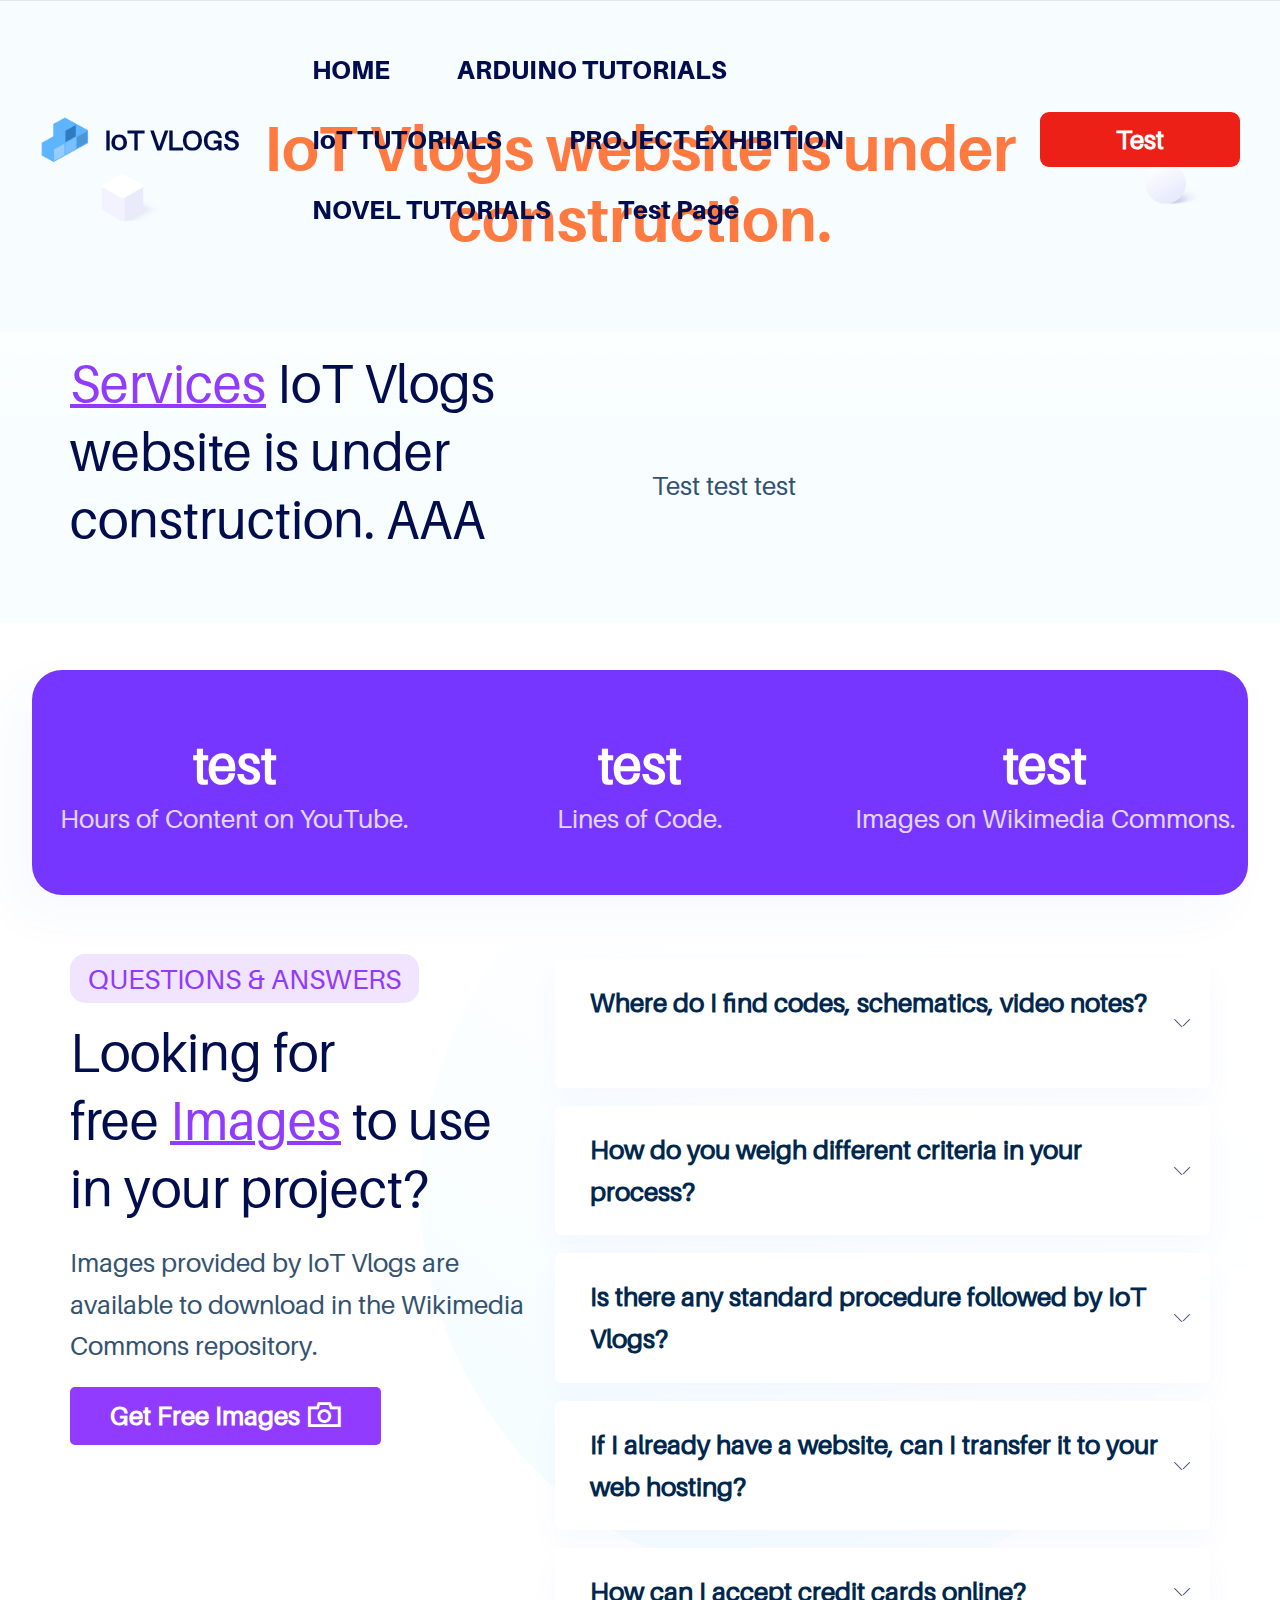
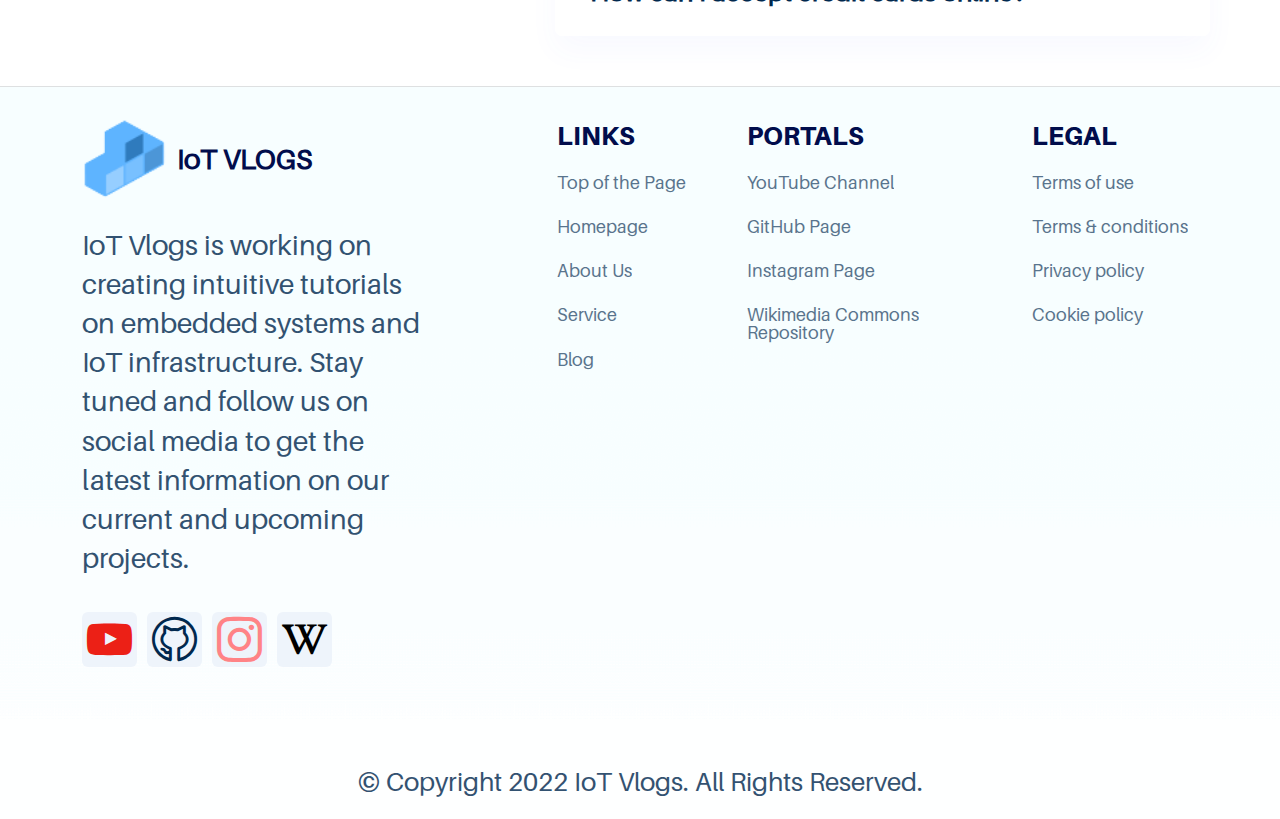
==== index.html @ ce96f1e9 "create github pages" ====
<!DOCTYPE html>
<html  >
<head>
  <!-- Site made with Mobirise Website Builder v5.7.12, https://mobirise.com -->
  <meta charset="UTF-8">
  <meta http-equiv="X-UA-Compatible" content="IE=edge">
  <meta name="generator" content="Mobirise v5.7.12, mobirise.com">
  <meta name="viewport" content="width=device-width, initial-scale=1, minimum-scale=1">
  <link rel="shortcut icon" href="assets/images/logo.png" type="image/x-icon">
  <meta name="description" content="">
  
  
  <title>Home</title>
  <link rel="stylesheet" href="assets/web/assets/mobirise-icons2/mobirise2.css">
  <link rel="stylesheet" href="assets/web/assets/mobirise-icons/mobirise-icons.css">
  <link rel="stylesheet" href="assets/web/assets/mobirise-icons-bold/mobirise-icons-bold.css">
  <link rel="stylesheet" href="assets/bootstrap/css/bootstrap.min.css">
  <link rel="stylesheet" href="assets/bootstrap/css/bootstrap-grid.min.css">
  <link rel="stylesheet" href="assets/bootstrap/css/bootstrap-reboot.min.css">
  <link rel="stylesheet" href="assets/web/assets/gdpr-plugin/gdpr-styles.css">
  <link rel="stylesheet" href="assets/dropdown/css/style.css">
  <link rel="stylesheet" href="assets/socicon/css/styles.css">
  <link rel="stylesheet" href="assets/theme/css/style.css">
  <link href="assets/fonts/style.css" rel="stylesheet">
  <link rel="preload" as="style" href="assets/mobirise/css/mbr-additional.css"><link rel="stylesheet" href="assets/mobirise/css/mbr-additional.css" type="text/css">

  
  
  
</head>
<body>
  
  <section data-bs-version="5.1" class="menu menu1 cid-tlvyRjznVj" once="menu" id="amenu1-1">
    

    <nav class="navbar navbar-dropdown navbar-fixed-top navbar-expand-lg">
        <div class="container-fluid">
            <div class="navbar-brand">
                <span class="navbar-logo">
                    <a href="https://mobiri.se">
                        <img src="assets/images/logo.png" alt="Mobirise" style="height: 3rem;">
                    </a>
                </span>
                <span class="navbar-caption-wrap"><a class="navbar-caption text-black text-primary display-5" href="index.html">IoT VLOGS</a></span>
            </div>
            <button class="navbar-toggler" type="button" data-toggle="collapse" data-bs-toggle="collapse" data-target="#navbarSupportedContent" data-bs-target="#navbarSupportedContent" aria-controls="navbarNavAltMarkup" aria-expanded="false" aria-label="Toggle navigation">
                <div class="hamburger">
                    <span></span>
                    <span></span>
                    <span></span>
                    <span></span>
                </div>
            </button>
            <div class="collapse navbar-collapse" id="navbarSupportedContent">
                <ul class="navbar-nav nav-dropdown" data-app-modern-menu="true"><li class="nav-item"><a class="nav-link link text-black text-primary display-4" href="index.html">HOME</a></li>
                    <li class="nav-item"><a class="nav-link link text-black display-4" href="https://mobiri.se">ARDUINO TUTORIALS</a></li>
                    <li class="nav-item"><a class="nav-link link text-black display-4" href="https://mobiri.se">IoT TUTORIALS</a>
                    </li>
                    <li class="nav-item"><a class="nav-link link text-black display-4" href="https://mobiri.se">PROJECT&nbsp;EXHIBITION</a>
                    </li>
                    <li class="nav-item"><a class="nav-link link text-black display-4" href="https://mobiri.se">NOVEL TUTORIALS</a>
                    </li><li class="nav-item"><a class="nav-link link text-black text-primary display-4" href="test_page.html">Test Page</a></li></ul>
                
                <div class="mbr-section-btn"><a class="btn btn-danger display-7" href="https://mobiri.se">Test</a></div>
                <div class="tel-menu">
                    <p class="mbr-text mbr-fonts-style display-7">&nbsp;</p>
                </div>
            </div>
        </div>
    </nav>
</section>

<section data-bs-version="5.1" class="article2 cid-tlvA3euxMm" id="aarticle2-6">

    
    


    <div class="mbr-overlay" style="opacity: 0.2; background-color: rgb(255, 255, 255);"></div>

    <div class="align-center container">
        <div class="row justify-content-center">
            <div class="col-12 col-lg-12">
                <h1 class="mbr-section-title mbr-fonts-style align-center display-1">IoT Vlogs website is under construction.<br></h1>
                
                
            </div>
        </div>
    </div>
</section>

<section data-bs-version="5.1" class="article1 cid-tlvyXz0QVt" id="aarticle1-3">
    

    
    <div class="container">
        <div class="row justify-content-center">
            <div class="col-12 col-lg">
                <h5 class="mbr-section-title mbr-fonts-style mb-0 display-2">
                    <span class="colored-text"> Services</span>&nbsp;IoT Vlogs website is under construction. AAA<div><br></div></h5>
                
            </div>
            <div class="col-md-12 col-lg-6 col-text">
                <p class="mbr-text mbr-fonts-style mb-0 display-7">Test test test</p>
            </div>
        </div>
    </div>
</section>

<section class="elb-widgets cid-tlzOg1VnQP" id="eb-instagram-feed-7"><script src="https://s.electricblaze.com/widget.js" defer=""></script>
<div class="electricblaze-id-2Uhx73F"></div></section>

<section data-bs-version="5.1" class="features5 cid-tlvyV1zfgm" id="afeatures5-2">

    
    


    

    <div class="container-fluid">
        <div class="row justify-content-center">
            

            <div class="col-12 col-text">
                <div class="text-wrapper">
                    <div class="cards-container">
                        <div class="card card-1 col-12 col-sm-6 col-md-4">
                            <h2 class="card-title mbr-fonts-style align-center display-2"><strong>test</strong></h2>
                            <p class="card-text mbr-fonts-style align-center display-7">Hours of Content on YouTube.</p>
                        </div>
                        <div class="col-12 col-sm-6 col-md-4">
                            <div class="card card-2">
                                <h2 class="card-title mbr-fonts-style align-center display-2"><strong>test</strong></h2>
                                <p class="card-text mbr-fonts-style align-center display-7">Lines of Code.</p>
                            </div>
                        </div>
                        <div class="col-12 col-sm-6 col-md-4">
                            <div class="card card-3">
                                <h2 class="card-title mbr-fonts-style align-center display-2"><strong>test</strong></h2>
                                <p class="card-text mbr-fonts-style align-center display-7">Images on Wikimedia Commons.</p>
                            </div>
                        </div>
                    </div>
                </div>
            </div>
        </div>
    </div>
</section>

<section data-bs-version="5.1" class="list1 cid-tlvz20ShS6" id="alist1-4">
    
    

    
    <div class="align-center container">
        <div class="row justify-content-center">
            <div class="col-12 col-lg-5 col-text">
                <div class="text-wrapper">
                    <p class="label-text mbr-fonts-style align-left display-5">
                        <span>QUESTIONS &amp; ANSWERS</span>
                    </p>
                    <h1 class="mbr-section-title mbr-fonts-style align-left display-2">Looking for free&nbsp;<span class="colored-text">Images</span>&nbsp;to use in your project?</h1>
                    <p class="mbr-text mbr-fonts-style align-left display-7">Images provided by IoT Vlogs are available to download in the Wikimedia Commons repository.</p>
                    <div class="mbr-section-btn"><a class="btn btn-primary display-7" href="https://iotvlogs.github.io/"><span class="mobi-mbri mobi-mbri-camera mbr-iconfont mbr-iconfont-btn"></span>Get Free Images</a></div>
                </div>
            </div>
            <div class="mbr-section-head col-12 col-lg">
                <div id="bootstrap-accordion_5" class="panel-group accordionStyles accordion" role="tablist" aria-multiselectable="true">
                    <div class="card">
                        <div class="card-header" role="tab" id="headingOne">
                            <a role="button" class="panel-title collapsed text-black" data-toggle="collapse" data-bs-toggle="collapse" data-core="" href="#collapse1_5" aria-expanded="false" aria-controls="collapse1">
                                <h6 class="panel-title-edit mbr-fonts-style mb-0 display-7"><strong>Where do I find codes, schematics, video notes?</strong><br><strong><br></strong>
                                </h6>
                                <span class="sign mbr-iconfont mbri-arrow-down"></span>
                            </a>
                        </div>
                        <div id="collapse1_5" class="panel-collapse noScroll collapse" role="tabpanel" aria-labelledby="headingOne" data-parent="#accordion" data-bs-parent="#bootstrap-accordion_5">
                            <div class="panel-body">
                                <p class="mbr-fonts-style panel-text display-7">
                                    All respective codes with supporting materials eg. schematics, notes etc. are uploaded on the GitHub page. Links to downlaods are posted in the YouTube description section. </p>
                            </div>
                        </div>
                    </div>
                    <div class="card">
                        <div class="card-header" role="tab" id="headingOne">
                            <a role="button" class="panel-title collapsed text-black" data-toggle="collapse" data-bs-toggle="collapse" data-core="" href="#collapse2_5" aria-expanded="false" aria-controls="collapse2">
                                <h6 class="panel-title-edit mbr-fonts-style mb-0 display-7"><strong>How do you weigh different criteria in your process?</strong>
                                </h6>
                                <span class="sign mbr-iconfont mbri-arrow-down"></span>
                            </a>
                        </div>
                        <div id="collapse2_5" class="panel-collapse noScroll collapse" role="tabpanel" aria-labelledby="headingOne" data-parent="#accordion" data-bs-parent="#bootstrap-accordion_5">
                            <div class="panel-body">
                                <p class="mbr-fonts-style panel-text display-7">
                                    Lorem ipsum dolor sit amet, consectetur adipiscing elit, sed do eiusmod tempor incididunt ut labore et dolore magna aliqua.
                                </p>
                            </div>
                        </div>
                    </div>
                    <div class="card">
                        <div class="card-header" role="tab" id="headingOne">
                            <a role="button" class="panel-title collapsed text-black" data-toggle="collapse" data-bs-toggle="collapse" data-core="" href="#collapse3_5" aria-expanded="false" aria-controls="collapse3">
                                <h6 class="panel-title-edit mbr-fonts-style mb-0 display-7"><strong>Is there any standard procedure followed by IoT Vlogs?</strong></h6>
                                <span class="sign mbr-iconfont mbri-arrow-down"></span>
                            </a>
                        </div>
                        <div id="collapse3_5" class="panel-collapse noScroll collapse" role="tabpanel" aria-labelledby="headingOne" data-parent="#accordion" data-bs-parent="#bootstrap-accordion_5">
                            <div class="panel-body">
                                <p class="mbr-fonts-style panel-text display-7">
                                    Yes, we have some standard procedure for our test circuit design. We are working on creating a tutorial on this topic.&nbsp;</p>
                            </div>
                        </div>
                    </div>
                    <div class="card">
                        <div class="card-header" role="tab" id="headingOne">
                            <a role="button" class="panel-title collapsed text-black" data-toggle="collapse" data-bs-toggle="collapse" data-core="" href="#collapse4_5" aria-expanded="false" aria-controls="collapse4">
                                <h6 class="panel-title-edit mbr-fonts-style mb-0 display-7"><strong>If I already have a website, can I transfer it to your web hosting?</strong></h6>
                                <span class="sign mbr-iconfont mbri-arrow-down"></span>
                            </a>
                        </div>
                        <div id="collapse4_5" class="panel-collapse noScroll collapse" role="tabpanel" aria-labelledby="headingOne" data-parent="#accordion" data-bs-parent="#bootstrap-accordion_5">
                            <div class="panel-body">
                                <p class="mbr-fonts-style panel-text display-7">
                                    Lorem ipsum dolor sit amet, consectetur adipiscing elit, sed do eiusmod tempor incididunt ut labore et dolore magna aliqua.
                                </p>
                            </div>
                        </div>
                    </div>
                    <div class="card">
                        <div class="card-header" role="tab" id="headingOne">
                            <a role="button" class="panel-title collapsed text-black" data-toggle="collapse" data-bs-toggle="collapse" data-core="" href="#collapse5_5" aria-expanded="false" aria-controls="collapse5">
                                <h6 class="panel-title-edit mbr-fonts-style mb-0 display-7"><strong>How can I accept credit cards online?</strong></h6>
                                <span class="sign mbr-iconfont mbri-arrow-down"></span>
                            </a>
                        </div>
                        <div id="collapse5_5" class="panel-collapse noScroll collapse" role="tabpanel" aria-labelledby="headingOne" data-parent="#accordion" data-bs-parent="#bootstrap-accordion_5">
                            <div class="panel-body">
                                <p class="mbr-fonts-style panel-text display-7">
                                    Lorem ipsum dolor sit amet, consectetur adipiscing elit, sed do eiusmod tempor incididunt ut labore et dolore magna aliqua.
                                </p>
                            </div>
                        </div>
                    </div>
                </div>
            </div>

            <div class="bg-round">
                <svg xmlns="http://www.w3.org/2000/svg" preserveAspectRatio="auto" width="860" height="891" viewBox="0 0 860 891" fill="none">
                    <rect x="-154" y="597.836" width="909.521" height="792.67" rx="396.335" transform="rotate(-55.6916 -154 597.836)" fill="url(#paint0_linear_460_215)"></rect>
                    <defs>
                        <linearGradient id="paint0_linear_460_215" x1="-104.384" y1="1039.06" x2="704.189" y2="1039.05" gradientUnits="userSpaceOnUse">
                            <stop stop-color="#F6FDFF"></stop>
                            <stop offset="1" stop-color="white" stop-opacity="0"></stop>
                        </linearGradient>
                    </defs>
                </svg>
            </div>

        </div>
    </div>
</section>

<section data-bs-version="5.1" class="footer1 cid-tlvz2sQ3Ej" once="footers" id="afooter1-5">

    
    

    
    <div class="container">
        <div class="row">
            <div class="col-12 col-lg-4 col-brand">
                <div class="navbar-brand">
                    <span class="navbar-logo">
                        <a href="https://mobiri.se">
                            <img src="assets/images/logo.png" alt="Mobirise" style="height: 5.1rem;">
                        </a>
                    </span>
                    <span class="navbar-caption-wrap"><a class="navbar-caption text-black text-primary display-5" href="index.html"><strong>IoT VLOGS</strong><br></a></span>
                </div>
                <p class="brand-text mbr-fonts-style display-5">
                    IoT Vlogs is working on creating intuitive tutorials on embedded systems and IoT infrastructure. Stay tuned and follow us on social media to get the latest information on our current and upcoming projects.</p>
                <div class="social-row display-7">
                    <div class="soc-item">
                        
                            <span class="mbr-iconfont socicon-youtube socicon" style="color: rgb(236, 32, 22); fill: rgb(236, 32, 22); font-size: 45px;"></span>
                        
                    </div>
                    <div class="soc-item">
                        
                            <span class="mbr-iconfont mbrib-github" style="font-size: 45px; color: rgb(0, 40, 78); fill: rgb(0, 40, 78);"></span>
                        
                    </div>
                    <div class="soc-item">
                        
                            <span class="mbr-iconfont socicon-instagram socicon" style="font-size: 45px; color: rgb(255, 131, 134); fill: rgb(255, 131, 134);"></span>
                        
                    </div>
                    <div class="soc-item">
                        
                            <span class="mbr-iconfont socicon-wikipedia socicon" style="font-size: 45px; color: rgb(0, 0, 0); fill: rgb(0, 0, 0);"></span>
                        
                    </div>
                </div>
            </div>
            <div class="col-12 col-lg-2 col-sm-4 ms-auto col-link1 col-link">
                <h5 class="mbr-section-subtitle mbr-fonts-style display-4"><strong>LINKS</strong></h5>
                <ul class="list mbr-fonts-style display-7">
                    <li class="mbr-text item-wrap"><a href="index.html#top" class="text-black text-primary" style="font-size: 1.125rem; display: inline !important;">Top of the Page</a></li>
                    <li class="mbr-text item-wrap"><a href="#" class="text-black"></a><a href="index.html" class="text-black" style="font-size: 1.125rem; display: inline !important;">Homepage</a></li><li class="mbr-text item-wrap"><a href="#" class="text-black"></a><a href="index.html" class="text-black" style="font-size: 1.125rem; display: inline !important;"></a><a href="about_us.html" class="text-black text-primary" style="font-size: 1.125rem; display: inline !important;">About Us</a><br></li><li class="mbr-text item-wrap"><a href="#" class="text-black"></a><a href="index.html" class="text-black" style="font-size: 1.125rem; display: inline !important;"></a><a href="#" class="text-black" style="font-size: 1.125rem; display: inline !important;">Service</a><br></li><li class="mbr-text item-wrap"><a href="#" class="text-black"></a><a href="index.html" class="text-black" style="font-size: 1.125rem; display: inline !important;"></a><a href="#" class="text-black" style="font-size: 1.125rem; display: inline !important;">Blog</a><br></li><li class="mbr-text item-wrap"><br></li>
                </ul>
            </div>
            <div class="col-12 col-lg-3 col-sm-4 col-link2 col-link">
                <h5 class="mbr-section-subtitle mbr-fonts-style display-4">
                    <strong>PORTALS</strong></h5>
                <ul class="list mbr-fonts-style display-7">
                    <li class="mbr-text item-wrap"><a href="index.html" class="text-black text-primary" target="_blank" style="font-size: 1.125rem; display: inline !important;">YouTube Channel</a></li>
                    <li class="mbr-text item-wrap"><a href="#" class="text-black"></a><a href="index.html" class="text-black" target="_blank" style="font-size: 1.125rem; display: inline !important;">GitHub Page</a></li>
                    <li class="mbr-text item-wrap"><a href="#" class="text-black"></a><a href="index.html" class="text-black" target="_blank" style="font-size: 1.125rem; display: inline !important;">Instagram Page</a></li><li class="mbr-text item-wrap"><a href="#" class="text-black"></a><a href="index.html" class="text-primary" target="_blank" style="font-size: 1.125rem; display: inline !important;"></a><a href="index.html" class="text-black text-primary" target="_blank" style="font-size: 1.125rem; display: inline !important;">Wikimedia Commons Repository</a></li>
                </ul>
            </div>
            <div class="col-12 col-xl-2 col-lg-3 col-sm-4 col-link3 col-link">
                <h5 class="mbr-section-subtitle mbr-fonts-style display-4">
                    <strong>LEGAL</strong></h5>
                <ul class="list mbr-fonts-style display-7">
                    <li class="mbr-text item-wrap"><a href="#" class="text-black" style="font-size: 1.125rem; display: inline !important;">Terms of use</a></li><li class="mbr-text item-wrap"><a href="#" class="text-black" style="font-size: 1.125rem; display: inline !important;"></a><a href="#" class="text-black" style="font-size: 1.125rem; display: inline !important;">Terms &amp; conditions</a></li><li class="mbr-text item-wrap"><a href="#" class="text-black" style="font-size: 1.125rem; display: inline !important;"></a><a href="#" class="text-black" style="font-size: 1.125rem; display: inline !important;">Privacy policy</a></li><li class="mbr-text item-wrap"><a href="#" class="text-black" style="font-size: 1.125rem; display: inline !important;"></a><a href="#" class="text-black" style="font-size: 1.125rem; display: inline !important;">Cookie policy</a></li>
                </ul>
            </div>
            <div class="col-12 col-copyright">
                <p class="mbr-text mb-0 mbr-fonts-style copyright align-left display-7">
                    © Copyright 2022 IoT Vlogs. All Rights Reserved.</p>
            </div>
        </div>
    </div>
</section>


<script src="assets/bootstrap/js/bootstrap.bundle.min.js"></script>
  <script src="assets/smoothscroll/smooth-scroll.js"></script>
  <script src="assets/ytplayer/index.js"></script>
  <script src="assets/dropdown/js/navbar-dropdown.js"></script>
  <script src="assets/mbr-switch-arrow/mbr-switch-arrow.js"></script>
  <script src="assets/theme/js/script.js"></script>
  
  
  
 <div id="scrollToTop" class="scrollToTop mbr-arrow-up"><a style="text-align: center;"><i class="mbr-arrow-up-icon mbr-arrow-up-icon-cm cm-icon cm-icon-smallarrow-up"></i></a></div>
  </body>
</html>
---- assets/web/assets/mobirise-icons2/mobirise2.css ----
@font-face {
  font-family: 'Moririse2';
  font-display: swap;
  src:  url('mobirise2.eot?f2bix4');
  src:  url('mobirise2.eot?f2bix4#iefix') format('embedded-opentype'),
    url('mobirise2.ttf?f2bix4') format('truetype'),
    url('mobirise2.woff?f2bix4') format('woff'),
    url('mobirise2.svg?f2bix4#mobirise2') format('svg');
  font-weight: normal;
  font-style: normal;
}

[class^="mobi-"], [class*=" mobi-"] {
  /* use !important to prevent issues with browser extensions that change fonts */
  font-family: 'Moririse2' !important;
  speak: none;
  font-style: normal;
  font-weight: normal;
  font-variant: normal;
  text-transform: none;
  line-height: 1;

  /* Better Font Rendering =========== */
  -webkit-font-smoothing: antialiased;
  -moz-osx-font-smoothing: grayscale;
}

.mobi-mbri-add-submenu:before {
  content: "\e900";
}
.mobi-mbri-alert:before {
  content: "\e901";
}
.mobi-mbri-align-center:before {
  content: "\e902";
}
.mobi-mbri-align-justify:before {
  content: "\e903";
}
.mobi-mbri-align-left:before {
  content: "\e904";
}
.mobi-mbri-align-right:before {
  content: "\e905";
}
.mobi-mbri-android:before {
  content: "\e906";
}
.mobi-mbri-apple:before {
  content: "\e907";
}
.mobi-mbri-arrow-down:before {
  content: "\e908";
}
.mobi-mbri-arrow-next:before {
  content: "\e909";
}
.mobi-mbri-arrow-prev:before {
  content: "\e90a";
}
.mobi-mbri-arrow-up:before {
  content: "\e90b";
}
.mobi-mbri-bold:before {
  content: "\e90c";
}
.mobi-mbri-bookmark:before {
  content: "\e90d";
}
.mobi-mbri-bootstrap:before {
  content: "\e90e";
}
.mobi-mbri-briefcase:before {
  content: "\e90f";
}
.mobi-mbri-browse:before {
  content: "\e910";
}
.mobi-mbri-bulleted-list:before {
  content: "\e911";
}
.mobi-mbri-calendar:before {
  content: "\e912";
}
.mobi-mbri-camera:before {
  content: "\e913";
}
.mobi-mbri-cart-add:before {
  content: "\e914";
}
.mobi-mbri-cart-full:before {
  content: "\e915";
}
.mobi-mbri-cash:before {
  content: "\e916";
}
.mobi-mbri-change-style:before {
  content: "\e917";
}
.mobi-mbri-chat:before {
  content: "\e918";
}
.mobi-mbri-clock:before {
  content: "\e919";
}
.mobi-mbri-close:before {
  content: "\e91a";
}
.mobi-mbri-cloud:before {
  content: "\e91b";
}
.mobi-mbri-code:before {
  content: "\e91c";
}
.mobi-mbri-contact-form:before {
  content: "\e91d";
}
.mobi-mbri-credit-card:before {
  content: "\e91e";
}
.mobi-mbri-cursor-click:before {
  content: "\e91f";
}
.mobi-mbri-cust-feedback:before {
  content: "\e920";
}
.mobi-mbri-database:before {
  content: "\e921";
}
.mobi-mbri-delivery:before {
  content: "\e922";
}
.mobi-mbri-desktop:before {
  content: "\e923";
}
.mobi-mbri-devices:before {
  content: "\e924";
}
.mobi-mbri-down:before {
  content: "\e925";
}
.mobi-mbri-download-2:before {
  content: "\e926";
}
.mobi-mbri-download:before {
  content: "\e927";
}
.mobi-mbri-drag-n-drop-2:before {
  content: "\e928";
}
.mobi-mbri-drag-n-drop:before {
  content: "\e929";
}
.mobi-mbri-edit-2:before {
  content: "\e92a";
}
.mobi-mbri-edit:before {
  content: "\e92b";
}
.mobi-mbri-error:before {
  content: "\e92c";
}
.mobi-mbri-extension:before {
  content: "\e92d";
}
.mobi-mbri-features:before {
  content: "\e92e";
}
.mobi-mbri-file:before {
  content: "\e92f";
}
.mobi-mbri-flag:before {
  content: "\e930";
}
.mobi-mbri-folder:before {
  content: "\e931";
}
.mobi-mbri-gift:before {
  content: "\e932";
}
.mobi-mbri-github:before {
  content: "\e933";
}
.mobi-mbri-globe-2:before {
  content: "\e934";
}
.mobi-mbri-globe:before {
  content: "\e935";
}
.mobi-mbri-growing-chart:before {
  content: "\e936";
}
.mobi-mbri-hearth:before {
  content: "\e937";
}
.mobi-mbri-help:before {
  content: "\e938";
}
.mobi-mbri-home:before {
  content: "\e939";
}
.mobi-mbri-hot-cup:before {
  content: "\e93a";
}
.mobi-mbri-idea:before {
  content: "\e93b";
}
.mobi-mbri-image-gallery:before {
  content: "\e93c";
}
.mobi-mbri-image-slider:before {
  content: "\e93d";
}
.mobi-mbri-info:before {
  content: "\e93e";
}
.mobi-mbri-italic:before {
  content: "\e93f";
}
.mobi-mbri-key:before {
  content: "\e940";
}
.mobi-mbri-laptop:before {
  content: "\e941";
}
.mobi-mbri-layers:before {
  content: "\e942";
}
.mobi-mbri-left-right:before {
  content: "\e943";
}
.mobi-mbri-left:before {
  content: "\e944";
}
.mobi-mbri-letter:before {
  content: "\e945";
}
.mobi-mbri-like:before {
  content: "\e946";
}
.mobi-mbri-link:before {
  content: "\e947";
}
.mobi-mbri-lock:before {
  content: "\e948";
}
.mobi-mbri-login:before {
  content: "\e949";
}
.mobi-mbri-logout:before {
  content: "\e94a";
}
.mobi-mbri-magic-stick:before {
  content: "\e94b";
}
.mobi-mbri-map-pin:before {
  content: "\e94c";
}
.mobi-mbri-menu:before {
  content: "\e94d";
}
.mobi-mbri-mobile-2:before {
  content: "\e94e";
}
.mobi-mbri-mobile-horizontal:before {
  content: "\e94f";
}
.mobi-mbri-mobile:before {
  content: "\e950";
}
.mobi-mbri-mobirise:before {
  content: "\e951";
}
.mobi-mbri-more-horizontal:before {
  content: "\e952";
}
.mobi-mbri-more-vertical:before {
  content: "\e953";
}
.mobi-mbri-music:before {
  content: "\e954";
}
.mobi-mbri-new-file:before {
  content: "\e955";
}
.mobi-mbri-numbered-list:before {
  content: "\e956";
}
.mobi-mbri-opened-folder:before {
  content: "\e957";
}
.mobi-mbri-pages:before {
  content: "\e958";
}
.mobi-mbri-paper-plane:before {
  content: "\e959";
}
.mobi-mbri-paperclip:before {
  content: "\e95a";
}
.mobi-mbri-phone:before {
  content: "\e95b";
}
.mobi-mbri-photo:before {
  content: "\e95c";
}
.mobi-mbri-photos:before {
  content: "\e95d";
}
.mobi-mbri-pin:before {
  content: "\e95e";
}
.mobi-mbri-play:before {
  content: "\e95f";
}
.mobi-mbri-plus:before {
  content: "\e960";
}
.mobi-mbri-preview:before {
  content: "\e961";
}
.mobi-mbri-print:before {
  content: "\e962";
}
.mobi-mbri-protect:before {
  content: "\e963";
}
.mobi-mbri-question:before {
  content: "\e964";
}
.mobi-mbri-quote-left:before {
  content: "\e965";
}
.mobi-mbri-quote-right:before {
  content: "\e966";
}
.mobi-mbri-redo:before {
  content: "\e967";
}
.mobi-mbri-refresh:before {
  content: "\e968";
}
.mobi-mbri-responsive-2:before {
  content: "\e969";
}
.mobi-mbri-responsive:before {
  content: "\e96a";
}
.mobi-mbri-right:before {
  content: "\e96b";
}
.mobi-mbri-rocket:before {
  content: "\e96c";
}
.mobi-mbri-sad-face:before {
  content: "\e96d";
}
.mobi-mbri-sale:before {
  content: "\e96e";
}
.mobi-mbri-save:before {
  content: "\e96f";
}
.mobi-mbri-search:before {
  content: "\e970";
}
.mobi-mbri-setting-2:before {
  content: "\e971";
}
.mobi-mbri-setting-3:before {
  content: "\e972";
}
.mobi-mbri-setting:before {
  content: "\e973";
}
.mobi-mbri-share:before {
  content: "\e974";
}
.mobi-mbri-shopping-bag:before {
  content: "\e975";
}
.mobi-mbri-shopping-basket:before {
  content: "\e976";
}
.mobi-mbri-shopping-cart:before {
  content: "\e977";
}
.mobi-mbri-sites:before {
  content: "\e978";
}
.mobi-mbri-smile-face:before {
  content: "\e979";
}
.mobi-mbri-speed:before {
  content: "\e97a";
}
.mobi-mbri-star:before {
  content: "\e97b";
}
.mobi-mbri-success:before {
  content: "\e97c";
}
.mobi-mbri-sun:before {
  content: "\e97d";
}
.mobi-mbri-sun2:before {
  content: "\e97e";
}
.mobi-mbri-tablet-vertical:before {
  content: "\e97f";
}
.mobi-mbri-tablet:before {
  content: "\e980";
}
.mobi-mbri-target:before {
  content: "\e981";
}
.mobi-mbri-timer:before {
  content: "\e982";
}
.mobi-mbri-to-ftp:before {
  content: "\e983";
}
.mobi-mbri-to-local-drive:before {
  content: "\e984";
}
.mobi-mbri-touch-swipe:before {
  content: "\e985";
}
.mobi-mbri-touch:before {
  content: "\e986";
}
.mobi-mbri-trash:before {
  content: "\e987";
}
.mobi-mbri-underline:before {
  content: "\e988";
}
.mobi-mbri-undo:before {
  content: "\e989";
}
.mobi-mbri-unlink:before {
  content: "\e98a";
}
.mobi-mbri-unlock:before {
  content: "\e98b";
}
.mobi-mbri-up-down:before {
  content: "\e98c";
}
.mobi-mbri-up:before {
  content: "\e98d";
}
.mobi-mbri-update:before {
  content: "\e98e";
}
.mobi-mbri-upload-2:before {
  content: "\e98f";
}
.mobi-mbri-upload:before {
  content: "\e990";
}
.mobi-mbri-user-2:before {
  content: "\e991";
}
.mobi-mbri-user:before {
  content: "\e992";
}
.mobi-mbri-users:before {
  content: "\e993";
}
.mobi-mbri-video-play:before {
  content: "\e994";
}
.mobi-mbri-video:before {
  content: "\e995";
}
.mobi-mbri-watch:before {
  content: "\e996";
}
.mobi-mbri-website-theme-2:before {
  content: "\e997";
}
.mobi-mbri-website-theme:before {
  content: "\e998";
}
.mobi-mbri-wifi:before {
  content: "\e999";
}
.mobi-mbri-windows:before {
  content: "\e99a";
}
.mobi-mbri-zoom-in:before {
  content: "\e99b";
}
.mobi-mbri-zoom-out:before {
  content: "\e99c";
}
---- assets/web/assets/mobirise-icons/mobirise-icons.css ----
@font-face {
  font-family: 'MobiriseIcons';
  src:  url('mobirise-icons.eot?spat4u');
  src:  url('mobirise-icons.eot?spat4u#iefix') format('embedded-opentype'),
    url('mobirise-icons.ttf?spat4u') format('truetype'),
    url('mobirise-icons.woff?spat4u') format('woff'),
    url('mobirise-icons.svg?spat4u#MobiriseIcons') format('svg');
  font-weight: normal;
  font-style: normal;
  font-display: swap;
}

[class^="mbri-"], [class*=" mbri-"] {
  /* use !important to prevent issues with browser extensions that change fonts */
  font-family: MobiriseIcons !important;
  speak: none;
  font-style: normal;
  font-weight: normal;
  font-variant: normal;
  text-transform: none;
  line-height: 1;

  /* Better Font Rendering =========== */
  -webkit-font-smoothing: antialiased;
  -moz-osx-font-smoothing: grayscale;
}

.mbri-add-submenu:before {
  content: "\e900";
}
.mbri-alert:before {
  content: "\e901";
}
.mbri-align-center:before {
  content: "\e902";
}
.mbri-align-justify:before {
  content: "\e903";
}
.mbri-align-left:before {
  content: "\e904";
}
.mbri-align-right:before {
  content: "\e905";
}
.mbri-android:before {
  content: "\e906";
}
.mbri-apple:before {
  content: "\e907";
}
.mbri-arrow-down:before {
  content: "\e908";
}
.mbri-arrow-next:before {
  content: "\e909";
}
.mbri-arrow-prev:before {
  content: "\e90a";
}
.mbri-arrow-up:before {
  content: "\e90b";
}
.mbri-bold:before {
  content: "\e90c";
}
.mbri-bookmark:before {
  content: "\e90d";
}
.mbri-bootstrap:before {
  content: "\e90e";
}
.mbri-briefcase:before {
  content: "\e90f";
}
.mbri-browse:before {
  content: "\e910";
}
.mbri-bulleted-list:before {
  content: "\e911";
}
.mbri-calendar:before {
  content: "\e912";
}
.mbri-camera:before {
  content: "\e913";
}
.mbri-cart-add:before {
  content: "\e914";
}
.mbri-cart-full:before {
  content: "\e915";
}
.mbri-cash:before {
  content: "\e916";
}
.mbri-change-style:before {
  content: "\e917";
}
.mbri-chat:before {
  content: "\e918";
}
.mbri-clock:before {
  content: "\e919";
}
.mbri-close:before {
  content: "\e91a";
}
.mbri-cloud:before {
  content: "\e91b";
}
.mbri-code:before {
  content: "\e91c";
}
.mbri-contact-form:before {
  content: "\e91d";
}
.mbri-credit-card:before {
  content: "\e91e";
}
.mbri-cursor-click:before {
  content: "\e91f";
}
.mbri-cust-feedback:before {
  content: "\e920";
}
.mbri-database:before {
  content: "\e921";
}
.mbri-delivery:before {
  content: "\e922";
}
.mbri-desktop:before {
  content: "\e923";
}
.mbri-devices:before {
  content: "\e924";
}
.mbri-down:before {
  content: "\e925";
}
.mbri-download:before {
  content: "\e989";
}
.mbri-drag-n-drop:before {
  content: "\e927";
}
.mbri-drag-n-drop2:before {
  content: "\e928";
}
.mbri-edit:before {
  content: "\e929";
}
.mbri-edit2:before {
  content: "\e92a";
}
.mbri-error:before {
  content: "\e92b";
}
.mbri-extension:before {
  content: "\e92c";
}
.mbri-features:before {
  content: "\e92d";
}
.mbri-file:before {
  content: "\e92e";
}
.mbri-flag:before {
  content: "\e92f";
}
.mbri-folder:before {
  content: "\e930";
}
.mbri-gift:before {
  content: "\e931";
}
.mbri-github:before {
  content: "\e932";
}
.mbri-globe:before {
  content: "\e933";
}
.mbri-globe-2:before {
  content: "\e934";
}
.mbri-growing-chart:before {
  content: "\e935";
}
.mbri-hearth:before {
  content: "\e936";
}
.mbri-help:before {
  content: "\e937";
}
.mbri-home:before {
  content: "\e938";
}
.mbri-hot-cup:before {
  content: "\e939";
}
.mbri-idea:before {
  content: "\e93a";
}
.mbri-image-gallery:before {
  content: "\e93b";
}
.mbri-image-slider:before {
  content: "\e93c";
}
.mbri-info:before {
  content: "\e93d";
}
.mbri-italic:before {
  content: "\e93e";
}
.mbri-key:before {
  content: "\e93f";
}
.mbri-laptop:before {
  content: "\e940";
}
.mbri-layers:before {
  content: "\e941";
}
.mbri-left-right:before {
  content: "\e942";
}
.mbri-left:before {
  content: "\e943";
}
.mbri-letter:before {
  content: "\e944";
}
.mbri-like:before {
  content: "\e945";
}
.mbri-link:before {
  content: "\e946";
}
.mbri-lock:before {
  content: "\e947";
}
.mbri-login:before {
  content: "\e948";
}
.mbri-logout:before {
  content: "\e949";
}
.mbri-magic-stick:before {
  content: "\e94a";
}
.mbri-map-pin:before {
  content: "\e94b";
}
.mbri-menu:before {
  content: "\e94c";
}
.mbri-mobile:before {
  content: "\e94d";
}
.mbri-mobile2:before {
  content: "\e94e";
}
.mbri-mobirise:before {
  content: "\e94f";
}
.mbri-more-horizontal:before {
  content: "\e950";
}
.mbri-more-vertical:before {
  content: "\e951";
}
.mbri-music:before {
  content: "\e952";
}
.mbri-new-file:before {
  content: "\e953";
}
.mbri-numbered-list:before {
  content: "\e954";
}
.mbri-opened-folder:before {
  content: "\e955";
}
.mbri-pages:before {
  content: "\e956";
}
.mbri-paper-plane:before {
  content: "\e957";
}
.mbri-paperclip:before {
  content: "\e958";
}
.mbri-photo:before {
  content: "\e959";
}
.mbri-photos:before {
  content: "\e95a";
}
.mbri-pin:before {
  content: "\e95b";
}
.mbri-play:before {
  content: "\e95c";
}
.mbri-plus:before {
  content: "\e95d";
}
.mbri-preview:before {
  content: "\e95e";
}
.mbri-print:before {
  content: "\e95f";
}
.mbri-protect:before {
  content: "\e960";
}
.mbri-question:before {
  content: "\e961";
}
.mbri-quote-left:before {
  content: "\e962";
}
.mbri-quote-right:before {
  content: "\e963";
}
.mbri-refresh:before {
  content: "\e964";
}
.mbri-responsive:before {
  content: "\e965";
}
.mbri-right:before {
  content: "\e966";
}
.mbri-rocket:before {
  content: "\e967";
}
.mbri-sad-face:before {
  content: "\e968";
}
.mbri-sale:before {
  content: "\e969";
}
.mbri-save:before {
  content: "\e96a";
}
.mbri-search:before {
  content: "\e96b";
}
.mbri-setting:before {
  content: "\e96c";
}
.mbri-setting2:before {
  content: "\e96d";
}
.mbri-setting3:before {
  content: "\e96e";
}
.mbri-share:before {
  content: "\e96f";
}
.mbri-shopping-bag:before {
  content: "\e970";
}
.mbri-shopping-basket:before {
  content: "\e971";
}
.mbri-shopping-cart:before {
  content: "\e972";
}
.mbri-sites:before {
  content: "\e973";
}
.mbri-smile-face:before {
  content: "\e974";
}
.mbri-speed:before {
  content: "\e975";
}
.mbri-star:before {
  content: "\e976";
}
.mbri-success:before {
  content: "\e977";
}
.mbri-sun:before {
  content: "\e978";
}
.mbri-sun2:before {
  content: "\e979";
}
.mbri-tablet:before {
  content: "\e97a";
}
.mbri-tablet-vertical:before {
  content: "\e97b";
}
.mbri-target:before {
  content: "\e97c";
}
.mbri-timer:before {
  content: "\e97d";
}
.mbri-to-ftp:before {
  content: "\e97e";
}
.mbri-to-local-drive:before {
  content: "\e97f";
}
.mbri-touch-swipe:before {
  content: "\e980";
}
.mbri-touch:before {
  content: "\e981";
}
.mbri-trash:before {
  content: "\e982";
}
.mbri-underline:before {
  content: "\e983";
}
.mbri-unlink:before {
  content: "\e984";
}
.mbri-unlock:before {
  content: "\e985";
}
.mbri-up-down:before {
  content: "\e986";
}
.mbri-up:before {
  content: "\e987";
}
.mbri-update:before {
  content: "\e988";
}
.mbri-upload:before {
 content: "\e926"; 
}
.mbri-user:before {
  content: "\e98a";
}
.mbri-user2:before {
  content: "\e98b";
}
.mbri-users:before {
  content: "\e98c";
}
.mbri-video:before {
  content: "\e98d";
}
.mbri-video-play:before {
  content: "\e98e";
}
.mbri-watch:before {
  content: "\e98f";
}
.mbri-website-theme:before {
  content: "\e990";
}
.mbri-wifi:before {
  content: "\e991";
}
.mbri-windows:before {
  content: "\e992";
}
.mbri-zoom-out:before {
  content: "\e993";
}
.mbri-redo:before {
  content: "\e994";
}
.mbri-undo:before {
  content: "\e995";
}
---- assets/web/assets/mobirise-icons-bold/mobirise-icons-bold.css ----
@font-face {
  font-family: 'mobirise-icons-bold';
  font-display: swap;
  src:  url('mobirise-icons-bold.eot?m1l4yr');
  src:  url('mobirise-icons-bold.eot?m1l4yr#iefix') format('embedded-opentype'),
    url('mobirise-icons-bold.ttf?m1l4yr') format('truetype'),
    url('mobirise-icons-bold.woff?m1l4yr') format('woff'),
    url('mobirise-icons-bold.svg?m1l4yr#mobirise-icons-bold') format('svg');
  font-weight: normal;
  font-style: normal;
}

[class^="mbrib-"], [class*="mbrib-"] {
  /* use !important to prevent issues with browser extensions that change fonts */
  font-family: 'mobirise-icons-bold' !important;
  speak: none;
  font-style: normal;
  font-weight: normal;
  font-variant: normal;
  text-transform: none;
  line-height: 1;

  /* Better Font Rendering =========== */
  -webkit-font-smoothing: antialiased;
  -moz-osx-font-smoothing: grayscale;
}

.mbrib-add-submenu:before {
  content: "\e900";
}
.mbrib-alert:before {
  content: "\e901";
}
.mbrib-align-center:before {
  content: "\e902";
}
.mbrib-align-justify:before {
  content: "\e903";
}
.mbrib-align-left:before {
  content: "\e904";
}
.mbrib-align-right:before {
  content: "\e905";
}
.mbrib-android:before {
  content: "\e906";
}
.mbrib-apple:before {
  content: "\e907";
}
.mbrib-arrow-down:before {
  content: "\e908";
}
.mbrib-arrow-next:before {
  content: "\e909";
}
.mbrib-arrow-prev:before {
  content: "\e90a";
}
.mbrib-arrow-up:before {
  content: "\e90b";
}
.mbrib-bold:before {
  content: "\e90c";
}
.mbrib-bookmark:before {
  content: "\e90d";
}
.mbrib-bootstrap:before {
  content: "\e90e";
}
.mbrib-briefcase:before {
  content: "\e90f";
}
.mbrib-browse:before {
  content: "\e910";
}
.mbrib-bulleted-list:before {
  content: "\e911";
}
.mbrib-calendar:before {
  content: "\e912";
}
.mbrib-camera:before {
  content: "\e913";
}
.mbrib-cart-add:before {
  content: "\e914";
}
.mbrib-cart-full:before {
  content: "\e915";
}
.mbrib-cash:before {
  content: "\e916";
}
.mbrib-change-style:before {
  content: "\e917";
}
.mbrib-chat:before {
  content: "\e918";
}
.mbrib-clock:before {
  content: "\e919";
}
.mbrib-close:before {
  content: "\e91a";
}
.mbrib-cloud:before {
  content: "\e91b";
}
.mbrib-code:before {
  content: "\e91c";
}
.mbrib-contact-form:before {
  content: "\e91d";
}
.mbrib-credit-card:before {
  content: "\e91e";
}
.mbrib-cursor-click:before {
  content: "\e91f";
}
.mbrib-cust-feedback:before {
  content: "\e920";
}
.mbrib-database:before {
  content: "\e921";
}
.mbrib-delivery:before {
  content: "\e922";
}
.mbrib-desktop:before {
  content: "\e923";
}
.mbrib-devices:before {
  content: "\e924";
}
.mbrib-down:before {
  content: "\e925";
}
.mbrib-download:before {
  content: "\e926";
}
.mbrib-drag-n-drop:before {
  content: "\e927";
}
.mbrib-drag-n-drop2:before {
  content: "\e928";
}
.mbrib-edit:before {
  content: "\e929";
}
.mbrib-edit2:before {
  content: "\e92a";
}
.mbrib-error:before {
  content: "\e92b";
}
.mbrib-extension:before {
  content: "\e92c";
}
.mbrib-features:before {
  content: "\e92d";
}
.mbrib-file:before {
  content: "\e92e";
}
.mbrib-flag:before {
  content: "\e92f";
}
.mbrib-folder:before {
  content: "\e930";
}
.mbrib-gift:before {
  content: "\e931";
}
.mbrib-github:before {
  content: "\e932";
}
.mbrib-globe-2:before {
  content: "\e933";
}
.mbrib-globe:before {
  content: "\e934";
}
.mbrib-growing-chart:before {
  content: "\e935";
}
.mbrib-hearth:before {
  content: "\e936";
}
.mbrib-help:before {
  content: "\e937";
}
.mbrib-home:before {
  content: "\e938";
}
.mbrib-hot-cup:before {
  content: "\e939";
}
.mbrib-idea:before {
  content: "\e93a";
}
.mbrib-image-gallery:before {
  content: "\e93b";
}
.mbrib-image-slider:before {
  content: "\e93c";
}
.mbrib-info:before {
  content: "\e93d";
}
.mbrib-italic:before {
  content: "\e93e";
}
.mbrib-key:before {
  content: "\e93f";
}
.mbrib-laptop:before {
  content: "\e940";
}
.mbrib-layers:before {
  content: "\e941";
}
.mbrib-left-right:before {
  content: "\e942";
}
.mbrib-left:before {
  content: "\e943";
}
.mbrib-letter:before {
  content: "\e944";
}
.mbrib-like:before {
  content: "\e945";
}
.mbrib-link:before {
  content: "\e946";
}
.mbrib-lock:before {
  content: "\e947";
}
.mbrib-login:before {
  content: "\e948";
}
.mbrib-logout:before {
  content: "\e949";
}
.mbrib-magic-stick:before {
  content: "\e94a";
}
.mbrib-map-pin:before {
  content: "\e94b";
}
.mbrib-menu:before {
  content: "\e94c";
}
.mbrib-mobile:before {
  content: "\e94d";
}
.mbrib-mobile2:before {
  content: "\e94e";
}
.mbrib-mobirise:before {
  content: "\e94f";
}
.mbrib-more-horizontal:before {
  content: "\e950";
}
.mbrib-more-vertical:before {
  content: "\e951";
}
.mbrib-music:before {
  content: "\e952";
}
.mbrib-new-file:before {
  content: "\e953";
}
.mbrib-numbered-list:before {
  content: "\e954";
}
.mbrib-opened-folder:before {
  content: "\e955";
}
.mbrib-pages:before {
  content: "\e956";
}
.mbrib-paper-plane:before {
  content: "\e957";
}
.mbrib-paperclip:before {
  content: "\e958";
}
.mbrib-photo:before {
  content: "\e959";
}
.mbrib-photos:before {
  content: "\e95a";
}
.mbrib-pin:before {
  content: "\e95b";
}
.mbrib-play:before {
  content: "\e95c";
}
.mbrib-plus:before {
  content: "\e95d";
}
.mbrib-preview:before {
  content: "\e95e";
}
.mbrib-print:before {
  content: "\e95f";
}
.mbrib-protect:before {
  content: "\e960";
}
.mbrib-question:before {
  content: "\e961";
}
.mbrib-quote-left:before {
  content: "\e962";
}
.mbrib-quote-right:before {
  content: "\e963";
}
.mbrib-redo:before {
  content: "\e964";
}
.mbrib-refresh:before {
  content: "\e965";
}
.mbrib-responsive:before {
  content: "\e966";
}
.mbrib-right:before {
  content: "\e967";
}
.mbrib-rocket:before {
  content: "\e968";
}
.mbrib-sad-face:before {
  content: "\e969";
}
.mbrib-sale:before {
  content: "\e96a";
}
.mbrib-save:before {
  content: "\e96b";
}
.mbrib-search:before {
  content: "\e96c";
}
.mbrib-setting:before {
  content: "\e96d";
}
.mbrib-setting2:before {
  content: "\e96e";
}
.mbrib-setting3:before {
  content: "\e96f";
}
.mbrib-share:before {
  content: "\e970";
}
.mbrib-shopping-bag:before {
  content: "\e971";
}
.mbrib-shopping-basket:before {
  content: "\e972";
}
.mbrib-shopping-cart:before {
  content: "\e973";
}
.mbrib-sites:before {
  content: "\e974";
}
.mbrib-smile-face:before {
  content: "\e975";
}
.mbrib-speed:before {
  content: "\e976";
}
.mbrib-star:before {
  content: "\e977";
}
.mbrib-success:before {
  content: "\e978";
}
.mbrib-sun:before {
  content: "\e979";
}
.mbrib-sun2:before {
  content: "\e97a";
}
.mbrib-tablet-vertical:before {
  content: "\e97b";
}
.mbrib-tablet:before {
  content: "\e97c";
}
.mbrib-target:before {
  content: "\e97d";
}
.mbrib-timer:before {
  content: "\e97e";
}
.mbrib-to-ftp:before {
  content: "\e97f";
}
.mbrib-to-local-drive:before {
  content: "\e980";
}
.mbrib-touch-swipe:before {
  content: "\e981";
}
.mbrib-touch:before {
  content: "\e982";
}
.mbrib-trash:before {
  content: "\e983";
}
.mbrib-underline:before {
  content: "\e984";
}
.mbrib-undo:before {
  content: "\e985";
}
.mbrib-unlink:before {
  content: "\e986";
}
.mbrib-unlock:before {
  content: "\e987";
}
.mbrib-up-down:before {
  content: "\e988";
}
.mbrib-up:before {
  content: "\e989";
}
.mbrib-update:before {
  content: "\e98a";
}
.mbrib-upload:before {
  content: "\e98b";
}
.mbrib-user:before {
  content: "\e98c";
}
.mbrib-user2:before {
  content: "\e98d";
}
.mbrib-users:before {
  content: "\e98e";
}
.mbrib-video-play:before {
  content: "\e98f";
}
.mbrib-video:before {
  content: "\e990";
}
.mbrib-watch:before {
  content: "\e991";
}
.mbrib-website-theme:before {
  content: "\e992";
}
.mbrib-wifi:before {
  content: "\e993";
}
.mbrib-windows:before {
  content: "\e994";
}
.mbrib-zoom-out:before {
  content: "\e995";
}
---- assets/web/assets/gdpr-plugin/gdpr-styles.css ----
.gdpr-block {
    padding: 10px;
    font-size: 14px;
    display: block;
    width: 100%;
    text-align: center;
}
.gdpr-block.covert {
	display: none;
}
.textGDPR {
    position: relative;
}
.gdpr-block label span.textGDPR input[name='gdpr']{
    width: 15px;
    height: 15px;
    margin: 0;
    position: absolute;
    top: 3px;
    left: -20px;
}
.gdpr-block label {
    color: #a7a7a7;
    vertical-align: middle;
    user-select: none;
    margin-bottom: 0;
}
---- assets/dropdown/css/style.css ----
.navbar-dropdown {
  left: 0;
  padding: 0;
  position: absolute;
  right: 0;
  top: 0;
  transition: all 0.45s ease;
  z-index: 1030;
  background: #282828; }
  .navbar-dropdown .navbar-logo {
    margin-right: 0.8rem;
    transition: margin 0.3s ease-in-out;
    vertical-align: middle; }
    .navbar-dropdown .navbar-logo img {
      height: 3.125rem;
      transition: all 0.3s ease-in-out; }
    .navbar-dropdown .navbar-logo.mbr-iconfont {
      font-size: 3.125rem;
      line-height: 3.125rem; }
  .navbar-dropdown .navbar-caption {
    font-weight: 700;
    white-space: normal;
    vertical-align: -4px;
    line-height: 3.125rem !important; }
    .navbar-dropdown .navbar-caption, .navbar-dropdown .navbar-caption:hover {
      color: inherit;
      text-decoration: none; }
  .navbar-dropdown .mbr-iconfont + .navbar-caption {
    vertical-align: -1px; }
  .navbar-dropdown.navbar-fixed-top {
    position: fixed; }
  .navbar-dropdown .navbar-brand span {
    vertical-align: -4px; }
  .navbar-dropdown.bg-color.transparent {
    background: none; }
  .navbar-dropdown.navbar-short .navbar-brand {
    padding: 0.625rem 0; }
    .navbar-dropdown.navbar-short .navbar-brand span {
      vertical-align: -1px; }
  .navbar-dropdown.navbar-short .navbar-caption {
    line-height: 2.375rem !important;
    vertical-align: -2px; }
  .navbar-dropdown.navbar-short .navbar-logo {
    margin-right: 0.5rem; }
    .navbar-dropdown.navbar-short .navbar-logo img {
      height: 2.375rem; }
    .navbar-dropdown.navbar-short .navbar-logo.mbr-iconfont {
      font-size: 2.375rem;
      line-height: 2.375rem; }
  .navbar-dropdown.navbar-short .mbr-table-cell {
    height: 3.625rem; }
  .navbar-dropdown .navbar-close {
    left: 0.6875rem;
    position: fixed;
    top: 0.75rem;
    z-index: 1000; }
  .navbar-dropdown .hamburger-icon {
    content: "";
    display: inline-block;
    vertical-align: middle;
    width: 16px;
    -webkit-box-shadow: 0 -6px 0 1px #282828,0 0 0 1px #282828,0 6px 0 1px #282828;
    -moz-box-shadow: 0 -6px 0 1px #282828,0 0 0 1px #282828,0 6px 0 1px #282828;
    box-shadow: 0 -6px 0 1px #282828,0 0 0 1px #282828,0 6px 0 1px #282828; }

.dropdown-menu .dropdown-toggle[data-toggle="dropdown-submenu"]::after {
  border-bottom: 0.35em solid transparent;
  border-left: 0.35em solid;
  border-right: 0;
  border-top: 0.35em solid transparent;
  margin-left: 0.3rem; }

.dropdown-menu .dropdown-item:focus {
  outline: 0; }

.nav-dropdown {
  font-size: 0.75rem;
  font-weight: 500;
  height: auto !important; }
  .nav-dropdown .nav-btn {
    padding-left: 1rem; }
  .nav-dropdown .link {
    margin: .667em 1.667em;
    font-weight: 500;
    padding: 0;
    transition: color .2s ease-in-out; }
    .nav-dropdown .link.dropdown-toggle {
      margin-right: 2.583em; }
      .nav-dropdown .link.dropdown-toggle::after {
        margin-left: .25rem;
        border-top: 0.35em solid;
        border-right: 0.35em solid transparent;
        border-left: 0.35em solid transparent;
        border-bottom: 0; }
      .nav-dropdown .link.dropdown-toggle[aria-expanded="true"] {
        margin: 0;
        padding: 0.667em 3.263em  0.667em 1.667em; }
  .nav-dropdown .link::after,
  .nav-dropdown .dropdown-item::after {
    color: inherit; }
  .nav-dropdown .btn {
    font-size: 0.75rem;
    font-weight: 700;
    letter-spacing: 0;
    margin-bottom: 0;
    padding-left: 1.25rem;
    padding-right: 1.25rem; }
  .nav-dropdown .dropdown-menu {
    border-radius: 0;
    border: 0;
    left: 0;
    margin: 0;
    padding-bottom: 1.25rem;
    padding-top: 1.25rem;
    position: relative; }
  .nav-dropdown .dropdown-submenu {
    margin-left: 0.125rem;
    top: 0; }
  .nav-dropdown .dropdown-item {
    font-weight: 500;
    line-height: 2;
    padding: 0.3846em 4.615em 0.3846em 1.5385em;
    position: relative;
    transition: color .2s ease-in-out, background-color .2s ease-in-out; }
    .nav-dropdown .dropdown-item::after {
      margin-top: -0.3077em;
      position: absolute;
      right: 1.1538em;
      top: 50%; }
    .nav-dropdown .dropdown-item:focus, .nav-dropdown .dropdown-item:hover {
      background: none; }

@media (max-width: 767px) {
  .nav-dropdown.navbar-toggleable-sm {
    bottom: 0;
    display: none;
    left: 0;
    overflow-x: hidden;
    position: fixed;
    top: 0;
    transform: translateX(-100%);
    -ms-transform: translateX(-100%);
    -webkit-transform: translateX(-100%);
    width: 18.75rem;
    z-index: 999; } }
.nav-dropdown.navbar-toggleable-xl {
  bottom: 0;
  display: none;
  left: 0;
  overflow-x: hidden;
  position: fixed;
  top: 0;
  transform: translateX(-100%);
  -ms-transform: translateX(-100%);
  -webkit-transform: translateX(-100%);
  width: 18.75rem;
  z-index: 999; }

.nav-dropdown-sm {
  display: block !important;
  overflow-x: hidden;
  overflow: auto;
  padding-top: 3.875rem; }
  .nav-dropdown-sm::after {
    content: "";
    display: block;
    height: 3rem;
    width: 100%; }
  .nav-dropdown-sm.collapse.in ~ .navbar-close {
    display: block !important; }
  .nav-dropdown-sm.collapsing, .nav-dropdown-sm.collapse.in {
    transform: translateX(0);
    -ms-transform: translateX(0);
    -webkit-transform: translateX(0);
    transition: all 0.25s ease-out;
    -webkit-transition: all 0.25s ease-out;
    background: #282828; }
  .nav-dropdown-sm.collapsing[aria-expanded="false"] {
    transform: translateX(-100%);
    -ms-transform: translateX(-100%);
    -webkit-transform: translateX(-100%); }
  .nav-dropdown-sm .nav-item {
    display: block;
    margin-left: 0 !important;
    padding-left: 0; }
  .nav-dropdown-sm .link,
  .nav-dropdown-sm .dropdown-item {
    border-top: 1px dotted rgba(255, 255, 255, 0.1);
    font-size: 0.8125rem;
    line-height: 1.6;
    margin: 0 !important;
    padding: 0.875rem 2.4rem 0.875rem 1.5625rem !important;
    position: relative;
    white-space: normal; }
    .nav-dropdown-sm .link:focus, .nav-dropdown-sm .link:hover,
    .nav-dropdown-sm .dropdown-item:focus,
    .nav-dropdown-sm .dropdown-item:hover {
      background: rgba(0, 0, 0, 0.2) !important;
      color: #c0a375; }
  .nav-dropdown-sm .nav-btn {
    position: relative;
    padding: 1.5625rem 1.5625rem 0 1.5625rem; }
    .nav-dropdown-sm .nav-btn::before {
      border-top: 1px dotted rgba(255, 255, 255, 0.1);
      content: "";
      left: 0;
      position: absolute;
      top: 0;
      width: 100%; }
    .nav-dropdown-sm .nav-btn + .nav-btn {
      padding-top: 0.625rem; }
      .nav-dropdown-sm .nav-btn + .nav-btn::before {
        display: none; }
  .nav-dropdown-sm .btn {
    padding: 0.625rem 0; }
  .nav-dropdown-sm .dropdown-toggle[data-toggle="dropdown-submenu"]::after {
    margin-left: .25rem;
    border-top: 0.35em solid;
    border-right: 0.35em solid transparent;
    border-left: 0.35em solid transparent;
    border-bottom: 0; }
  .nav-dropdown-sm .dropdown-toggle[data-toggle="dropdown-submenu"][aria-expanded="true"]::after {
    border-top: 0;
    border-right: 0.35em solid transparent;
    border-left: 0.35em solid transparent;
    border-bottom: 0.35em solid; }
  .nav-dropdown-sm .dropdown-menu {
    margin: 0;
    padding: 0;
    position: relative;
    top: 0;
    left: 0;
    width: 100%;
    border: 0;
    float: none;
    border-radius: 0;
    background: none; }
  .nav-dropdown-sm .dropdown-submenu {
    left: 100%;
    margin-left: 0.125rem;
    margin-top: -1.25rem;
    top: 0; }

.navbar-toggleable-sm .nav-dropdown .dropdown-menu {
  position: absolute; }

.navbar-toggleable-sm .nav-dropdown .dropdown-submenu {
  left: 100%;
  margin-left: 0.125rem;
  margin-top: -1.25rem;
  top: 0; }

.navbar-toggleable-sm.opened .nav-dropdown .dropdown-menu {
  position: relative; }

.navbar-toggleable-sm.opened .nav-dropdown .dropdown-submenu {
  left: 0;
  margin-left: 00rem;
  margin-top: 0rem;
  top: 0; }

.is-builder .nav-dropdown.collapsing {
  transition: none !important; }
---- assets/socicon/css/styles.css ----
@charset "UTF-8";

@font-face {
  font-family: 'Socicon';
  src:  url('../fonts/socicon.eot');
  src:  url('../fonts/socicon.eot?#iefix') format('embedded-opentype'),
    url('../fonts/socicon.woff2') format('woff2'),
    url('../fonts/socicon.ttf') format('truetype'),
    url('../fonts/socicon.woff') format('woff'),
    url('../fonts/socicon.svg#socicon') format('svg');
  font-weight: normal;
  font-style: normal;
  font-display: swap;
}

[data-icon]:before {
  font-family: "socicon" !important;
  content: attr(data-icon);
  font-style: normal !important;
  font-weight: normal !important;
  font-variant: normal !important;
  text-transform: none !important;
  speak: none;
  line-height: 1;
  -webkit-font-smoothing: antialiased;
  -moz-osx-font-smoothing: grayscale;
}

[class^="socicon-"], [class*=" socicon-"] {
  /* use !important to prevent issues with browser extensions that change fonts */
  font-family: 'Socicon' !important;
  speak: none;
  font-style: normal;
  font-weight: normal;
  font-variant: normal;
  text-transform: none;
  line-height: 1;

  /* Better Font Rendering =========== */
  -webkit-font-smoothing: antialiased;
  -moz-osx-font-smoothing: grayscale;
}

.socicon-eitaa:before {
  content: "\e97c";
}
.socicon-soroush:before {
  content: "\e97d";
}
.socicon-bale:before {
  content: "\e97e";
}
.socicon-zazzle:before {
  content: "\e97b";
}
.socicon-society6:before {
  content: "\e97a";
}
.socicon-redbubble:before {
  content: "\e979";
}
.socicon-avvo:before {
  content: "\e978";
}
.socicon-stitcher:before {
  content: "\e977";
}
.socicon-googlehangouts:before {
  content: "\e974";
}
.socicon-dlive:before {
  content: "\e975";
}
.socicon-vsco:before {
  content: "\e976";
}
.socicon-flipboard:before {
  content: "\e973";
}
.socicon-ubuntu:before {
  content: "\e958";
}
.socicon-artstation:before {
  content: "\e959";
}
.socicon-invision:before {
  content: "\e95a";
}
.socicon-torial:before {
  content: "\e95b";
}
.socicon-collectorz:before {
  content: "\e95c";
}
.socicon-seenthis:before {
  content: "\e95d";
}
.socicon-googleplaymusic:before {
  content: "\e95e";
}
.socicon-debian:before {
  content: "\e95f";
}
.socicon-filmfreeway:before {
  content: "\e960";
}
.socicon-gnome:before {
  content: "\e961";
}
.socicon-itchio:before {
  content: "\e962";
}
.socicon-jamendo:before {
  content: "\e963";
}
.socicon-mix:before {
  content: "\e964";
}
.socicon-sharepoint:before {
  content: "\e965";
}
.socicon-tinder:before {
  content: "\e966";
}
.socicon-windguru:before {
  content: "\e967";
}
.socicon-cdbaby:before {
  content: "\e968";
}
.socicon-elementaryos:before {
  content: "\e969";
}
.socicon-stage32:before {
  content: "\e96a";
}
.socicon-tiktok:before {
  content: "\e96b";
}
.socicon-gitter:before {
  content: "\e96c";
}
.socicon-letterboxd:before {
  content: "\e96d";
}
.socicon-threema:before {
  content: "\e96e";
}
.socicon-splice:before {
  content: "\e96f";
}
.socicon-metapop:before {
  content: "\e970";
}
.socicon-naver:before {
  content: "\e971";
}
.socicon-remote:before {
  content: "\e972";
}
.socicon-internet:before {
  content: "\e957";
}
.socicon-moddb:before {
  content: "\e94b";
}
.socicon-indiedb:before {
  content: "\e94c";
}
.socicon-traxsource:before {
  content: "\e94d";
}
.socicon-gamefor:before {
  content: "\e94e";
}
.socicon-pixiv:before {
  content: "\e94f";
}
.socicon-myanimelist:before {
  content: "\e950";
}
.socicon-blackberry:before {
  content: "\e951";
}
.socicon-wickr:before {
  content: "\e952";
}
.socicon-spip:before {
  content: "\e953";
}
.socicon-napster:before {
  content: "\e954";
}
.socicon-beatport:before {
  content: "\e955";
}
.socicon-hackerone:before {
  content: "\e956";
}
.socicon-hackernews:before {
  content: "\e946";
}
.socicon-smashwords:before {
  content: "\e947";
}
.socicon-kobo:before {
  content: "\e948";
}
.socicon-bookbub:before {
  content: "\e949";
}
.socicon-mailru:before {
  content: "\e94a";
}
.socicon-gitlab:before {
  content: "\e945";
}
.socicon-instructables:before {
  content: "\e944";
}
.socicon-portfolio:before {
  content: "\e943";
}
.socicon-codered:before {
  content: "\e940";
}
.socicon-origin:before {
  content: "\e941";
}
.socicon-nextdoor:before {
  content: "\e942";
}
.socicon-udemy:before {
  content: "\e93f";
}
.socicon-livemaster:before {
  content: "\e93e";
}
.socicon-crunchbase:before {
  content: "\e93b";
}
.socicon-homefy:before {
  content: "\e93c";
}
.socicon-calendly:before {
  content: "\e93d";
}
.socicon-realtor:before {
  content: "\e90f";
}
.socicon-tidal:before {
  content: "\e910";
}
.socicon-qobuz:before {
  content: "\e911";
}
.socicon-natgeo:before {
  content: "\e912";
}
.socicon-mastodon:before {
  content: "\e913";
}
.socicon-unsplash:before {
  content: "\e914";
}
.socicon-homeadvisor:before {
  content: "\e915";
}
.socicon-angieslist:before {
  content: "\e916";
}
.socicon-codepen:before {
  content: "\e917";
}
.socicon-slack:before {
  content: "\e918";
}
.socicon-openaigym:before {
  content: "\e919";
}
.socicon-logmein:before {
  content: "\e91a";
}
.socicon-fiverr:before {
  content: "\e91b";
}
.socicon-gotomeeting:before {
  content: "\e91c";
}
.socicon-aliexpress:before {
  content: "\e91d";
}
.socicon-guru:before {
  content: "\e91e";
}
.socicon-appstore:before {
  content: "\e91f";
}
.socicon-homes:before {
  content: "\e920";
}
.socicon-zoom:before {
  content: "\e921";
}
.socicon-alibaba:before {
  content: "\e922";
}
.socicon-craigslist:before {
  content: "\e923";
}
.socicon-wix:before {
  content: "\e924";
}
.socicon-redfin:before {
  content: "\e925";
}
.socicon-googlecalendar:before {
  content: "\e926";
}
.socicon-shopify:before {
  content: "\e927";
}
.socicon-freelancer:before {
  content: "\e928";
}
.socicon-seedrs:before {
  content: "\e929";
}
.socicon-bing:before {
  content: "\e92a";
}
.socicon-doodle:before {
  content: "\e92b";
}
.socicon-bonanza:before {
  content: "\e92c";
}
.socicon-squarespace:before {
  content: "\e92d";
}
.socicon-toptal:before {
  content: "\e92e";
}
.socicon-gust:before {
  content: "\e92f";
}
.socicon-ask:before {
  content: "\e930";
}
.socicon-trulia:before {
  content: "\e931";
}
.socicon-loomly:before {
  content: "\e932";
}
.socicon-ghost:before {
  content: "\e933";
}
.socicon-upwork:before {
  content: "\e934";
}
.socicon-fundable:before {
  content: "\e935";
}
.socicon-booking:before {
  content: "\e936";
}
.socicon-googlemaps:before {
  content: "\e937";
}
.socicon-zillow:before {
  content: "\e938";
}
.socicon-niconico:before {
  content: "\e939";
}
.socicon-toneden:before {
  content: "\e93a";
}
.socicon-augment:before {
  content: "\e908";
}
.socicon-bitbucket:before {
  content: "\e909";
}
.socicon-fyuse:before {
  content: "\e90a";
}
.socicon-yt-gaming:before {
  content: "\e90b";
}
.socicon-sketchfab:before {
  content: "\e90c";
}
.socicon-mobcrush:before {
  content: "\e90d";
}
.socicon-microsoft:before {
  content: "\e90e";
}
.socicon-pandora:before {
  content: "\e907";
}
.socicon-messenger:before {
  content: "\e906";
}
.socicon-gamewisp:before {
  content: "\e905";
}
.socicon-bloglovin:before {
  content: "\e904";
}
.socicon-tunein:before {
  content: "\e903";
}
.socicon-gamejolt:before {
  content: "\e901";
}
.socicon-trello:before {
  content: "\e902";
}
.socicon-spreadshirt:before {
  content: "\e900";
}
.socicon-500px:before {
  content: "\e000";
}
.socicon-8tracks:before {
  content: "\e001";
}
.socicon-airbnb:before {
  content: "\e002";
}
.socicon-alliance:before {
  content: "\e003";
}
.socicon-amazon:before {
  content: "\e004";
}
.socicon-amplement:before {
  content: "\e005";
}
.socicon-android:before {
  content: "\e006";
}
.socicon-angellist:before {
  content: "\e007";
}
.socicon-apple:before {
  content: "\e008";
}
.socicon-appnet:before {
  content: "\e009";
}
.socicon-baidu:before {
  content: "\e00a";
}
.socicon-bandcamp:before {
  content: "\e00b";
}
.socicon-battlenet:before {
  content: "\e00c";
}
.socicon-mixer:before {
  content: "\e00d";
}
.socicon-bebee:before {
  content: "\e00e";
}
.socicon-bebo:before {
  content: "\e00f";
}
.socicon-behance:before {
  content: "\e010";
}
.socicon-blizzard:before {
  content: "\e011";
}
.socicon-blogger:before {
  content: "\e012";
}
.socicon-buffer:before {
  content: "\e013";
}
.socicon-chrome:before {
  content: "\e014";
}
.socicon-coderwall:before {
  content: "\e015";
}
.socicon-curse:before {
  content: "\e016";
}
.socicon-dailymotion:before {
  content: "\e017";
}
.socicon-deezer:before {
  content: "\e018";
}
.socicon-delicious:before {
  content: "\e019";
}
.socicon-deviantart:before {
  content: "\e01a";
}
.socicon-diablo:before {
  content: "\e01b";
}
.socicon-digg:before {
  content: "\e01c";
}
.socicon-discord:before {
  content: "\e01d";
}
.socicon-disqus:before {
  content: "\e01e";
}
.socicon-douban:before {
  content: "\e01f";
}
.socicon-draugiem:before {
  content: "\e020";
}
.socicon-dribbble:before {
  content: "\e021";
}
.socicon-drupal:before {
  content: "\e022";
}
.socicon-ebay:before {
  content: "\e023";
}
.socicon-ello:before {
  content: "\e024";
}
.socicon-endomodo:before {
  content: "\e025";
}
.socicon-envato:before {
  content: "\e026";
}
.socicon-etsy:before {
  content: "\e027";
}
.socicon-facebook:before {
  content: "\e028";
}
.socicon-feedburner:before {
  content: "\e029";
}
.socicon-filmweb:before {
  content: "\e02a";
}
.socicon-firefox:before {
  content: "\e02b";
}
.socicon-flattr:before {
  content: "\e02c";
}
.socicon-flickr:before {
  content: "\e02d";
}
.socicon-formulr:before {
  content: "\e02e";
}
.socicon-forrst:before {
  content: "\e02f";
}
.socicon-foursquare:before {
  content: "\e030";
}
.socicon-friendfeed:before {
  content: "\e031";
}
.socicon-github:before {
  content: "\e032";
}
.socicon-goodreads:before {
  content: "\e033";
}
.socicon-google:before {
  content: "\e034";
}
.socicon-googlescholar:before {
  content: "\e035";
}
.socicon-googlegroups:before {
  content: "\e036";
}
.socicon-googlephotos:before {
  content: "\e037";
}
.socicon-googleplus:before {
  content: "\e038";
}
.socicon-grooveshark:before {
  content: "\e039";
}
.socicon-hackerrank:before {
  content: "\e03a";
}
.socicon-hearthstone:before {
  content: "\e03b";
}
.socicon-hellocoton:before {
  content: "\e03c";
}
.socicon-heroes:before {
  content: "\e03d";
}
.socicon-smashcast:before {
  content: "\e03e";
}
.socicon-horde:before {
  content: "\e03f";
}
.socicon-houzz:before {
  content: "\e040";
}
.socicon-icq:before {
  content: "\e041";
}
.socicon-identica:before {
  content: "\e042";
}
.socicon-imdb:before {
  content: "\e043";
}
.socicon-instagram:before {
  content: "\e044";
}
.socicon-issuu:before {
  content: "\e045";
}
.socicon-istock:before {
  content: "\e046";
}
.socicon-itunes:before {
  content: "\e047";
}
.socicon-keybase:before {
  content: "\e048";
}
.socicon-lanyrd:before {
  content: "\e049";
}
.socicon-lastfm:before {
  content: "\e04a";
}
.socicon-line:before {
  content: "\e04b";
}
.socicon-linkedin:before {
  content: "\e04c";
}
.socicon-livejournal:before {
  content: "\e04d";
}
.socicon-lyft:before {
  content: "\e04e";
}
.socicon-macos:before {
  content: "\e04f";
}
.socicon-mail:before {
  content: "\e050";
}
.socicon-medium:before {
  content: "\e051";
}
.socicon-meetup:before {
  content: "\e052";
}
.socicon-mixcloud:before {
  content: "\e053";
}
.socicon-modelmayhem:before {
  content: "\e054";
}
.socicon-mumble:before {
  content: "\e055";
}
.socicon-myspace:before {
  content: "\e056";
}
.socicon-newsvine:before {
  content: "\e057";
}
.socicon-nintendo:before {
  content: "\e058";
}
.socicon-npm:before {
  content: "\e059";
}
.socicon-odnoklassniki:before {
  content: "\e05a";
}
.socicon-openid:before {
  content: "\e05b";
}
.socicon-opera:before {
  content: "\e05c";
}
.socicon-outlook:before {
  content: "\e05d";
}
.socicon-overwatch:before {
  content: "\e05e";
}
.socicon-patreon:before {
  content: "\e05f";
}
.socicon-paypal:before {
  content: "\e060";
}
.socicon-periscope:before {
  content: "\e061";
}
.socicon-persona:before {
  content: "\e062";
}
.socicon-pinterest:before {
  content: "\e063";
}
.socicon-play:before {
  content: "\e064";
}
.socicon-player:before {
  content: "\e065";
}
.socicon-playstation:before {
  content: "\e066";
}
.socicon-pocket:before {
  content: "\e067";
}
.socicon-qq:before {
  content: "\e068";
}
.socicon-quora:before {
  content: "\e069";
}
.socicon-raidcall:before {
  content: "\e06a";
}
.socicon-ravelry:before {
  content: "\e06b";
}
.socicon-reddit:before {
  content: "\e06c";
}
.socicon-renren:before {
  content: "\e06d";
}
.socicon-researchgate:before {
  content: "\e06e";
}
.socicon-residentadvisor:before {
  content: "\e06f";
}
.socicon-reverbnation:before {
  content: "\e070";
}
.socicon-rss:before {
  content: "\e071";
}
.socicon-sharethis:before {
  content: "\e072";
}
.socicon-skype:before {
  content: "\e073";
}
.socicon-slideshare:before {
  content: "\e074";
}
.socicon-smugmug:before {
  content: "\e075";
}
.socicon-snapchat:before {
  content: "\e076";
}
.socicon-songkick:before {
  content: "\e077";
}
.socicon-soundcloud:before {
  content: "\e078";
}
.socicon-spotify:before {
  content: "\e079";
}
.socicon-stackexchange:before {
  content: "\e07a";
}
.socicon-stackoverflow:before {
  content: "\e07b";
}
.socicon-starcraft:before {
  content: "\e07c";
}
.socicon-stayfriends:before {
  content: "\e07d";
}
.socicon-steam:before {
  content: "\e07e";
}
.socicon-storehouse:before {
  content: "\e07f";
}
.socicon-strava:before {
  content: "\e080";
}
.socicon-streamjar:before {
  content: "\e081";
}
.socicon-stumbleupon:before {
  content: "\e082";
}
.socicon-swarm:before {
  content: "\e083";
}
.socicon-teamspeak:before {
  content: "\e084";
}
.socicon-teamviewer:before {
  content: "\e085";
}
.socicon-technorati:before {
  content: "\e086";
}
.socicon-telegram:before {
  content: "\e087";
}
.socicon-tripadvisor:before {
  content: "\e088";
}
.socicon-tripit:before {
  content: "\e089";
}
.socicon-triplej:before {
  content: "\e08a";
}
.socicon-tumblr:before {
  content: "\e08b";
}
.socicon-twitch:before {
  content: "\e08c";
}
.socicon-twitter:before {
  content: "\e08d";
}
.socicon-uber:before {
  content: "\e08e";
}
.socicon-ventrilo:before {
  content: "\e08f";
}
.socicon-viadeo:before {
  content: "\e090";
}
.socicon-viber:before {
  content: "\e091";
}
.socicon-viewbug:before {
  content: "\e092";
}
.socicon-vimeo:before {
  content: "\e093";
}
.socicon-vine:before {
  content: "\e094";
}
.socicon-vkontakte:before {
  content: "\e095";
}
.socicon-warcraft:before {
  content: "\e096";
}
.socicon-wechat:before {
  content: "\e097";
}
.socicon-weibo:before {
  content: "\e098";
}
.socicon-whatsapp:before {
  content: "\e099";
}
.socicon-wikipedia:before {
  content: "\e09a";
}
.socicon-windows:before {
  content: "\e09b";
}
.socicon-wordpress:before {
  content: "\e09c";
}
.socicon-wykop:before {
  content: "\e09d";
}
.socicon-xbox:before {
  content: "\e09e";
}
.socicon-xing:before {
  content: "\e09f";
}
.socicon-yahoo:before {
  content: "\e0a0";
}
.socicon-yammer:before {
  content: "\e0a1";
}
.socicon-yandex:before {
  content: "\e0a2";
}
.socicon-yelp:before {
  content: "\e0a3";
}
.socicon-younow:before {
  content: "\e0a4";
}
.socicon-youtube:before {
  content: "\e0a5";
}
.socicon-zapier:before {
  content: "\e0a6";
}
.socicon-zerply:before {
  content: "\e0a7";
}
.socicon-zomato:before {
  content: "\e0a8";
}
.socicon-zynga:before {
  content: "\e0a9";
}
---- assets/theme/css/style.css ----
.engine {
	position: absolute;
	text-indent: -2400px;
	text-align: center;
	padding: 0;
	top: 0;
	left: -2400px;
}@charset "UTF-8";
section {
  background-color: #ffffff;
}

body {
  font-style: normal;
  line-height: 1.5;
  font-weight: 400;
  color: #000000;
  position: relative;
}

button {
  background-color: transparent;
  border-color: transparent;
}

section,
.container,
.container-fluid {
  position: relative;
  word-wrap: break-word;
}

a.mbr-iconfont:hover {
  text-decoration: none;
}

.article .lead p,
.article .lead ul,
.article .lead ol,
.article .lead pre,
.article .lead blockquote {
  margin-bottom: 0;
}

a {
  font-style: normal;
  font-weight: 400;
  cursor: pointer;
}
a, a:hover {
  text-decoration: none;
}

.mbr-section-title {
  font-style: normal;
  line-height: 1.3;
}

.mbr-section-subtitle {
  line-height: 1.3;
}

.mbr-text {
  font-style: normal;
  line-height: 1.7;
}

h1,
h2,
h3,
h4,
h5,
h6,
.display-1,
.display-2,
.display-4,
.display-5,
.display-7,
span,
p,
a {
  line-height: 1;
  word-break: break-word;
  word-wrap: break-word;
  font-weight: 400;
}

b,
strong {
  font-weight: bold;
}

input:-webkit-autofill, input:-webkit-autofill:hover, input:-webkit-autofill:focus, input:-webkit-autofill:active {
  transition-delay: 9999s;
  -webkit-transition-property: background-color, color;
  transition-property: background-color, color;
}

textarea[type=hidden] {
  display: none;
}

section {
  background-position: 50% 50%;
  background-repeat: no-repeat;
  background-size: cover;
}
section .mbr-background-video,
section .mbr-background-video-preview {
  position: absolute;
  bottom: 0;
  left: 0;
  right: 0;
  top: 0;
}

.hidden {
  visibility: hidden;
}

.mbr-z-index20 {
  z-index: 20;
}

/*! Base colors */
.mbr-white {
  color: #ffffff;
}

.mbr-black {
  color: #111111;
}

.mbr-bg-white {
  background-color: #ffffff;
}

.mbr-bg-black {
  background-color: #000000;
}

/*! Text-aligns */
.align-left {
  text-align: left;
}

.align-center {
  text-align: center;
}

.align-right {
  text-align: right;
}

/*! Font-weight  */
.mbr-light {
  font-weight: 300;
}

.mbr-regular {
  font-weight: 400;
}

.mbr-semibold {
  font-weight: 500;
}

.mbr-bold {
  font-weight: 700;
}

/*! Media  */
.media-content {
  flex-basis: 100%;
}

.media-container-row {
  display: flex;
  flex-direction: row;
  flex-wrap: wrap;
  justify-content: center;
  align-content: center;
  align-items: start;
}
.media-container-row .media-size-item {
  width: 400px;
}

.media-container-column {
  display: flex;
  flex-direction: column;
  flex-wrap: wrap;
  justify-content: center;
  align-content: center;
  align-items: stretch;
}
.media-container-column > * {
  width: 100%;
}

@media (min-width: 992px) {
  .media-container-row {
    flex-wrap: nowrap;
  }
}
figure {
  margin-bottom: 0;
  overflow: hidden;
}

figure[mbr-media-size] {
  transition: width 0.1s;
}

img,
iframe {
  display: block;
  width: 100%;
}

.card {
  background-color: transparent;
  border: none;
}

.card-box {
  width: 100%;
}

.card-img {
  text-align: center;
  flex-shrink: 0;
  -webkit-flex-shrink: 0;
}

.media {
  max-width: 100%;
  margin: 0 auto;
}

.mbr-figure {
  align-self: center;
}

.media-container > div {
  max-width: 100%;
}

.mbr-figure img,
.card-img img {
  width: 100%;
}

@media (max-width: 991px) {
  .media-size-item {
    width: auto !important;
  }

  .media {
    width: auto;
  }

  .mbr-figure {
    width: 100% !important;
  }
}
/*! Buttons */
.mbr-section-btn {
  margin-left: -0.6rem;
  margin-right: -0.6rem;
  font-size: 0;
}

.btn {
  font-weight: 600;
  border-width: 1px;
  font-style: normal;
  margin: 0.6rem 0.6rem;
  white-space: normal;
  transition: all 0.2s ease-in-out;
  display: inline-flex;
  align-items: center;
  justify-content: center;
  word-break: break-word;
}

.btn-sm {
  font-weight: 600;
  letter-spacing: 0px;
  transition: all 0.3s ease-in-out;
}

.btn-md {
  font-weight: 600;
  letter-spacing: 0px;
  transition: all 0.3s ease-in-out;
}

.btn-lg {
  font-weight: 600;
  letter-spacing: 0px;
  transition: all 0.3s ease-in-out;
}

.btn-form {
  margin: 0;
}
.btn-form:hover {
  cursor: pointer;
}

nav .mbr-section-btn {
  margin-left: 0rem;
  margin-right: 0rem;
}

/*! Btn icon margin */
.btn .mbr-iconfont,
.btn.btn-sm .mbr-iconfont {
  order: 1;
  cursor: pointer;
  margin-left: 0.5rem;
  vertical-align: sub;
}

.btn.btn-md .mbr-iconfont,
.btn.btn-md .mbr-iconfont {
  margin-left: 0.8rem;
}

.mbr-regular {
  font-weight: 400;
}

.mbr-semibold {
  font-weight: 500;
}

.mbr-bold {
  font-weight: 700;
}

[type=submit] {
  -webkit-appearance: none;
}

/*! Full-screen */
.mbr-fullscreen .mbr-overlay {
  min-height: 100vh;
}

.mbr-fullscreen {
  display: flex;
  display: -moz-flex;
  display: -ms-flex;
  display: -o-flex;
  align-items: center;
  min-height: 100vh;
  padding-top: 3rem;
  padding-bottom: 3rem;
}

/*! Map */
.map {
  height: 25rem;
  position: relative;
}
.map iframe {
  width: 100%;
  height: 100%;
}

/*! Scroll to top arrow */
.mbr-arrow-up {
  bottom: 25px;
  right: 90px;
  position: fixed;
  text-align: right;
  z-index: 5000;
  color: #ffffff;
  font-size: 22px;
}

.mbr-arrow-up a {
  background: rgba(0, 0, 0, 0.2);
  border-radius: 50%;
  color: #fff;
  display: inline-block;
  height: 60px;
  width: 60px;
  border: 2px solid #fff;
  outline-style: none !important;
  position: relative;
  text-decoration: none;
  transition: all 0.3s ease-in-out;
  cursor: pointer;
  text-align: center;
}
.mbr-arrow-up a:hover {
  background-color: rgba(0, 0, 0, 0.4);
}
.mbr-arrow-up a i {
  line-height: 60px;
}

.mbr-arrow-up-icon {
  display: block;
  color: #fff;
}

.mbr-arrow-up-icon::before {
  content: "›";
  display: inline-block;
  font-family: serif;
  font-size: 22px;
  line-height: 1;
  font-style: normal;
  position: relative;
  top: 6px;
  left: -4px;
  transform: rotate(-90deg);
}

/*! Arrow Down */
.mbr-arrow {
  position: absolute;
  bottom: 45px;
  left: 50%;
  width: 60px;
  height: 60px;
  cursor: pointer;
  background-color: rgba(80, 80, 80, 0.5);
  border-radius: 50%;
  transform: translateX(-50%);
}
@media (max-width: 767px) {
  .mbr-arrow {
    display: none;
  }
}
.mbr-arrow > a {
  display: inline-block;
  text-decoration: none;
  outline-style: none;
  -webkit-animation: arrowdown 1.7s ease-in-out infinite;
          animation: arrowdown 1.7s ease-in-out infinite;
  color: #ffffff;
}
.mbr-arrow > a > i {
  position: absolute;
  top: -2px;
  left: 15px;
  font-size: 2rem;
}

#scrollToTop a i::before {
  content: "";
  position: absolute;
  display: block;
  border-bottom: 2.5px solid #fff;
  border-left: 2.5px solid #fff;
  width: 27.8%;
  height: 27.8%;
  left: 50%;
  top: 51%;
  transform: translateY(-30%) translateX(-50%) rotate(135deg);
}

@keyframes arrowdown {
  0% {
    transform: translateY(0px);
  }
  50% {
    transform: translateY(-5px);
  }
  100% {
    transform: translateY(0px);
  }
}
@-webkit-keyframes arrowdown {
  0% {
    transform: translateY(0px);
  }
  50% {
    transform: translateY(-5px);
  }
  100% {
    transform: translateY(0px);
  }
}
@media (max-width: 500px) {
  .mbr-arrow-up {
    left: 0;
    right: 0;
    text-align: center;
  }
}
/*Gradients animation*/
@keyframes gradient-animation {
  from {
    background-position: 0% 100%;
    -webkit-animation-timing-function: ease-in-out;
            animation-timing-function: ease-in-out;
  }
  to {
    background-position: 100% 0%;
    -webkit-animation-timing-function: ease-in-out;
            animation-timing-function: ease-in-out;
  }
}
@-webkit-keyframes gradient-animation {
  from {
    background-position: 0% 100%;
    -webkit-animation-timing-function: ease-in-out;
            animation-timing-function: ease-in-out;
  }
  to {
    background-position: 100% 0%;
    -webkit-animation-timing-function: ease-in-out;
            animation-timing-function: ease-in-out;
  }
}
.bg-gradient {
  background-size: 200% 200%;
  animation: gradient-animation 5s infinite alternate;
  -webkit-animation: gradient-animation 5s infinite alternate;
}

.menu .navbar-brand {
  display: -webkit-flex;
}
.menu .navbar-brand span {
  display: flex;
  display: -webkit-flex;
}
.menu .navbar-brand .navbar-caption-wrap {
  display: -webkit-flex;
}
.menu .navbar-brand .navbar-logo img {
  display: -webkit-flex;
  width: auto;
}
@media (min-width: 768px) and (max-width: 991px) {
  .menu .navbar-toggleable-sm .navbar-nav {
    display: -ms-flexbox;
  }
}
@media (max-width: 991px) {
  .menu .navbar-collapse {
    max-height: 93.5vh;
  }
  .menu .navbar-collapse.show {
    overflow: auto;
  }
}
@media (min-width: 992px) {
  .menu .navbar-nav.nav-dropdown {
    display: -webkit-flex;
  }
  .menu .navbar-toggleable-sm .navbar-collapse {
    display: -webkit-flex !important;
  }
  .menu .collapsed .navbar-collapse {
    max-height: 93.5vh;
  }
  .menu .collapsed .navbar-collapse.show {
    overflow: auto;
  }
}
@media (max-width: 767px) {
  .menu .navbar-collapse {
    max-height: 80vh;
  }
}

.nav-link .mbr-iconfont {
  margin-right: 0.5rem;
}

.navbar {
  display: -webkit-flex;
  -webkit-flex-wrap: wrap;
  -webkit-align-items: center;
  -webkit-justify-content: space-between;
}

.navbar-collapse {
  -webkit-flex-basis: 100%;
  -webkit-flex-grow: 1;
  -webkit-align-items: center;
}

.nav-dropdown .link {
  padding: 0.667em 1.667em !important;
  margin: 0 !important;
}

.nav {
  display: -webkit-flex;
  -webkit-flex-wrap: wrap;
}

.row {
  display: -webkit-flex;
  -webkit-flex-wrap: wrap;
}

.justify-content-center {
  -webkit-justify-content: center;
}

.form-inline {
  display: -webkit-flex;
}

.card-wrapper {
  -webkit-flex: 1;
}

.carousel-control {
  z-index: 10;
  display: -webkit-flex;
}

.carousel-controls {
  display: -webkit-flex;
}

.media {
  display: -webkit-flex;
}

.form-group:focus {
  outline: none;
}

.jq-selectbox__select {
  padding: 7px 0;
  position: relative;
}

.jq-selectbox__dropdown {
  overflow: hidden;
  border-radius: 10px;
  position: absolute;
  top: 100%;
  left: 0 !important;
  width: 100% !important;
}

.jq-selectbox__trigger-arrow {
  right: 0;
  transform: translateY(-50%);
}

.jq-selectbox li {
  padding: 1.07em 0.5em;
}

input[type=range] {
  padding-left: 0 !important;
  padding-right: 0 !important;
}

.modal-dialog,
.modal-content {
  height: 100%;
}

.modal-dialog .carousel-inner {
  height: calc(100vh - 1.75rem);
}
@media (max-width: 575px) {
  .modal-dialog .carousel-inner {
    height: calc(100vh - 1rem);
  }
}

.carousel-item {
  text-align: center;
}

.carousel-item img {
  margin: auto;
}

.navbar-toggler {
  align-self: flex-start;
  padding: 0.25rem 0.75rem;
  font-size: 1.25rem;
  line-height: 1;
  background: transparent;
  border: 1px solid transparent;
  border-radius: 0.25rem;
}

.navbar-toggler:focus,
.navbar-toggler:hover {
  text-decoration: none;
  box-shadow: none;
}

.navbar-toggler-icon {
  display: inline-block;
  width: 1.5em;
  height: 1.5em;
  vertical-align: middle;
  content: "";
  background: no-repeat center center;
  background-size: 100% 100%;
}

.navbar-toggler-left {
  position: absolute;
  left: 1rem;
}

.navbar-toggler-right {
  position: absolute;
  right: 1rem;
}

.card-img {
  width: auto;
}

.menu .navbar.collapsed:not(.beta-menu) {
  flex-direction: column;
}

.carousel-item.active,
.carousel-item-next,
.carousel-item-prev {
  display: flex;
}

.note-air-layout .dropup .dropdown-menu,
.note-air-layout .navbar-fixed-bottom .dropdown .dropdown-menu {
  bottom: initial !important;
}

html,
body {
  height: auto;
  min-height: 100vh;
}

.dropup .dropdown-toggle::after {
  display: none;
}

.form-asterisk {
  font-family: initial;
  position: absolute;
  top: -2px;
  font-weight: normal;
}

.form-control-label {
  position: relative;
  cursor: pointer;
  margin-bottom: 0.357em;
  padding: 0;
}

.alert {
  color: #ffffff;
  border-radius: 0;
  border: 0;
  font-size: 1.1rem;
  line-height: 1.5;
  margin-bottom: 1.875rem;
  padding: 1.25rem;
  position: relative;
  text-align: center;
}
.alert.alert-form::after {
  background-color: inherit;
  bottom: -7px;
  content: "";
  display: block;
  height: 14px;
  left: 50%;
  margin-left: -7px;
  position: absolute;
  transform: rotate(45deg);
  width: 14px;
}

.form-control {
  background-color: #ffffff;
  background-clip: border-box;
  color: #000000;
  line-height: 1rem !important;
  height: auto;
  padding: 0.6rem 1.2rem;
  transition: border-color 0.25s ease 0s;
  border: 1px solid transparent !important;
  border-radius: 4px;
  box-shadow: rgba(0, 0, 0, 0.07) 0px 1px 1px 0px, rgba(0, 0, 0, 0.07) 0px 1px 3px 0px, rgba(0, 0, 0, 0.03) 0px 0px 0px 1px;
}
.form-active .form-control:invalid {
  border-color: red;
}

form .row {
  margin-left: -0.6rem;
  margin-right: -0.6rem;
}
form .row [class*=col] {
  padding-left: 0.6rem;
  padding-right: 0.6rem;
}

form .mbr-section-btn {
  margin: 0;
  padding-left: 0.6rem;
  padding-right: 0.6rem;
}

form .btn {
  display: flex;
  padding: 0.6rem 1.2rem;
  margin: 0;
}

form .form-check-input {
  margin-top: 0.5;
}

textarea.form-control {
  line-height: 1.5rem !important;
}

.form-group {
  margin-bottom: 1.2rem;
}

.form-control,
form .btn {
  min-height: 48px;
}

.gdpr-block label span.textGDPR input[name=gdpr] {
  top: 7px;
}

.form-control:focus {
  box-shadow: none;
}

:focus {
  outline: none;
}

.mbr-overlay {
  background-color: #000;
  bottom: 0;
  left: 0;
  opacity: 0.5;
  position: absolute;
  right: 0;
  top: 0;
  z-index: 0;
  pointer-events: none;
}

blockquote {
  font-style: italic;
  padding: 3rem;
  font-size: 1.09rem;
  position: relative;
  border-left: 3px solid;
}

ul,
ol,
pre,
blockquote {
  margin-bottom: 2.3125rem;
}

.mt-4 {
  margin-top: 2rem !important;
}

.mb-4 {
  margin-bottom: 2rem !important;
}

@media (min-width: 992px) {
  .container {
    padding-left: 16px;
    padding-right: 16px;
  }

  .row {
    margin-left: -16px;
    margin-right: -16px;
  }
  .row > [class*=col] {
    padding-left: 16px;
    padding-right: 16px;
  }
}
@media (min-width: 768px) {
  .container-fluid {
    padding-left: 32px;
    padding-right: 32px;
  }
}
@media (min-width: 768px) and (max-width: 991px) {
  .mbr-container {
    padding-left: 32px;
    padding-right: 32px;
  }
}
@media (max-width: 767px) {
  .mbr-container {
    padding-left: 16px;
    padding-right: 16px;
  }
}
.card-wrapper,
.item-wrapper {
  overflow: hidden;
}

.app-video-wrapper > img {
  opacity: 1;
}

.item {
  position: relative;
}

.dropdown-menu .dropdown-menu {
  left: 100%;
}

.dropdown-item + .dropdown-menu {
  display: none;
}

.dropdown-item:hover + .dropdown-menu,
.dropdown-menu:hover {
  display: block;
}

@media (min-aspect-ratio: 16/9) {
  .mbr-video-foreground {
    height: 300% !important;
    top: -100% !important;
  }
}
@media (max-aspect-ratio: 16/9) {
  .mbr-video-foreground {
    width: 300% !important;
    left: -100% !important;
  }
}
---- assets/fonts/style.css ----
@font-face {
   font-family: 'Aileron-Bold';
   font-display: swap;
   src: url('Aileron-Bold/font.woff');
}
@font-face {
   font-family: 'Aileron-Regular';
   font-display: swap;
   src: url('Aileron-Regular/font.woff');
}
@font-face {
   font-family: 'Aileron-Heavy';
   font-display: swap;
   src: url('Aileron-Heavy/font.woff');
}
---- assets/mobirise/css/mbr-additional.css ----
body {
  font-family: 'Aileron-Regular';
}
.display-1 {
  font-family: 'Aileron-Bold';
  font-size: 3.8rem;
  line-height: 1.17;
}
.display-1 > .mbr-iconfont {
  font-size: 4.75rem;
}
.display-2 {
  font-family: 'Aileron-Regular';
  font-size: 3.25rem;
  line-height: 1.31;
}
.display-2 > .mbr-iconfont {
  font-size: 4.0625rem;
}
.display-4 {
  font-family: 'Aileron-Heavy';
  font-size: 1.6rem;
  line-height: 1.4;
}
.display-4 > .mbr-iconfont {
  font-size: 2rem;
}
.display-5 {
  font-family: 'Aileron-Regular';
  font-size: 1.75rem;
  line-height: 1.4;
}
.display-5 > .mbr-iconfont {
  font-size: 2.1875rem;
}
.display-7 {
  font-family: 'Aileron-Regular';
  font-size: 1.63rem;
  line-height: 1.6;
}
.display-7 > .mbr-iconfont {
  font-size: 2.0375rem;
}
/* ---- Fluid typography for mobile devices ---- */
/* 1.4 - font scale ratio ( bootstrap == 1.42857 ) */
/* 100vw - current viewport width */
/* (48 - 20)  48 == 48rem == 768px, 20 == 20rem == 320px(minimal supported viewport) */
/* 0.65 - min scale variable, may vary */
@media (max-width: 992px) {
  .display-1 {
    font-size: 3.04rem;
  }
}
@media (max-width: 768px) {
  .display-1 {
    font-size: 2.66rem;
    font-size: calc( 1.98rem + (3.8 - 1.98) * ((100vw - 20rem) / (48 - 20)));
    line-height: calc( 1.17 * (1.98rem + (3.8 - 1.98) * ((100vw - 20rem) / (48 - 20))));
  }
  .display-2 {
    font-size: 2.6rem;
    font-size: calc( 1.7874999999999999rem + (3.25 - 1.7874999999999999) * ((100vw - 20rem) / (48 - 20)));
    line-height: calc( 1.31 * (1.7874999999999999rem + (3.25 - 1.7874999999999999) * ((100vw - 20rem) / (48 - 20))));
  }
  .display-4 {
    font-size: 1.28rem;
    font-size: calc( 1.21rem + (1.6 - 1.21) * ((100vw - 20rem) / (48 - 20)));
    line-height: calc( 1.4 * (1.21rem + (1.6 - 1.21) * ((100vw - 20rem) / (48 - 20))));
  }
  .display-5 {
    font-size: 1.4rem;
    font-size: calc( 1.2625rem + (1.75 - 1.2625) * ((100vw - 20rem) / (48 - 20)));
    line-height: calc( 1.4 * (1.2625rem + (1.75 - 1.2625) * ((100vw - 20rem) / (48 - 20))));
  }
  .display-7 {
    font-size: 1.304rem;
    font-size: calc( 1.2205rem + (1.63 - 1.2205) * ((100vw - 20rem) / (48 - 20)));
    line-height: calc( 1.6 * (1.2205rem + (1.63 - 1.2205) * ((100vw - 20rem) / (48 - 20))));
  }
}
/* Buttons */
.btn {
  padding: 0.6rem 1.2rem;
  border-radius: 4px;
}
.btn-sm {
  padding: 0.6rem 1.2rem;
  border-radius: 4px;
}
.btn-md {
  padding: 0.6rem 1.2rem;
  border-radius: 4px;
}
.btn-lg {
  padding: 1rem 2.6rem;
  border-radius: 4px;
}
.bg-primary {
  background-color: #913bff !important;
}
.bg-success {
  background-color: #ff7a41 !important;
}
.bg-info {
  background-color: #f0e4ff !important;
}
.bg-warning {
  background-color: #738bae !important;
}
.bg-danger {
  background-color: #ec2016 !important;
}
.btn-primary,
.btn-primary:active {
  background-color: #913bff !important;
  border-color: #913bff !important;
  color: #ffffff !important;
  box-shadow: 0 2px 2px 0 rgba(0, 0, 0, 0.2);
}
.btn-primary:hover,
.btn-primary:focus,
.btn-primary.focus,
.btn-primary.active {
  color: #ffffff !important;
  background-color: #6400e3 !important;
  border-color: #6400e3 !important;
  box-shadow: 0 2px 5px 0 rgba(0, 0, 0, 0.2);
}
.btn-primary.disabled,
.btn-primary:disabled {
  color: #ffffff !important;
  background-color: #6400e3 !important;
  border-color: #6400e3 !important;
}
.btn-secondary,
.btn-secondary:active {
  background-color: #0066ff !important;
  border-color: #0066ff !important;
  color: #ffffff !important;
  box-shadow: 0 2px 2px 0 rgba(0, 0, 0, 0.2);
}
.btn-secondary:hover,
.btn-secondary:focus,
.btn-secondary.focus,
.btn-secondary.active {
  color: #ffffff !important;
  background-color: #0043a8 !important;
  border-color: #0043a8 !important;
  box-shadow: 0 2px 5px 0 rgba(0, 0, 0, 0.2);
}
.btn-secondary.disabled,
.btn-secondary:disabled {
  color: #ffffff !important;
  background-color: #0043a8 !important;
  border-color: #0043a8 !important;
}
.btn-info,
.btn-info:active {
  background-color: #f0e4ff !important;
  border-color: #f0e4ff !important;
  color: #6500e4 !important;
  box-shadow: 0 2px 2px 0 rgba(0, 0, 0, 0.2);
}
.btn-info:hover,
.btn-info:focus,
.btn-info.focus,
.btn-info.active {
  color: #ffffff !important;
  background-color: #c08dff !important;
  border-color: #c08dff !important;
  box-shadow: 0 2px 5px 0 rgba(0, 0, 0, 0.2);
}
.btn-info.disabled,
.btn-info:disabled {
  color: #6500e4 !important;
  background-color: #c08dff !important;
  border-color: #c08dff !important;
}
.btn-success,
.btn-success:active {
  background-color: #ff7a41 !important;
  border-color: #ff7a41 !important;
  color: #ffffff !important;
  box-shadow: 0 2px 2px 0 rgba(0, 0, 0, 0.2);
}
.btn-success:hover,
.btn-success:focus,
.btn-success.focus,
.btn-success.active {
  color: #ffffff !important;
  background-color: #e94600 !important;
  border-color: #e94600 !important;
  box-shadow: 0 2px 5px 0 rgba(0, 0, 0, 0.2);
}
.btn-success.disabled,
.btn-success:disabled {
  color: #ffffff !important;
  background-color: #e94600 !important;
  border-color: #e94600 !important;
}
.btn-warning,
.btn-warning:active {
  background-color: #738bae !important;
  border-color: #738bae !important;
  color: #ffffff !important;
  box-shadow: 0 2px 2px 0 rgba(0, 0, 0, 0.2);
}
.btn-warning:hover,
.btn-warning:focus,
.btn-warning.focus,
.btn-warning.active {
  color: #ffffff !important;
  background-color: #4a6080 !important;
  border-color: #4a6080 !important;
  box-shadow: 0 2px 5px 0 rgba(0, 0, 0, 0.2);
}
.btn-warning.disabled,
.btn-warning:disabled {
  color: #ffffff !important;
  background-color: #4a6080 !important;
  border-color: #4a6080 !important;
}
.btn-danger,
.btn-danger:active {
  background-color: #ec2016 !important;
  border-color: #ec2016 !important;
  color: #ffffff !important;
  box-shadow: 0 2px 2px 0 rgba(0, 0, 0, 0.2);
}
.btn-danger:hover,
.btn-danger:focus,
.btn-danger.focus,
.btn-danger.active {
  color: #ffffff !important;
  background-color: #9e140d !important;
  border-color: #9e140d !important;
  box-shadow: 0 2px 5px 0 rgba(0, 0, 0, 0.2);
}
.btn-danger.disabled,
.btn-danger:disabled {
  color: #ffffff !important;
  background-color: #9e140d !important;
  border-color: #9e140d !important;
}
.btn-white,
.btn-white:active {
  background-color: #ffffff !important;
  border-color: #ffffff !important;
  color: #808080 !important;
  box-shadow: 0 2px 2px 0 rgba(0, 0, 0, 0.2);
}
.btn-white:hover,
.btn-white:focus,
.btn-white.focus,
.btn-white.active {
  color: #545454 !important;
  background-color: #d4d4d4 !important;
  border-color: #d4d4d4 !important;
  box-shadow: 0 2px 5px 0 rgba(0, 0, 0, 0.2);
}
.btn-white.disabled,
.btn-white:disabled {
  color: #808080 !important;
  background-color: #d4d4d4 !important;
  border-color: #d4d4d4 !important;
}
.btn-black,
.btn-black:active {
  background-color: #000000 !important;
  border-color: #000000 !important;
  color: #ffffff !important;
  box-shadow: 0 2px 2px 0 rgba(0, 0, 0, 0.2);
}
.btn-black:hover,
.btn-black:focus,
.btn-black.focus,
.btn-black.active {
  color: #ffffff !important;
  background-color: #000000 !important;
  border-color: #000000 !important;
  box-shadow: 0 2px 5px 0 rgba(0, 0, 0, 0.2);
}
.btn-black.disabled,
.btn-black:disabled {
  color: #ffffff !important;
  background-color: #000000 !important;
  border-color: #000000 !important;
}
.btn-primary-outline,
.btn-primary-outline:active {
  background-color: transparent !important;
  border-color: transparent;
  color: #913bff;
}
.btn-primary-outline:hover,
.btn-primary-outline:focus,
.btn-primary-outline.focus,
.btn-primary-outline.active {
  color: #6400e3 !important;
  background-color: transparent!important;
  border-color: transparent!important;
  box-shadow: none!important;
}
.btn-primary-outline.disabled,
.btn-primary-outline:disabled {
  color: #ffffff !important;
  background-color: #913bff !important;
  border-color: #913bff !important;
}
.btn-secondary-outline,
.btn-secondary-outline:active {
  background-color: transparent !important;
  border-color: transparent;
  color: #0066ff;
}
.btn-secondary-outline:hover,
.btn-secondary-outline:focus,
.btn-secondary-outline.focus,
.btn-secondary-outline.active {
  color: #0043a8 !important;
  background-color: transparent!important;
  border-color: transparent!important;
  box-shadow: none!important;
}
.btn-secondary-outline.disabled,
.btn-secondary-outline:disabled {
  color: #ffffff !important;
  background-color: #0066ff !important;
  border-color: #0066ff !important;
}
.btn-info-outline,
.btn-info-outline:active {
  background-color: transparent !important;
  border-color: transparent;
  color: #f0e4ff;
}
.btn-info-outline:hover,
.btn-info-outline:focus,
.btn-info-outline.focus,
.btn-info-outline.active {
  color: #c08dff !important;
  background-color: transparent!important;
  border-color: transparent!important;
  box-shadow: none!important;
}
.btn-info-outline.disabled,
.btn-info-outline:disabled {
  color: #6500e4 !important;
  background-color: #f0e4ff !important;
  border-color: #f0e4ff !important;
}
.btn-success-outline,
.btn-success-outline:active {
  background-color: transparent !important;
  border-color: transparent;
  color: #ff7a41;
}
.btn-success-outline:hover,
.btn-success-outline:focus,
.btn-success-outline.focus,
.btn-success-outline.active {
  color: #e94600 !important;
  background-color: transparent!important;
  border-color: transparent!important;
  box-shadow: none!important;
}
.btn-success-outline.disabled,
.btn-success-outline:disabled {
  color: #ffffff !important;
  background-color: #ff7a41 !important;
  border-color: #ff7a41 !important;
}
.btn-warning-outline,
.btn-warning-outline:active {
  background-color: transparent !important;
  border-color: transparent;
  color: #738bae;
}
.btn-warning-outline:hover,
.btn-warning-outline:focus,
.btn-warning-outline.focus,
.btn-warning-outline.active {
  color: #4a6080 !important;
  background-color: transparent!important;
  border-color: transparent!important;
  box-shadow: none!important;
}
.btn-warning-outline.disabled,
.btn-warning-outline:disabled {
  color: #ffffff !important;
  background-color: #738bae !important;
  border-color: #738bae !important;
}
.btn-danger-outline,
.btn-danger-outline:active {
  background-color: transparent !important;
  border-color: transparent;
  color: #ec2016;
}
.btn-danger-outline:hover,
.btn-danger-outline:focus,
.btn-danger-outline.focus,
.btn-danger-outline.active {
  color: #9e140d !important;
  background-color: transparent!important;
  border-color: transparent!important;
  box-shadow: none!important;
}
.btn-danger-outline.disabled,
.btn-danger-outline:disabled {
  color: #ffffff !important;
  background-color: #ec2016 !important;
  border-color: #ec2016 !important;
}
.btn-black-outline,
.btn-black-outline:active {
  background-color: transparent !important;
  border-color: transparent;
  color: #000000;
}
.btn-black-outline:hover,
.btn-black-outline:focus,
.btn-black-outline.focus,
.btn-black-outline.active {
  color: #000000 !important;
  background-color: transparent!important;
  border-color: transparent!important;
  box-shadow: none!important;
}
.btn-black-outline.disabled,
.btn-black-outline:disabled {
  color: #ffffff !important;
  background-color: #000000 !important;
  border-color: #000000 !important;
}
.btn-white-outline,
.btn-white-outline:active {
  background-color: transparent !important;
  border-color: transparent;
  color: #ffffff;
}
.btn-white-outline:hover,
.btn-white-outline:focus,
.btn-white-outline.focus,
.btn-white-outline.active {
  color: #d4d4d4 !important;
  background-color: transparent!important;
  border-color: transparent!important;
  box-shadow: none!important;
}
.btn-white-outline.disabled,
.btn-white-outline:disabled {
  color: #808080 !important;
  background-color: #ffffff !important;
  border-color: #ffffff !important;
}
.text-primary {
  color: #913bff !important;
}
.text-secondary {
  color: #0066ff !important;
}
.text-success {
  color: #ff7a41 !important;
}
.text-info {
  color: #f0e4ff !important;
}
.text-warning {
  color: #738bae !important;
}
.text-danger {
  color: #ec2016 !important;
}
.text-white {
  color: #fafafa !important;
}
.text-black {
  color: #010d4c !important;
}
a.text-primary:hover,
a.text-primary:focus,
a.text-primary.active {
  color: #5d00d4 !important;
}
a.text-secondary:hover,
a.text-secondary:focus,
a.text-secondary.active {
  color: #003d99 !important;
}
a.text-success:hover,
a.text-success:focus,
a.text-success.active {
  color: #da4100 !important;
}
a.text-info:hover,
a.text-info:focus,
a.text-info.active {
  color: #b77eff !important;
}
a.text-warning:hover,
a.text-warning:focus,
a.text-warning.active {
  color: #455976 !important;
}
a.text-danger:hover,
a.text-danger:focus,
a.text-danger.active {
  color: #90120c !important;
}
a.text-white:hover,
a.text-white:focus,
a.text-white.active {
  color: #c7c7c7 !important;
}
a.text-black:hover,
a.text-black:focus,
a.text-black.active {
  color: #000000 !important;
}
a[class*="text-"]:not(.nav-link):not(.dropdown-item):not([role]):not(.navbar-caption) {
  position: relative;
  background-image: transparent;
  background-size: 10000px 2px;
  background-repeat: no-repeat;
  background-position: 0px 1.2em;
  background-position: -10000px 1.2em;
}
a[class*="text-"]:not(.nav-link):not(.dropdown-item):not([role]):not(.navbar-caption):hover {
  transition: background-position 2s ease-in-out;
  background-image: linear-gradient(currentColor 50%, currentColor 50%);
  background-position: 0px 1.2em;
}
.nav-tabs .nav-link.active {
  color: #913bff;
}
.nav-tabs .nav-link:not(.active) {
  color: #02274a;
}
.alert-success {
  background-color: #70c770;
}
.alert-info {
  background-color: #f0e4ff;
}
.alert-warning {
  background-color: #738bae;
}
.alert-danger {
  background-color: #ec2016;
}
.mbr-gallery-filter li.active .btn {
  background-color: #913bff;
  border-color: #913bff;
  color: #ffffff;
}
.mbr-gallery-filter li.active .btn:focus {
  box-shadow: none;
}
a,
a:hover {
  color: #913bff;
}
.mbr-plan-header.bg-primary .mbr-plan-subtitle,
.mbr-plan-header.bg-primary .mbr-plan-price-desc {
  color: #ffffff;
}
.mbr-plan-header.bg-success .mbr-plan-subtitle,
.mbr-plan-header.bg-success .mbr-plan-price-desc {
  color: #ffffff;
}
.mbr-plan-header.bg-info .mbr-plan-subtitle,
.mbr-plan-header.bg-info .mbr-plan-price-desc {
  color: #ffffff;
}
.mbr-plan-header.bg-warning .mbr-plan-subtitle,
.mbr-plan-header.bg-warning .mbr-plan-price-desc {
  color: #c4cedd;
}
.mbr-plan-header.bg-danger .mbr-plan-subtitle,
.mbr-plan-header.bg-danger .mbr-plan-price-desc {
  color: #fbd5d3;
}
/* Scroll to top button*/
.form-control {
  font-family: 'Aileron-Heavy';
  font-size: 1.6rem;
  line-height: 1.4;
  font-weight: 400;
}
.form-control > .mbr-iconfont {
  font-size: 2rem;
}
.form-control:hover,
.form-control:focus {
  box-shadow: rgba(0, 0, 0, 0.07) 0px 1px 1px 0px, rgba(0, 0, 0, 0.07) 0px 1px 3px 0px, rgba(0, 0, 0, 0.03) 0px 0px 0px 1px;
  border-color: #913bff !important;
}
.form-control:-webkit-input-placeholder {
  font-family: 'Aileron-Heavy';
  font-size: 1.6rem;
  line-height: 1.4;
  font-weight: 400;
}
.form-control:-webkit-input-placeholder > .mbr-iconfont {
  font-size: 2rem;
}
blockquote {
  border-color: #913bff;
}
/* Forms */
.jq-selectbox li:hover,
.jq-selectbox li.selected {
  background-color: #913bff;
  color: #ffffff;
}
.jq-number__spin {
  transition: 0.25s ease;
}
.jq-number__spin:hover {
  border-color: #913bff;
}
.jq-selectbox .jq-selectbox__trigger-arrow,
.jq-number__spin.minus:after,
.jq-number__spin.plus:after {
  transition: 0.4s;
  border-top-color: #353535;
  border-bottom-color: #353535;
}
.jq-selectbox:hover .jq-selectbox__trigger-arrow,
.jq-number__spin.minus:hover:after,
.jq-number__spin.plus:hover:after {
  border-top-color: #913bff;
  border-bottom-color: #913bff;
}
.xdsoft_datetimepicker .xdsoft_calendar td.xdsoft_default,
.xdsoft_datetimepicker .xdsoft_calendar td.xdsoft_current,
.xdsoft_datetimepicker .xdsoft_timepicker .xdsoft_time_box > div > div.xdsoft_current {
  color: #ffffff !important;
  background-color: #913bff !important;
  box-shadow: none !important;
}
.xdsoft_datetimepicker .xdsoft_calendar td:hover,
.xdsoft_datetimepicker .xdsoft_timepicker .xdsoft_time_box > div > div:hover {
  color: #ffffff !important;
  background: #0066ff !important;
  box-shadow: none !important;
}
.lazy-bg {
  background-image: none !important;
}
.lazy-placeholder:not(section),
.lazy-none {
  display: block;
  position: relative;
  padding-bottom: 56.25%;
  width: 100%;
  height: auto;
}
iframe.lazy-placeholder,
.lazy-placeholder:after {
  content: '';
  position: absolute;
  width: 200px;
  height: 200px;
  background: transparent no-repeat center;
  background-size: contain;
  top: 50%;
  left: 50%;
  transform: translateX(-50%) translateY(-50%);
  background-image: url("data:image/svg+xml;charset=UTF-8,%3csvg width='32' height='32' viewBox='0 0 64 64' xmlns='http://www.w3.org/2000/svg' stroke='%23913bff' %3e%3cg fill='none' fill-rule='evenodd'%3e%3cg transform='translate(16 16)' stroke-width='2'%3e%3ccircle stroke-opacity='.5' cx='16' cy='16' r='16'/%3e%3cpath d='M32 16c0-9.94-8.06-16-16-16'%3e%3canimateTransform attributeName='transform' type='rotate' from='0 16 16' to='360 16 16' dur='1s' repeatCount='indefinite'/%3e%3c/path%3e%3c/g%3e%3c/g%3e%3c/svg%3e");
}
section.lazy-placeholder:after {
  opacity: 0.5;
}
body {
  overflow-x: hidden;
}
a {
  transition: color 0.6s;
}
a:hover {
  background-image: none !important;
}
.container {
  padding-left: 12px;
  padding-right: 12px;
}
@media (min-width: 576px) {
  .container {
    max-width: 540px;
  }
}
@media (min-width: 768px) {
  .container {
    max-width: 720px;
  }
}
@media (min-width: 992px) {
  .container {
    max-width: 984px;
  }
}
@media (min-width: 1200px) {
  .container {
    max-width: 1164px;
  }
}
@media (min-width: 1400px) {
  .container {
    max-width: 1344px;
  }
}
.container .row {
  margin-left: -12px;
  margin-right: -12px;
}
.container .row > [class*="col"] {
  padding-left: 12px;
  padding-right: 12px;
}
.btn {
  min-height: 48px;
  padding: 8px 40px;
  border-radius: 5px;
  box-shadow: none;
  outline: none;
  border: none;
  position: relative;
}
.btn::before {
  content: '';
  position: absolute;
  width: 100px;
  height: 100px;
  left: 50%;
  top: 50%;
  margin: -50px 0 0 -50px;
  transform: scale(0);
  border-radius: 50%;
  background: rgba(255, 255, 255, 0.5);
}
@media (max-width: 575px) {
  .mbr-section-btn {
    display: flex;
    flex-wrap: wrap;
  }
  .mbr-section-btn .btn {
    width: 100%;
  }
}
.mbr-section-btn .btn-primary:hover {
  background-color: #0066ff !important;
  color: #ffffff !important;
}
.mbr-section-btn .btn-primary:hover::before,
.mbr-section-btn .btn-secondary:hover::before,
.mbr-section-btn .btn-info:hover::before,
.mbr-section-btn .btn-success:hover::before,
.mbr-section-btn .btn-warning:hover::before,
.mbr-section-btn .btn-danger:hover::before,
.mbr-section-btn .btn-white:hover::before,
.mbr-section-btn .btn-black:hover::before {
  transform: scale(1);
  opacity: 0;
  transition: all 0.5s ease-in-out;
}
.cid-tlvA3euxMm {
  padding-top: 7rem;
  padding-bottom: 4rem;
  background-image: url("../../../assets/images/background5.jpg");
}
.cid-tlvA3euxMm .mbr-section-title {
  color: #010d4c;
  margin-bottom: 15px;
}
.cid-tlvA3euxMm .mbr-section-subtitle {
  color: #00284E;
  opacity: 0.8;
  margin-bottom: 0;
}
.cid-tlvA3euxMm .mbr-section-btn {
  margin-top: 40px;
}
@media (max-width: 991px) {
  .cid-tlvA3euxMm .mbr-section-btn {
    margin-top: 30px;
  }
}
.cid-tlvA3euxMm .mbr-fallback-image.disabled {
  display: none;
}
.cid-tlvA3euxMm .mbr-fallback-image {
  display: block;
  background-size: cover;
  background-position: center center;
  width: 100%;
  height: 100%;
  position: absolute;
  top: 0;
}
.cid-tlvA3euxMm .mbr-section-title,
.cid-tlvA3euxMm .mbr-section-btn {
  text-align: center;
  color: #ff7a41;
}
.cid-tlvyXz0QVt {
  padding-top: 1rem;
  padding-bottom: 0rem;
  background-image: url("../../../assets/images/background1.jpg");
}
.cid-tlvyXz0QVt .row {
  align-items: center;
  display: flex;
}
@media (max-width: 991px) {
  .cid-tlvyXz0QVt .row {
    text-align: center !important;
  }
}
@media (max-width: 991px) {
  .cid-tlvyXz0QVt .col-text {
    padding-top: 30px;
  }
}
.cid-tlvyXz0QVt .mbr-section-title {
  color: #010d4c;
}
.cid-tlvyXz0QVt .mbr-section-subtitle {
  color: #010d4c;
}
.cid-tlvyXz0QVt .mbr-text {
  color: #00284E;
  opacity: 0.8;
}
.cid-tlvyXz0QVt .colored-text {
  color: #913bff;
  line-height: inherit;
  text-decoration: underline;
  text-decoration-thickness: 4px;
}
.cid-tlvyRjznVj {
  z-index: 1000;
  width: 100%;
}
.cid-tlvyRjznVj nav.navbar {
  position: fixed;
}
.cid-tlvyRjznVj .dropdown-item:before {
  font-family: Moririse2 !important;
  content: "\e966";
  display: inline-block;
  width: 0;
  position: absolute;
  left: 1rem;
  top: 0.5rem;
  margin-right: 0.5rem;
  line-height: 1;
  font-size: inherit;
  vertical-align: middle;
  text-align: center;
  overflow: hidden;
  transform: scale(0, 1);
  transition: all 0.25s ease-in-out;
}
.cid-tlvyRjznVj .dropdown-menu {
  padding: 0;
  border-radius: 4px;
  box-shadow: 0 1px 3px 0 rgba(0, 0, 0, 0.1);
}
.cid-tlvyRjznVj .dropdown-item {
  border-bottom: 1px solid #e6e6e6;
}
.cid-tlvyRjznVj .dropdown-item:hover,
.cid-tlvyRjznVj .dropdown-item:focus {
  background: #913bff !important;
  color: white !important;
}
.cid-tlvyRjznVj .dropdown-item:hover span {
  color: white;
}
.cid-tlvyRjznVj .dropdown-item:first-child {
  border-top-left-radius: 4px;
  border-top-right-radius: 4px;
}
.cid-tlvyRjznVj .dropdown-item:last-child {
  border-bottom: none;
  border-bottom-left-radius: 4px;
  border-bottom-right-radius: 4px;
}
.cid-tlvyRjznVj .nav-dropdown .link {
  padding: 0 0.3em !important;
  margin: 0.667em 1em !important;
}
.cid-tlvyRjznVj .nav-dropdown .link.dropdown-toggle::after {
  margin-left: 0.5rem;
  margin-top: 0.2rem;
}
.cid-tlvyRjznVj .nav-link {
  position: relative;
}
.cid-tlvyRjznVj .container {
  display: flex;
  margin: auto;
}
@media (min-width: 992px) {
  .cid-tlvyRjznVj .container {
    flex-wrap: nowrap;
  }
}
.cid-tlvyRjznVj .iconfont-wrapper {
  color: #913bff !important;
  font-size: 1.5rem;
  padding-right: 0.5rem;
}
.cid-tlvyRjznVj .dropdown-menu,
.cid-tlvyRjznVj .navbar.opened {
  background: #ffffff !important;
}
.cid-tlvyRjznVj .nav-item:focus,
.cid-tlvyRjznVj .nav-link:focus {
  outline: none;
}
.cid-tlvyRjznVj .dropdown .dropdown-menu .dropdown-item {
  width: auto;
  transition: all 0.25s ease-in-out;
}
.cid-tlvyRjznVj .dropdown .dropdown-menu .dropdown-item::after {
  right: 0.5rem;
}
.cid-tlvyRjznVj .dropdown .dropdown-menu .dropdown-item .mbr-iconfont {
  margin-right: 0.5rem;
  vertical-align: sub;
}
.cid-tlvyRjznVj .dropdown .dropdown-menu .dropdown-item .mbr-iconfont:before {
  display: inline-block;
  transform: scale(1, 1);
  transition: all 0.25s ease-in-out;
}
.cid-tlvyRjznVj .collapsed .dropdown-menu .dropdown-item:before {
  display: none;
}
.cid-tlvyRjznVj .collapsed .dropdown .dropdown-menu .dropdown-item {
  padding: 0.235em 1.5em 0.235em 1.5em !important;
  transition: none;
  margin: 0 !important;
}
.cid-tlvyRjznVj .navbar {
  min-height: 71px;
  transition: all 0.4s ease-out;
  position: absolute;
  padding: 35px 40px !important;
  background-color: transparent;
  box-sizing: content-box;
  box-shadow: none !important;
}
.cid-tlvyRjznVj .navbar.opened {
  transition: all 0.3s;
}
.cid-tlvyRjznVj .navbar .dropdown-item {
  padding: 0.5rem 1.8rem;
}
.cid-tlvyRjznVj .navbar .navbar-logo img {
  width: auto;
}
.cid-tlvyRjznVj .navbar .navbar-collapse {
  justify-content: flex-end;
  z-index: 1;
}
.cid-tlvyRjznVj .navbar.collapsed {
  justify-content: center;
}
.cid-tlvyRjznVj .navbar.collapsed .nav-item .nav-link::before {
  display: none;
}
.cid-tlvyRjznVj .navbar.collapsed.opened .dropdown-menu {
  top: 0;
}
@media (min-width: 992px) {
  .cid-tlvyRjznVj .navbar.collapsed.opened:not(.navbar-short) .navbar-collapse {
    max-height: calc(98.5vh - 3rem);
  }
}
.cid-tlvyRjznVj .navbar.collapsed .dropdown-menu .dropdown-submenu {
  left: 0 !important;
}
.cid-tlvyRjznVj .navbar.collapsed .dropdown-menu .dropdown-item:after {
  right: auto;
}
.cid-tlvyRjznVj .navbar.collapsed .dropdown-menu .dropdown-toggle[data-toggle="dropdown-submenu"]:after {
  margin-left: 0.5rem;
  margin-top: 0.2rem;
  border-top: 0.35em solid;
  border-right: 0.35em solid transparent;
  border-left: 0.35em solid transparent;
  border-bottom: 0;
  top: 41%;
}
.cid-tlvyRjznVj .navbar.collapsed ul.navbar-nav li {
  margin: auto;
}
.cid-tlvyRjznVj .navbar.collapsed .dropdown-menu .dropdown-item {
  padding: 0.25rem 1.5rem;
  text-align: center;
}
.cid-tlvyRjznVj .navbar.collapsed .icons-menu {
  padding-left: 0;
  padding-right: 0;
  padding-top: 0.5rem;
  padding-bottom: 0.5rem;
}
@media (max-width: 991px) {
  .cid-tlvyRjznVj .navbar .nav-item .nav-link::before {
    display: none;
  }
  .cid-tlvyRjznVj .navbar.opened .dropdown-menu {
    top: 0;
  }
  .cid-tlvyRjznVj .navbar .dropdown-menu .dropdown-submenu {
    left: 0 !important;
  }
  .cid-tlvyRjznVj .navbar .dropdown-menu .dropdown-item:after {
    right: auto;
  }
  .cid-tlvyRjznVj .navbar .dropdown-menu .dropdown-toggle[data-toggle="dropdown-submenu"]:after {
    margin-left: 0.5rem;
    margin-top: 0.2rem;
    border-top: 0.35em solid;
    border-right: 0.35em solid transparent;
    border-left: 0.35em solid transparent;
    border-bottom: 0;
    top: 40%;
  }
  .cid-tlvyRjznVj .navbar .navbar-logo img {
    height: 3rem !important;
  }
  .cid-tlvyRjznVj .navbar ul.navbar-nav li {
    margin: auto;
  }
  .cid-tlvyRjznVj .navbar .dropdown-menu .dropdown-item {
    padding: 0.25rem 1.5rem !important;
    text-align: center;
  }
  .cid-tlvyRjznVj .navbar .navbar-brand {
    flex-shrink: initial;
    flex-basis: auto;
    word-break: break-word;
    padding-right: 2rem;
  }
  .cid-tlvyRjznVj .navbar .navbar-toggler {
    flex-basis: auto;
  }
  .cid-tlvyRjznVj .navbar .icons-menu {
    padding-left: 0;
    padding-right: 0;
    padding-top: 0.5rem;
    padding-bottom: 0.5rem;
  }
}
.cid-tlvyRjznVj .navbar.navbar-short {
  min-height: 60px;
}
.cid-tlvyRjznVj .navbar.navbar-short .navbar-logo img {
  height: 2.5rem !important;
}
.cid-tlvyRjznVj .navbar.navbar-short .navbar-brand {
  min-height: 60px;
  padding: 0;
}
.cid-tlvyRjznVj .navbar-brand {
  min-height: 70px;
  flex-shrink: 0;
  align-items: center;
  margin-right: 0;
  padding: 10px 0;
  transition: all 0.3s;
  word-break: break-word;
  z-index: 1;
}
.cid-tlvyRjznVj .navbar-brand .navbar-caption {
  line-height: inherit !important;
}
.cid-tlvyRjznVj .navbar-brand .navbar-logo a {
  outline: none;
}
.cid-tlvyRjznVj .dropdown-item.active,
.cid-tlvyRjznVj .dropdown-item:active {
  background-color: transparent;
}
.cid-tlvyRjznVj .navbar-expand-lg .navbar-nav .nav-link {
  padding: 0;
}
.cid-tlvyRjznVj .nav-dropdown .link.dropdown-toggle {
  margin-right: 1.667em;
}
.cid-tlvyRjznVj .nav-dropdown .link.dropdown-toggle[aria-expanded="true"] {
  margin-right: 0;
  padding: 0.667em 1.667em;
}
.cid-tlvyRjznVj .navbar.navbar-expand-lg .dropdown .dropdown-menu {
  background: #ffffff;
}
.cid-tlvyRjznVj .navbar.navbar-expand-lg .dropdown .dropdown-menu .dropdown-submenu {
  margin: 0;
  left: 100%;
}
.cid-tlvyRjznVj .navbar .dropdown.open > .dropdown-menu {
  display: block;
}
.cid-tlvyRjznVj ul.navbar-nav {
  flex-wrap: wrap;
}
.cid-tlvyRjznVj button.navbar-toggler {
  outline: none;
  width: 31px;
  height: 20px;
  cursor: pointer;
  transition: all 0.2s;
  position: relative;
  align-self: center;
}
.cid-tlvyRjznVj button.navbar-toggler .hamburger span {
  position: absolute;
  right: 0;
  width: 30px;
  height: 2px;
  border-right: 5px;
  background-color: #ffffff;
}
.cid-tlvyRjznVj button.navbar-toggler .hamburger span:nth-child(1) {
  top: 0;
  transition: all 0.2s;
}
.cid-tlvyRjznVj button.navbar-toggler .hamburger span:nth-child(2) {
  top: 8px;
  transition: all 0.15s;
}
.cid-tlvyRjznVj button.navbar-toggler .hamburger span:nth-child(3) {
  top: 8px;
  transition: all 0.15s;
}
.cid-tlvyRjznVj button.navbar-toggler .hamburger span:nth-child(4) {
  top: 16px;
  transition: all 0.2s;
}
.cid-tlvyRjznVj nav.opened .hamburger span:nth-child(1) {
  top: 8px;
  width: 0;
  opacity: 0;
  right: 50%;
  transition: all 0.2s;
}
.cid-tlvyRjznVj nav.opened .hamburger span:nth-child(2) {
  transform: rotate(45deg);
  transition: all 0.25s;
}
.cid-tlvyRjznVj nav.opened .hamburger span:nth-child(3) {
  transform: rotate(-45deg);
  transition: all 0.25s;
}
.cid-tlvyRjznVj nav.opened .hamburger span:nth-child(4) {
  top: 8px;
  width: 0;
  opacity: 0;
  right: 50%;
  transition: all 0.2s;
}
.cid-tlvyRjznVj .navbar-dropdown {
  padding: 0;
  position: fixed;
}
.cid-tlvyRjznVj a.nav-link {
  display: flex;
  align-items: center;
  justify-content: center;
}
.cid-tlvyRjznVj .icons-menu {
  flex-wrap: nowrap;
  display: flex;
  justify-content: center;
  padding-left: 1rem;
  padding-right: 1rem;
  padding-top: 0.3rem;
  text-align: center;
}
@media screen and (-ms-high-contrast: active), (-ms-high-contrast: none) {
  .cid-tlvyRjznVj .navbar {
    height: 70px;
  }
  .cid-tlvyRjznVj .navbar.opened {
    height: auto;
  }
  .cid-tlvyRjznVj .nav-item .nav-link:hover::before {
    width: 175%;
    max-width: calc(100% + 2rem);
    left: -1rem;
  }
}
.cid-tlvyRjznVj .navbar-short {
  padding: 5px 40px !important;
  background-color: #ffffff;
  box-shadow: 0 13px 35px -12px rgba(35, 35, 35, 0.1);
}
.cid-tlvyRjznVj .container-fluid {
  padding: 0 !important;
}
@media (min-width: 992px) {
  .cid-tlvyRjznVj .container-fluid {
    flex-wrap: nowrap;
  }
}
@media (max-width: 991px) {
  .cid-tlvyRjznVj .container-fluid .show {
    padding-bottom: 30px;
  }
}
@media (min-width: 992px) {
  .cid-tlvyRjznVj .navbar-nav {
    margin-right: auto;
    margin-left: 60px;
  }
}
@media (min-width: 1200px) and (max-width: 1399px) {
  .cid-tlvyRjznVj .navbar-nav {
    margin-left: 40px;
  }
}
@media (min-width: 1400px) {
  .cid-tlvyRjznVj .navbar-nav {
    margin-left: 145px;
  }
}
.cid-tlvyRjznVj .nav-item a:hover {
  color: #ffffff !important;
}
.cid-tlvyRjznVj .nav-item .nav-link {
  position: relative !important;
}
.cid-tlvyRjznVj .nav-item .nav-link:before {
  content: '';
  position: absolute;
  width: 100%;
  height: 2px;
  background: #913bff;
  left: 0;
  bottom: 0;
  transform: scale(0, 1);
  transform-origin: 0 100%;
  opacity: 0;
  transition: transform 0.3s ease-in-out;
}
.cid-tlvyRjznVj .nav-item .nav-link:hover {
  color: #913bff !important;
}
.cid-tlvyRjznVj .nav-item .nav-link:hover:before {
  opacity: 1;
  transform: scale(1);
}
@media (max-width: 991px) {
  .cid-tlvyRjznVj .nav-item .show {
    padding-bottom: 0;
  }
}
.cid-tlvyRjznVj .tel-menu {
  transition: 0s all !important;
}
@media (min-width: 992px) {
  .cid-tlvyRjznVj .tel-menu {
    margin-right: 48px;
    margin-left: auto;
    order: 49;
  }
}
@media (min-width: 992px) and (max-width: 1199px) {
  .cid-tlvyRjznVj .tel-menu {
    display: none;
  }
}
.cid-tlvyRjznVj .mbr-text {
  color: #913bff;
  opacity: 0.8;
  margin-bottom: 0;
  word-break: normal;
  text-align: right;
}
@media (max-width: 991px) {
  .cid-tlvyRjznVj .mbr-text {
    text-align: center !important;
  }
}
.cid-tlvyRjznVj .mbr-text a {
  opacity: 1;
  text-decoration: underline;
}
.cid-tlvyRjznVj .mbr-section-btn {
  display: flex;
}
@media (max-width: 991px) {
  .cid-tlvyRjznVj .mbr-section-btn {
    justify-content: center;
    margin-top: 60px;
  }
}
@media (min-width: 992px) {
  .cid-tlvyRjznVj .mbr-section-btn {
    max-width: 35%;
    margin-left: -0.6rem !important;
    margin-right: -0.6rem !important;
    order: 50;
  }
}
.cid-tlvyRjznVj .mbr-section-btn .btn {
  max-width: 200px;
  width: 200px;
  min-height: 55px;
  padding: 5px 10px;
  border-radius: 9px;
}
.cid-tlvyRjznVj .mbr-section-btn .btn:hover:before {
  display: none;
}
.cid-tlvyRjznVj .navbar-toggler:before {
  content: '';
  position: absolute;
  right: -7px;
  top: -10px;
  width: 44px;
  height: 38px;
  background-color: #913bff;
  border-radius: 0.25rem;
}
.cid-tlvyV1zfgm {
  padding-top: 3rem;
  padding-bottom: 3rem;
  background-color: #ffffff;
}
.cid-tlvyV1zfgm .col-title {
  margin-bottom: 3rem;
}
.cid-tlvyV1zfgm .mbr-section-title {
  color: #010d4c;
  margin-bottom: 0;
}
.cid-tlvyV1zfgm .mbr-text {
  color: #00284E;
  opacity: 0.8;
  margin-bottom: 0;
  margin-top: 1rem;
}
.cid-tlvyV1zfgm .text-wrapper {
  display: flex;
  padding: 30px 0 35px;
  border-radius: 30px;
  background: #7736ff;
  box-shadow: -20px 20px 50px rgba(14, 100, 215, 0.04);
  width: 100%;
}
@media (max-width: 1199px) {
  .cid-tlvyV1zfgm .text-wrapper {
    padding: 10px 0 20px;
  }
}
.cid-tlvyV1zfgm .cards-container {
  display: flex;
  justify-content: center;
  flex-wrap: wrap;
  width: 100%;
}
.cid-tlvyV1zfgm .card {
  padding: 30px 12px 20px;
}
.cid-tlvyV1zfgm .card-title {
  color: #ffffff;
  margin-bottom: 0;
}
.cid-tlvyV1zfgm .card-text {
  color: #ffffff;
  opacity: 0.8;
  margin-bottom: 0;
}
.cid-tlvyV1zfgm .mbr-fallback-image.disabled {
  display: none;
}
.cid-tlvyV1zfgm .mbr-fallback-image {
  display: block;
  background-size: cover;
  background-position: center center;
  width: 100%;
  height: 100%;
  position: absolute;
  top: 0;
}
.cid-tlvz20ShS6 {
  padding-top: 1rem;
  padding-bottom: 2rem;
  background-color: #ffffff;
  overflow: hidden;
  position: relative;
}
.cid-tlvz20ShS6 .row {
  align-items: flex-start;
}
.cid-tlvz20ShS6 .container,
.cid-tlvz20ShS6 .container-fluid {
  position: static;
}
.cid-tlvz20ShS6 .label-text {
  width: 100%;
  color: #913BFF;
  margin-bottom: 20px;
}
.cid-tlvz20ShS6 .label-text span {
  padding: 8px 18px;
  background-color: #f0e4ff;
  border-radius: 15px;
  color: inherit;
}
.cid-tlvz20ShS6 .mbr-section-title {
  color: #010d4c;
  margin-bottom: 0;
}
.cid-tlvz20ShS6 .colored-text {
  color: #913bff;
  line-height: inherit;
  text-decoration: underline;
  text-decoration-thickness: 4px;
}
.cid-tlvz20ShS6 .col-text {
  position: relative;
  z-index: 2;
}
.cid-tlvz20ShS6 .mbr-text {
  color: #00284E;
  opacity: 0.8;
  margin-top: 20px;
  margin-bottom: 0;
}
.cid-tlvz20ShS6 .mbr-section-btn {
  margin-top: 10px;
  text-align: left;
}
@media (max-width: 575px) {
  .cid-tlvz20ShS6 .mbr-section-btn {
    display: flex;
    flex-wrap: wrap;
  }
  .cid-tlvz20ShS6 .mbr-section-btn .btn {
    width: 100%;
  }
}
.cid-tlvz20ShS6 .mbr-section-head {
  position: relative;
  z-index: 2;
  display: flex;
  margin-top: 20px;
}
@media (min-width: 992px) {
  .cid-tlvz20ShS6 .mbr-section-head {
    margin-top: 0;
    padding-left: 20px;
  }
}
.cid-tlvz20ShS6 .toggle-panel,
.cid-tlvz20ShS6 .panel-group {
  width: 100%;
}
.cid-tlvz20ShS6 .card {
  padding: 0;
  position: relative;
  margin-bottom: 18px;
  border-radius: 7px;
  overflow: hidden;
  box-shadow: 0 15px 30px rgba(68, 109, 255, 0.04) !important;
}
.cid-tlvz20ShS6 .card .card-header {
  margin-bottom: 0;
  padding: 0;
  border-bottom: none;
  transition: 0.5s all;
  background-color: #ffffff;
}
.cid-tlvz20ShS6 .panel-title {
  display: flex;
  justify-content: space-between;
  align-items: center;
  padding: 23px 20px 15px 35px;
  transition: 0.5s all;
  position: relative;
  z-index: 2;
}
.cid-tlvz20ShS6 .panel-title .sign {
  transform: rotate(180deg);
}
.cid-tlvz20ShS6 .collapsed {
  padding: 23px 20px 23px 35px;
}
.cid-tlvz20ShS6 .collapsed .sign {
  transform: rotate(0deg);
}
.cid-tlvz20ShS6 .panel-text {
  text-align: left;
  opacity: 0.8;
  color: #00284E;
  margin-bottom: 16px;
}
.cid-tlvz20ShS6 .sign {
  color: #010d4c;
  transition: transform 0.2s ease-in-out;
}
.cid-tlvz20ShS6 .panel-body {
  padding: 0 40px 20px 35px;
  position: relative;
  z-index: 2;
  background-color: #ffffff;
}
.cid-tlvz20ShS6 .panel-title-edit {
  width: 100%;
  color: #00284E;
  text-align: left;
}
.cid-tlvz20ShS6 .bg-round {
  position: absolute;
  top: -33%;
  z-index: 1;
  max-width: 860px;
  padding: 0;
  right: 14%;
}
@media (max-width: 1399px) {
  .cid-tlvz20ShS6 .bg-round {
    right: 0;
  }
}
@media (max-width: 1199px) {
  .cid-tlvz20ShS6 .bg-round {
    top: auto;
    bottom: 0;
  }
}
.cid-tlvz20ShS6 .bg-round svg {
  max-width: 100%;
  max-height: 100%;
  width: 100%;
  object-fit: cover;
}
@media (max-width: 991px) {
  .cid-tlvz20ShS6 .bg-round svg {
    height: 100%;
  }
}
.cid-tlvz20ShS6 .mbr-fallback-image.disabled {
  display: none;
}
.cid-tlvz20ShS6 .mbr-fallback-image {
  display: block;
  background-size: cover;
  background-position: center center;
  width: 100%;
  height: 100%;
  position: absolute;
  top: 0;
}
.cid-tlvz2sQ3Ej {
  padding-top: 2rem;
  padding-bottom: 1rem;
  background-image: url("../../../assets/images/background3.jpg");
}
.cid-tlvz2sQ3Ej .container {
  display: flex;
  justify-content: center;
}
.cid-tlvz2sQ3Ej .row {
  display: flex;
  align-items: stretch;
  max-width: 1194px;
  width: 100%;
}
.cid-tlvz2sQ3Ej .col-brand {
  margin-bottom: 40px;
}
.cid-tlvz2sQ3Ej .col-link {
  margin-bottom: 30px;
}
.cid-tlvz2sQ3Ej .navbar-brand {
  display: flex;
  flex-basis: auto;
  word-break: break-word;
  min-height: 40px;
  flex-shrink: 0;
  align-items: center;
  margin-right: 0;
  margin-bottom: 25px;
  padding: 0;
  transition: all 0.3s;
  z-index: 1;
}
.cid-tlvz2sQ3Ej .navbar-brand .navbar-logo {
  margin-right: 0.5rem;
}
.cid-tlvz2sQ3Ej .navbar-brand .navbar-logo img {
  width: auto;
}
.cid-tlvz2sQ3Ej .navbar-brand .navbar-caption {
  line-height: inherit !important;
}
.cid-tlvz2sQ3Ej .navbar-brand .navbar-logo a {
  outline: none;
}
.cid-tlvz2sQ3Ej .mbr-section-subtitle {
  color: #010d4c;
  margin-bottom: 20px;
}
.cid-tlvz2sQ3Ej .social-row {
  display: flex;
  flex-wrap: wrap;
}
.cid-tlvz2sQ3Ej .mbr-iconfont {
  font-size: 16px;
  color: #3b668d;
}
.cid-tlvz2sQ3Ej .soc-item {
  display: flex;
  align-items: center;
  justify-content: center;
  border-radius: 6px;
  background-color: #eef4fb;
  margin-right: 10px;
  margin-bottom: 10px;
  padding: 5px;
  min-height: 30px;
  min-width: 30px;
}
.cid-tlvz2sQ3Ej .soc-item a {
  display: flex;
  align-items: center;
  justify-content: center;
}
.cid-tlvz2sQ3Ej .soc-item:hover {
  background-color: #738bae;
}
.cid-tlvz2sQ3Ej .soc-item:hover .mbr-iconfont {
  color: #FFFFFF !important;
}
.cid-tlvz2sQ3Ej .list {
  list-style: none;
  padding-left: 0;
  margin-bottom: 0;
  color: #010d4c;
}
.cid-tlvz2sQ3Ej .list li {
  min-height: 44px;
  display: flex;
  align-items: center;
}
.cid-tlvz2sQ3Ej .list a {
  min-height: 44px;
  display: flex;
  align-items: center;
}
.cid-tlvz2sQ3Ej .brand-text {
  margin-bottom: 35px;
  color: #00284E;
  opacity: 0.8;
  text-align: left;
}
.cid-tlvz2sQ3Ej .mbr-text {
  color: #00284E;
  opacity: 0.8;
}
.cid-tlvz2sQ3Ej .mbr-text .text-black {
  color: #00284E !important;
}
.cid-tlvz2sQ3Ej .mbr-text a {
  opacity: 0.8;
}
.cid-tlvz2sQ3Ej .mbr-text a:hover {
  opacity: 1;
  color: #913bff !important;
}
.cid-tlvz2sQ3Ej .col-copyright {
  margin-top: 44px;
}
.cid-tlvz2sQ3Ej .copyright {
  color: #00284E;
  opacity: 0.8;
  text-align: center;
}
@media (max-width: 991px) {
  .cid-tlvz2sQ3Ej .copyright {
    text-align: center !important;
  }
}
.cid-tlvz2sQ3Ej .mbr-fallback-image.disabled {
  display: none;
}
.cid-tlvz2sQ3Ej .mbr-fallback-image {
  display: block;
  background-size: cover;
  background-position: center center;
  width: 100%;
  height: 100%;
  position: absolute;
  top: 0;
}
.cid-tlzYxO9ZHM {
  padding-top: 10rem;
  padding-bottom: 6rem;
  background-color: #ffffff;
}
.cid-tlzYxO9ZHM .mbr-section-title {
  color: #010d4c;
  margin-bottom: 15px;
}
.cid-tlzYxO9ZHM .mbr-section-subtitle {
  color: #00284E;
  opacity: 0.8;
  margin-bottom: 0;
  text-align: left;
}
.cid-tlzYxO9ZHM .mbr-section-btn {
  margin-top: 40px;
}
@media (max-width: 991px) {
  .cid-tlzYxO9ZHM .mbr-section-btn {
    margin-top: 30px;
  }
}
.cid-tlzYxO9ZHM .mbr-fallback-image.disabled {
  display: none;
}
.cid-tlzYxO9ZHM .mbr-fallback-image {
  display: block;
  background-size: cover;
  background-position: center center;
  width: 100%;
  height: 100%;
  position: absolute;
  top: 0;
}
.cid-tlzYxO9ZHM .mbr-section-title,
.cid-tlzYxO9ZHM .mbr-section-btn {
  text-align: left;
}
.cid-tlvyRjznVj {
  z-index: 1000;
  width: 100%;
}
.cid-tlvyRjznVj nav.navbar {
  position: fixed;
}
.cid-tlvyRjznVj .dropdown-item:before {
  font-family: Moririse2 !important;
  content: "\e966";
  display: inline-block;
  width: 0;
  position: absolute;
  left: 1rem;
  top: 0.5rem;
  margin-right: 0.5rem;
  line-height: 1;
  font-size: inherit;
  vertical-align: middle;
  text-align: center;
  overflow: hidden;
  transform: scale(0, 1);
  transition: all 0.25s ease-in-out;
}
.cid-tlvyRjznVj .dropdown-menu {
  padding: 0;
  border-radius: 4px;
  box-shadow: 0 1px 3px 0 rgba(0, 0, 0, 0.1);
}
.cid-tlvyRjznVj .dropdown-item {
  border-bottom: 1px solid #e6e6e6;
}
.cid-tlvyRjznVj .dropdown-item:hover,
.cid-tlvyRjznVj .dropdown-item:focus {
  background: #913bff !important;
  color: white !important;
}
.cid-tlvyRjznVj .dropdown-item:hover span {
  color: white;
}
.cid-tlvyRjznVj .dropdown-item:first-child {
  border-top-left-radius: 4px;
  border-top-right-radius: 4px;
}
.cid-tlvyRjznVj .dropdown-item:last-child {
  border-bottom: none;
  border-bottom-left-radius: 4px;
  border-bottom-right-radius: 4px;
}
.cid-tlvyRjznVj .nav-dropdown .link {
  padding: 0 0.3em !important;
  margin: 0.667em 1em !important;
}
.cid-tlvyRjznVj .nav-dropdown .link.dropdown-toggle::after {
  margin-left: 0.5rem;
  margin-top: 0.2rem;
}
.cid-tlvyRjznVj .nav-link {
  position: relative;
}
.cid-tlvyRjznVj .container {
  display: flex;
  margin: auto;
}
@media (min-width: 992px) {
  .cid-tlvyRjznVj .container {
    flex-wrap: nowrap;
  }
}
.cid-tlvyRjznVj .iconfont-wrapper {
  color: #913bff !important;
  font-size: 1.5rem;
  padding-right: 0.5rem;
}
.cid-tlvyRjznVj .dropdown-menu,
.cid-tlvyRjznVj .navbar.opened {
  background: #ffffff !important;
}
.cid-tlvyRjznVj .nav-item:focus,
.cid-tlvyRjznVj .nav-link:focus {
  outline: none;
}
.cid-tlvyRjznVj .dropdown .dropdown-menu .dropdown-item {
  width: auto;
  transition: all 0.25s ease-in-out;
}
.cid-tlvyRjznVj .dropdown .dropdown-menu .dropdown-item::after {
  right: 0.5rem;
}
.cid-tlvyRjznVj .dropdown .dropdown-menu .dropdown-item .mbr-iconfont {
  margin-right: 0.5rem;
  vertical-align: sub;
}
.cid-tlvyRjznVj .dropdown .dropdown-menu .dropdown-item .mbr-iconfont:before {
  display: inline-block;
  transform: scale(1, 1);
  transition: all 0.25s ease-in-out;
}
.cid-tlvyRjznVj .collapsed .dropdown-menu .dropdown-item:before {
  display: none;
}
.cid-tlvyRjznVj .collapsed .dropdown .dropdown-menu .dropdown-item {
  padding: 0.235em 1.5em 0.235em 1.5em !important;
  transition: none;
  margin: 0 !important;
}
.cid-tlvyRjznVj .navbar {
  min-height: 71px;
  transition: all 0.4s ease-out;
  position: absolute;
  padding: 35px 40px !important;
  background-color: transparent;
  box-sizing: content-box;
  box-shadow: none !important;
}
.cid-tlvyRjznVj .navbar.opened {
  transition: all 0.3s;
}
.cid-tlvyRjznVj .navbar .dropdown-item {
  padding: 0.5rem 1.8rem;
}
.cid-tlvyRjznVj .navbar .navbar-logo img {
  width: auto;
}
.cid-tlvyRjznVj .navbar .navbar-collapse {
  justify-content: flex-end;
  z-index: 1;
}
.cid-tlvyRjznVj .navbar.collapsed {
  justify-content: center;
}
.cid-tlvyRjznVj .navbar.collapsed .nav-item .nav-link::before {
  display: none;
}
.cid-tlvyRjznVj .navbar.collapsed.opened .dropdown-menu {
  top: 0;
}
@media (min-width: 992px) {
  .cid-tlvyRjznVj .navbar.collapsed.opened:not(.navbar-short) .navbar-collapse {
    max-height: calc(98.5vh - 3rem);
  }
}
.cid-tlvyRjznVj .navbar.collapsed .dropdown-menu .dropdown-submenu {
  left: 0 !important;
}
.cid-tlvyRjznVj .navbar.collapsed .dropdown-menu .dropdown-item:after {
  right: auto;
}
.cid-tlvyRjznVj .navbar.collapsed .dropdown-menu .dropdown-toggle[data-toggle="dropdown-submenu"]:after {
  margin-left: 0.5rem;
  margin-top: 0.2rem;
  border-top: 0.35em solid;
  border-right: 0.35em solid transparent;
  border-left: 0.35em solid transparent;
  border-bottom: 0;
  top: 41%;
}
.cid-tlvyRjznVj .navbar.collapsed ul.navbar-nav li {
  margin: auto;
}
.cid-tlvyRjznVj .navbar.collapsed .dropdown-menu .dropdown-item {
  padding: 0.25rem 1.5rem;
  text-align: center;
}
.cid-tlvyRjznVj .navbar.collapsed .icons-menu {
  padding-left: 0;
  padding-right: 0;
  padding-top: 0.5rem;
  padding-bottom: 0.5rem;
}
@media (max-width: 991px) {
  .cid-tlvyRjznVj .navbar .nav-item .nav-link::before {
    display: none;
  }
  .cid-tlvyRjznVj .navbar.opened .dropdown-menu {
    top: 0;
  }
  .cid-tlvyRjznVj .navbar .dropdown-menu .dropdown-submenu {
    left: 0 !important;
  }
  .cid-tlvyRjznVj .navbar .dropdown-menu .dropdown-item:after {
    right: auto;
  }
  .cid-tlvyRjznVj .navbar .dropdown-menu .dropdown-toggle[data-toggle="dropdown-submenu"]:after {
    margin-left: 0.5rem;
    margin-top: 0.2rem;
    border-top: 0.35em solid;
    border-right: 0.35em solid transparent;
    border-left: 0.35em solid transparent;
    border-bottom: 0;
    top: 40%;
  }
  .cid-tlvyRjznVj .navbar .navbar-logo img {
    height: 3rem !important;
  }
  .cid-tlvyRjznVj .navbar ul.navbar-nav li {
    margin: auto;
  }
  .cid-tlvyRjznVj .navbar .dropdown-menu .dropdown-item {
    padding: 0.25rem 1.5rem !important;
    text-align: center;
  }
  .cid-tlvyRjznVj .navbar .navbar-brand {
    flex-shrink: initial;
    flex-basis: auto;
    word-break: break-word;
    padding-right: 2rem;
  }
  .cid-tlvyRjznVj .navbar .navbar-toggler {
    flex-basis: auto;
  }
  .cid-tlvyRjznVj .navbar .icons-menu {
    padding-left: 0;
    padding-right: 0;
    padding-top: 0.5rem;
    padding-bottom: 0.5rem;
  }
}
.cid-tlvyRjznVj .navbar.navbar-short {
  min-height: 60px;
}
.cid-tlvyRjznVj .navbar.navbar-short .navbar-logo img {
  height: 2.5rem !important;
}
.cid-tlvyRjznVj .navbar.navbar-short .navbar-brand {
  min-height: 60px;
  padding: 0;
}
.cid-tlvyRjznVj .navbar-brand {
  min-height: 70px;
  flex-shrink: 0;
  align-items: center;
  margin-right: 0;
  padding: 10px 0;
  transition: all 0.3s;
  word-break: break-word;
  z-index: 1;
}
.cid-tlvyRjznVj .navbar-brand .navbar-caption {
  line-height: inherit !important;
}
.cid-tlvyRjznVj .navbar-brand .navbar-logo a {
  outline: none;
}
.cid-tlvyRjznVj .dropdown-item.active,
.cid-tlvyRjznVj .dropdown-item:active {
  background-color: transparent;
}
.cid-tlvyRjznVj .navbar-expand-lg .navbar-nav .nav-link {
  padding: 0;
}
.cid-tlvyRjznVj .nav-dropdown .link.dropdown-toggle {
  margin-right: 1.667em;
}
.cid-tlvyRjznVj .nav-dropdown .link.dropdown-toggle[aria-expanded="true"] {
  margin-right: 0;
  padding: 0.667em 1.667em;
}
.cid-tlvyRjznVj .navbar.navbar-expand-lg .dropdown .dropdown-menu {
  background: #ffffff;
}
.cid-tlvyRjznVj .navbar.navbar-expand-lg .dropdown .dropdown-menu .dropdown-submenu {
  margin: 0;
  left: 100%;
}
.cid-tlvyRjznVj .navbar .dropdown.open > .dropdown-menu {
  display: block;
}
.cid-tlvyRjznVj ul.navbar-nav {
  flex-wrap: wrap;
}
.cid-tlvyRjznVj button.navbar-toggler {
  outline: none;
  width: 31px;
  height: 20px;
  cursor: pointer;
  transition: all 0.2s;
  position: relative;
  align-self: center;
}
.cid-tlvyRjznVj button.navbar-toggler .hamburger span {
  position: absolute;
  right: 0;
  width: 30px;
  height: 2px;
  border-right: 5px;
  background-color: #ffffff;
}
.cid-tlvyRjznVj button.navbar-toggler .hamburger span:nth-child(1) {
  top: 0;
  transition: all 0.2s;
}
.cid-tlvyRjznVj button.navbar-toggler .hamburger span:nth-child(2) {
  top: 8px;
  transition: all 0.15s;
}
.cid-tlvyRjznVj button.navbar-toggler .hamburger span:nth-child(3) {
  top: 8px;
  transition: all 0.15s;
}
.cid-tlvyRjznVj button.navbar-toggler .hamburger span:nth-child(4) {
  top: 16px;
  transition: all 0.2s;
}
.cid-tlvyRjznVj nav.opened .hamburger span:nth-child(1) {
  top: 8px;
  width: 0;
  opacity: 0;
  right: 50%;
  transition: all 0.2s;
}
.cid-tlvyRjznVj nav.opened .hamburger span:nth-child(2) {
  transform: rotate(45deg);
  transition: all 0.25s;
}
.cid-tlvyRjznVj nav.opened .hamburger span:nth-child(3) {
  transform: rotate(-45deg);
  transition: all 0.25s;
}
.cid-tlvyRjznVj nav.opened .hamburger span:nth-child(4) {
  top: 8px;
  width: 0;
  opacity: 0;
  right: 50%;
  transition: all 0.2s;
}
.cid-tlvyRjznVj .navbar-dropdown {
  padding: 0;
  position: fixed;
}
.cid-tlvyRjznVj a.nav-link {
  display: flex;
  align-items: center;
  justify-content: center;
}
.cid-tlvyRjznVj .icons-menu {
  flex-wrap: nowrap;
  display: flex;
  justify-content: center;
  padding-left: 1rem;
  padding-right: 1rem;
  padding-top: 0.3rem;
  text-align: center;
}
@media screen and (-ms-high-contrast: active), (-ms-high-contrast: none) {
  .cid-tlvyRjznVj .navbar {
    height: 70px;
  }
  .cid-tlvyRjznVj .navbar.opened {
    height: auto;
  }
  .cid-tlvyRjznVj .nav-item .nav-link:hover::before {
    width: 175%;
    max-width: calc(100% + 2rem);
    left: -1rem;
  }
}
.cid-tlvyRjznVj .navbar-short {
  padding: 5px 40px !important;
  background-color: #ffffff;
  box-shadow: 0 13px 35px -12px rgba(35, 35, 35, 0.1);
}
.cid-tlvyRjznVj .container-fluid {
  padding: 0 !important;
}
@media (min-width: 992px) {
  .cid-tlvyRjznVj .container-fluid {
    flex-wrap: nowrap;
  }
}
@media (max-width: 991px) {
  .cid-tlvyRjznVj .container-fluid .show {
    padding-bottom: 30px;
  }
}
@media (min-width: 992px) {
  .cid-tlvyRjznVj .navbar-nav {
    margin-right: auto;
    margin-left: 60px;
  }
}
@media (min-width: 1200px) and (max-width: 1399px) {
  .cid-tlvyRjznVj .navbar-nav {
    margin-left: 40px;
  }
}
@media (min-width: 1400px) {
  .cid-tlvyRjznVj .navbar-nav {
    margin-left: 145px;
  }
}
.cid-tlvyRjznVj .nav-item a:hover {
  color: #ffffff !important;
}
.cid-tlvyRjznVj .nav-item .nav-link {
  position: relative !important;
}
.cid-tlvyRjznVj .nav-item .nav-link:before {
  content: '';
  position: absolute;
  width: 100%;
  height: 2px;
  background: #913bff;
  left: 0;
  bottom: 0;
  transform: scale(0, 1);
  transform-origin: 0 100%;
  opacity: 0;
  transition: transform 0.3s ease-in-out;
}
.cid-tlvyRjznVj .nav-item .nav-link:hover {
  color: #913bff !important;
}
.cid-tlvyRjznVj .nav-item .nav-link:hover:before {
  opacity: 1;
  transform: scale(1);
}
@media (max-width: 991px) {
  .cid-tlvyRjznVj .nav-item .show {
    padding-bottom: 0;
  }
}
.cid-tlvyRjznVj .tel-menu {
  transition: 0s all !important;
}
@media (min-width: 992px) {
  .cid-tlvyRjznVj .tel-menu {
    margin-right: 48px;
    margin-left: auto;
    order: 49;
  }
}
@media (min-width: 992px) and (max-width: 1199px) {
  .cid-tlvyRjznVj .tel-menu {
    display: none;
  }
}
.cid-tlvyRjznVj .mbr-text {
  color: #913bff;
  opacity: 0.8;
  margin-bottom: 0;
  word-break: normal;
  text-align: right;
}
@media (max-width: 991px) {
  .cid-tlvyRjznVj .mbr-text {
    text-align: center !important;
  }
}
.cid-tlvyRjznVj .mbr-text a {
  opacity: 1;
  text-decoration: underline;
}
.cid-tlvyRjznVj .mbr-section-btn {
  display: flex;
}
@media (max-width: 991px) {
  .cid-tlvyRjznVj .mbr-section-btn {
    justify-content: center;
    margin-top: 60px;
  }
}
@media (min-width: 992px) {
  .cid-tlvyRjznVj .mbr-section-btn {
    max-width: 35%;
    margin-left: -0.6rem !important;
    margin-right: -0.6rem !important;
    order: 50;
  }
}
.cid-tlvyRjznVj .mbr-section-btn .btn {
  max-width: 200px;
  width: 200px;
  min-height: 55px;
  padding: 5px 10px;
  border-radius: 9px;
}
.cid-tlvyRjznVj .mbr-section-btn .btn:hover:before {
  display: none;
}
.cid-tlvyRjznVj .navbar-toggler:before {
  content: '';
  position: absolute;
  right: -7px;
  top: -10px;
  width: 44px;
  height: 38px;
  background-color: #913bff;
  border-radius: 0.25rem;
}
.cid-tlvz2sQ3Ej {
  padding-top: 2rem;
  padding-bottom: 1rem;
  background-image: url("../../../assets/images/background3.jpg");
}
.cid-tlvz2sQ3Ej .container {
  display: flex;
  justify-content: center;
}
.cid-tlvz2sQ3Ej .row {
  display: flex;
  align-items: stretch;
  max-width: 1194px;
  width: 100%;
}
.cid-tlvz2sQ3Ej .col-brand {
  margin-bottom: 40px;
}
.cid-tlvz2sQ3Ej .col-link {
  margin-bottom: 30px;
}
.cid-tlvz2sQ3Ej .navbar-brand {
  display: flex;
  flex-basis: auto;
  word-break: break-word;
  min-height: 40px;
  flex-shrink: 0;
  align-items: center;
  margin-right: 0;
  margin-bottom: 25px;
  padding: 0;
  transition: all 0.3s;
  z-index: 1;
}
.cid-tlvz2sQ3Ej .navbar-brand .navbar-logo {
  margin-right: 0.5rem;
}
.cid-tlvz2sQ3Ej .navbar-brand .navbar-logo img {
  width: auto;
}
.cid-tlvz2sQ3Ej .navbar-brand .navbar-caption {
  line-height: inherit !important;
}
.cid-tlvz2sQ3Ej .navbar-brand .navbar-logo a {
  outline: none;
}
.cid-tlvz2sQ3Ej .mbr-section-subtitle {
  color: #010d4c;
  margin-bottom: 20px;
}
.cid-tlvz2sQ3Ej .social-row {
  display: flex;
  flex-wrap: wrap;
}
.cid-tlvz2sQ3Ej .mbr-iconfont {
  font-size: 16px;
  color: #3b668d;
}
.cid-tlvz2sQ3Ej .soc-item {
  display: flex;
  align-items: center;
  justify-content: center;
  border-radius: 6px;
  background-color: #eef4fb;
  margin-right: 10px;
  margin-bottom: 10px;
  padding: 5px;
  min-height: 30px;
  min-width: 30px;
}
.cid-tlvz2sQ3Ej .soc-item a {
  display: flex;
  align-items: center;
  justify-content: center;
}
.cid-tlvz2sQ3Ej .soc-item:hover {
  background-color: #738bae;
}
.cid-tlvz2sQ3Ej .soc-item:hover .mbr-iconfont {
  color: #FFFFFF !important;
}
.cid-tlvz2sQ3Ej .list {
  list-style: none;
  padding-left: 0;
  margin-bottom: 0;
  color: #010d4c;
}
.cid-tlvz2sQ3Ej .list li {
  min-height: 44px;
  display: flex;
  align-items: center;
}
.cid-tlvz2sQ3Ej .list a {
  min-height: 44px;
  display: flex;
  align-items: center;
}
.cid-tlvz2sQ3Ej .brand-text {
  margin-bottom: 35px;
  color: #00284E;
  opacity: 0.8;
  text-align: left;
}
.cid-tlvz2sQ3Ej .mbr-text {
  color: #00284E;
  opacity: 0.8;
}
.cid-tlvz2sQ3Ej .mbr-text .text-black {
  color: #00284E !important;
}
.cid-tlvz2sQ3Ej .mbr-text a {
  opacity: 0.8;
}
.cid-tlvz2sQ3Ej .mbr-text a:hover {
  opacity: 1;
  color: #913bff !important;
}
.cid-tlvz2sQ3Ej .col-copyright {
  margin-top: 44px;
}
.cid-tlvz2sQ3Ej .copyright {
  color: #00284E;
  opacity: 0.8;
  text-align: center;
}
@media (max-width: 991px) {
  .cid-tlvz2sQ3Ej .copyright {
    text-align: center !important;
  }
}
.cid-tlvz2sQ3Ej .mbr-fallback-image.disabled {
  display: none;
}
.cid-tlvz2sQ3Ej .mbr-fallback-image {
  display: block;
  background-size: cover;
  background-position: center center;
  width: 100%;
  height: 100%;
  position: absolute;
  top: 0;
}
.cid-tm8QFmRoih {
  padding-top: 10rem;
  padding-bottom: 6rem;
  background-color: #ffffff;
}
.cid-tm8QFmRoih .mbr-section-title {
  color: #010d4c;
  margin-bottom: 15px;
}
.cid-tm8QFmRoih .mbr-section-subtitle {
  color: #00284E;
  opacity: 0.8;
  margin-bottom: 0;
  text-align: left;
}
.cid-tm8QFmRoih .mbr-section-btn {
  margin-top: 40px;
}
@media (max-width: 991px) {
  .cid-tm8QFmRoih .mbr-section-btn {
    margin-top: 30px;
  }
}
.cid-tm8QFmRoih .mbr-fallback-image.disabled {
  display: none;
}
.cid-tm8QFmRoih .mbr-fallback-image {
  display: block;
  background-size: cover;
  background-position: center center;
  width: 100%;
  height: 100%;
  position: absolute;
  top: 0;
}
.cid-tm8QFmRoih .mbr-section-title,
.cid-tm8QFmRoih .mbr-section-btn {
  text-align: left;
}
.cid-tm8QFnazXj {
  z-index: 1000;
  width: 100%;
}
.cid-tm8QFnazXj nav.navbar {
  position: fixed;
}
.cid-tm8QFnazXj .dropdown-item:before {
  font-family: Moririse2 !important;
  content: "\e966";
  display: inline-block;
  width: 0;
  position: absolute;
  left: 1rem;
  top: 0.5rem;
  margin-right: 0.5rem;
  line-height: 1;
  font-size: inherit;
  vertical-align: middle;
  text-align: center;
  overflow: hidden;
  transform: scale(0, 1);
  transition: all 0.25s ease-in-out;
}
.cid-tm8QFnazXj .dropdown-menu {
  padding: 0;
  border-radius: 4px;
  box-shadow: 0 1px 3px 0 rgba(0, 0, 0, 0.1);
}
.cid-tm8QFnazXj .dropdown-item {
  border-bottom: 1px solid #e6e6e6;
}
.cid-tm8QFnazXj .dropdown-item:hover,
.cid-tm8QFnazXj .dropdown-item:focus {
  background: #913bff !important;
  color: white !important;
}
.cid-tm8QFnazXj .dropdown-item:hover span {
  color: white;
}
.cid-tm8QFnazXj .dropdown-item:first-child {
  border-top-left-radius: 4px;
  border-top-right-radius: 4px;
}
.cid-tm8QFnazXj .dropdown-item:last-child {
  border-bottom: none;
  border-bottom-left-radius: 4px;
  border-bottom-right-radius: 4px;
}
.cid-tm8QFnazXj .nav-dropdown .link {
  padding: 0 0.3em !important;
  margin: 0.667em 1em !important;
}
.cid-tm8QFnazXj .nav-dropdown .link.dropdown-toggle::after {
  margin-left: 0.5rem;
  margin-top: 0.2rem;
}
.cid-tm8QFnazXj .nav-link {
  position: relative;
}
.cid-tm8QFnazXj .container {
  display: flex;
  margin: auto;
}
@media (min-width: 992px) {
  .cid-tm8QFnazXj .container {
    flex-wrap: nowrap;
  }
}
.cid-tm8QFnazXj .iconfont-wrapper {
  color: #913bff !important;
  font-size: 1.5rem;
  padding-right: 0.5rem;
}
.cid-tm8QFnazXj .dropdown-menu,
.cid-tm8QFnazXj .navbar.opened {
  background: #ffffff !important;
}
.cid-tm8QFnazXj .nav-item:focus,
.cid-tm8QFnazXj .nav-link:focus {
  outline: none;
}
.cid-tm8QFnazXj .dropdown .dropdown-menu .dropdown-item {
  width: auto;
  transition: all 0.25s ease-in-out;
}
.cid-tm8QFnazXj .dropdown .dropdown-menu .dropdown-item::after {
  right: 0.5rem;
}
.cid-tm8QFnazXj .dropdown .dropdown-menu .dropdown-item .mbr-iconfont {
  margin-right: 0.5rem;
  vertical-align: sub;
}
.cid-tm8QFnazXj .dropdown .dropdown-menu .dropdown-item .mbr-iconfont:before {
  display: inline-block;
  transform: scale(1, 1);
  transition: all 0.25s ease-in-out;
}
.cid-tm8QFnazXj .collapsed .dropdown-menu .dropdown-item:before {
  display: none;
}
.cid-tm8QFnazXj .collapsed .dropdown .dropdown-menu .dropdown-item {
  padding: 0.235em 1.5em 0.235em 1.5em !important;
  transition: none;
  margin: 0 !important;
}
.cid-tm8QFnazXj .navbar {
  min-height: 71px;
  transition: all 0.4s ease-out;
  position: absolute;
  padding: 35px 40px !important;
  background-color: transparent;
  box-sizing: content-box;
  box-shadow: none !important;
}
.cid-tm8QFnazXj .navbar.opened {
  transition: all 0.3s;
}
.cid-tm8QFnazXj .navbar .dropdown-item {
  padding: 0.5rem 1.8rem;
}
.cid-tm8QFnazXj .navbar .navbar-logo img {
  width: auto;
}
.cid-tm8QFnazXj .navbar .navbar-collapse {
  justify-content: flex-end;
  z-index: 1;
}
.cid-tm8QFnazXj .navbar.collapsed {
  justify-content: center;
}
.cid-tm8QFnazXj .navbar.collapsed .nav-item .nav-link::before {
  display: none;
}
.cid-tm8QFnazXj .navbar.collapsed.opened .dropdown-menu {
  top: 0;
}
@media (min-width: 992px) {
  .cid-tm8QFnazXj .navbar.collapsed.opened:not(.navbar-short) .navbar-collapse {
    max-height: calc(98.5vh - 3rem);
  }
}
.cid-tm8QFnazXj .navbar.collapsed .dropdown-menu .dropdown-submenu {
  left: 0 !important;
}
.cid-tm8QFnazXj .navbar.collapsed .dropdown-menu .dropdown-item:after {
  right: auto;
}
.cid-tm8QFnazXj .navbar.collapsed .dropdown-menu .dropdown-toggle[data-toggle="dropdown-submenu"]:after {
  margin-left: 0.5rem;
  margin-top: 0.2rem;
  border-top: 0.35em solid;
  border-right: 0.35em solid transparent;
  border-left: 0.35em solid transparent;
  border-bottom: 0;
  top: 41%;
}
.cid-tm8QFnazXj .navbar.collapsed ul.navbar-nav li {
  margin: auto;
}
.cid-tm8QFnazXj .navbar.collapsed .dropdown-menu .dropdown-item {
  padding: 0.25rem 1.5rem;
  text-align: center;
}
.cid-tm8QFnazXj .navbar.collapsed .icons-menu {
  padding-left: 0;
  padding-right: 0;
  padding-top: 0.5rem;
  padding-bottom: 0.5rem;
}
@media (max-width: 991px) {
  .cid-tm8QFnazXj .navbar .nav-item .nav-link::before {
    display: none;
  }
  .cid-tm8QFnazXj .navbar.opened .dropdown-menu {
    top: 0;
  }
  .cid-tm8QFnazXj .navbar .dropdown-menu .dropdown-submenu {
    left: 0 !important;
  }
  .cid-tm8QFnazXj .navbar .dropdown-menu .dropdown-item:after {
    right: auto;
  }
  .cid-tm8QFnazXj .navbar .dropdown-menu .dropdown-toggle[data-toggle="dropdown-submenu"]:after {
    margin-left: 0.5rem;
    margin-top: 0.2rem;
    border-top: 0.35em solid;
    border-right: 0.35em solid transparent;
    border-left: 0.35em solid transparent;
    border-bottom: 0;
    top: 40%;
  }
  .cid-tm8QFnazXj .navbar .navbar-logo img {
    height: 3rem !important;
  }
  .cid-tm8QFnazXj .navbar ul.navbar-nav li {
    margin: auto;
  }
  .cid-tm8QFnazXj .navbar .dropdown-menu .dropdown-item {
    padding: 0.25rem 1.5rem !important;
    text-align: center;
  }
  .cid-tm8QFnazXj .navbar .navbar-brand {
    flex-shrink: initial;
    flex-basis: auto;
    word-break: break-word;
    padding-right: 2rem;
  }
  .cid-tm8QFnazXj .navbar .navbar-toggler {
    flex-basis: auto;
  }
  .cid-tm8QFnazXj .navbar .icons-menu {
    padding-left: 0;
    padding-right: 0;
    padding-top: 0.5rem;
    padding-bottom: 0.5rem;
  }
}
.cid-tm8QFnazXj .navbar.navbar-short {
  min-height: 60px;
}
.cid-tm8QFnazXj .navbar.navbar-short .navbar-logo img {
  height: 2.5rem !important;
}
.cid-tm8QFnazXj .navbar.navbar-short .navbar-brand {
  min-height: 60px;
  padding: 0;
}
.cid-tm8QFnazXj .navbar-brand {
  min-height: 70px;
  flex-shrink: 0;
  align-items: center;
  margin-right: 0;
  padding: 10px 0;
  transition: all 0.3s;
  word-break: break-word;
  z-index: 1;
}
.cid-tm8QFnazXj .navbar-brand .navbar-caption {
  line-height: inherit !important;
}
.cid-tm8QFnazXj .navbar-brand .navbar-logo a {
  outline: none;
}
.cid-tm8QFnazXj .dropdown-item.active,
.cid-tm8QFnazXj .dropdown-item:active {
  background-color: transparent;
}
.cid-tm8QFnazXj .navbar-expand-lg .navbar-nav .nav-link {
  padding: 0;
}
.cid-tm8QFnazXj .nav-dropdown .link.dropdown-toggle {
  margin-right: 1.667em;
}
.cid-tm8QFnazXj .nav-dropdown .link.dropdown-toggle[aria-expanded="true"] {
  margin-right: 0;
  padding: 0.667em 1.667em;
}
.cid-tm8QFnazXj .navbar.navbar-expand-lg .dropdown .dropdown-menu {
  background: #ffffff;
}
.cid-tm8QFnazXj .navbar.navbar-expand-lg .dropdown .dropdown-menu .dropdown-submenu {
  margin: 0;
  left: 100%;
}
.cid-tm8QFnazXj .navbar .dropdown.open > .dropdown-menu {
  display: block;
}
.cid-tm8QFnazXj ul.navbar-nav {
  flex-wrap: wrap;
}
.cid-tm8QFnazXj button.navbar-toggler {
  outline: none;
  width: 31px;
  height: 20px;
  cursor: pointer;
  transition: all 0.2s;
  position: relative;
  align-self: center;
}
.cid-tm8QFnazXj button.navbar-toggler .hamburger span {
  position: absolute;
  right: 0;
  width: 30px;
  height: 2px;
  border-right: 5px;
  background-color: #ffffff;
}
.cid-tm8QFnazXj button.navbar-toggler .hamburger span:nth-child(1) {
  top: 0;
  transition: all 0.2s;
}
.cid-tm8QFnazXj button.navbar-toggler .hamburger span:nth-child(2) {
  top: 8px;
  transition: all 0.15s;
}
.cid-tm8QFnazXj button.navbar-toggler .hamburger span:nth-child(3) {
  top: 8px;
  transition: all 0.15s;
}
.cid-tm8QFnazXj button.navbar-toggler .hamburger span:nth-child(4) {
  top: 16px;
  transition: all 0.2s;
}
.cid-tm8QFnazXj nav.opened .hamburger span:nth-child(1) {
  top: 8px;
  width: 0;
  opacity: 0;
  right: 50%;
  transition: all 0.2s;
}
.cid-tm8QFnazXj nav.opened .hamburger span:nth-child(2) {
  transform: rotate(45deg);
  transition: all 0.25s;
}
.cid-tm8QFnazXj nav.opened .hamburger span:nth-child(3) {
  transform: rotate(-45deg);
  transition: all 0.25s;
}
.cid-tm8QFnazXj nav.opened .hamburger span:nth-child(4) {
  top: 8px;
  width: 0;
  opacity: 0;
  right: 50%;
  transition: all 0.2s;
}
.cid-tm8QFnazXj .navbar-dropdown {
  padding: 0;
  position: fixed;
}
.cid-tm8QFnazXj a.nav-link {
  display: flex;
  align-items: center;
  justify-content: center;
}
.cid-tm8QFnazXj .icons-menu {
  flex-wrap: nowrap;
  display: flex;
  justify-content: center;
  padding-left: 1rem;
  padding-right: 1rem;
  padding-top: 0.3rem;
  text-align: center;
}
@media screen and (-ms-high-contrast: active), (-ms-high-contrast: none) {
  .cid-tm8QFnazXj .navbar {
    height: 70px;
  }
  .cid-tm8QFnazXj .navbar.opened {
    height: auto;
  }
  .cid-tm8QFnazXj .nav-item .nav-link:hover::before {
    width: 175%;
    max-width: calc(100% + 2rem);
    left: -1rem;
  }
}
.cid-tm8QFnazXj .navbar-short {
  padding: 5px 40px !important;
  background-color: #ffffff;
  box-shadow: 0 13px 35px -12px rgba(35, 35, 35, 0.1);
}
.cid-tm8QFnazXj .container-fluid {
  padding: 0 !important;
}
@media (min-width: 992px) {
  .cid-tm8QFnazXj .container-fluid {
    flex-wrap: nowrap;
  }
}
@media (max-width: 991px) {
  .cid-tm8QFnazXj .container-fluid .show {
    padding-bottom: 30px;
  }
}
@media (min-width: 992px) {
  .cid-tm8QFnazXj .navbar-nav {
    margin-right: auto;
    margin-left: 60px;
  }
}
@media (min-width: 1200px) and (max-width: 1399px) {
  .cid-tm8QFnazXj .navbar-nav {
    margin-left: 40px;
  }
}
@media (min-width: 1400px) {
  .cid-tm8QFnazXj .navbar-nav {
    margin-left: 145px;
  }
}
.cid-tm8QFnazXj .nav-item a:hover {
  color: #ffffff !important;
}
.cid-tm8QFnazXj .nav-item .nav-link {
  position: relative !important;
}
.cid-tm8QFnazXj .nav-item .nav-link:before {
  content: '';
  position: absolute;
  width: 100%;
  height: 2px;
  background: #913bff;
  left: 0;
  bottom: 0;
  transform: scale(0, 1);
  transform-origin: 0 100%;
  opacity: 0;
  transition: transform 0.3s ease-in-out;
}
.cid-tm8QFnazXj .nav-item .nav-link:hover {
  color: #913bff !important;
}
.cid-tm8QFnazXj .nav-item .nav-link:hover:before {
  opacity: 1;
  transform: scale(1);
}
@media (max-width: 991px) {
  .cid-tm8QFnazXj .nav-item .show {
    padding-bottom: 0;
  }
}
.cid-tm8QFnazXj .tel-menu {
  transition: 0s all !important;
}
@media (min-width: 992px) {
  .cid-tm8QFnazXj .tel-menu {
    margin-right: 48px;
    margin-left: auto;
    order: 49;
  }
}
@media (min-width: 992px) and (max-width: 1199px) {
  .cid-tm8QFnazXj .tel-menu {
    display: none;
  }
}
.cid-tm8QFnazXj .mbr-text {
  color: #913bff;
  opacity: 0.8;
  margin-bottom: 0;
  word-break: normal;
  text-align: right;
}
@media (max-width: 991px) {
  .cid-tm8QFnazXj .mbr-text {
    text-align: center !important;
  }
}
.cid-tm8QFnazXj .mbr-text a {
  opacity: 1;
  text-decoration: underline;
}
.cid-tm8QFnazXj .mbr-section-btn {
  display: flex;
}
@media (max-width: 991px) {
  .cid-tm8QFnazXj .mbr-section-btn {
    justify-content: center;
    margin-top: 60px;
  }
}
@media (min-width: 992px) {
  .cid-tm8QFnazXj .mbr-section-btn {
    max-width: 35%;
    margin-left: -0.6rem !important;
    margin-right: -0.6rem !important;
    order: 50;
  }
}
.cid-tm8QFnazXj .mbr-section-btn .btn {
  max-width: 200px;
  width: 200px;
  min-height: 55px;
  padding: 5px 10px;
  border-radius: 9px;
}
.cid-tm8QFnazXj .mbr-section-btn .btn:hover:before {
  display: none;
}
.cid-tm8QFnazXj .navbar-toggler:before {
  content: '';
  position: absolute;
  right: -7px;
  top: -10px;
  width: 44px;
  height: 38px;
  background-color: #913bff;
  border-radius: 0.25rem;
}
.cid-tm8QFnrdWD {
  padding-top: 2rem;
  padding-bottom: 1rem;
  background-image: url("../../../assets/images/background3.jpg");
}
.cid-tm8QFnrdWD .container {
  display: flex;
  justify-content: center;
}
.cid-tm8QFnrdWD .row {
  display: flex;
  align-items: stretch;
  max-width: 1194px;
  width: 100%;
}
.cid-tm8QFnrdWD .col-brand {
  margin-bottom: 40px;
}
.cid-tm8QFnrdWD .col-link {
  margin-bottom: 30px;
}
.cid-tm8QFnrdWD .navbar-brand {
  display: flex;
  flex-basis: auto;
  word-break: break-word;
  min-height: 40px;
  flex-shrink: 0;
  align-items: center;
  margin-right: 0;
  margin-bottom: 25px;
  padding: 0;
  transition: all 0.3s;
  z-index: 1;
}
.cid-tm8QFnrdWD .navbar-brand .navbar-logo {
  margin-right: 0.5rem;
}
.cid-tm8QFnrdWD .navbar-brand .navbar-logo img {
  width: auto;
}
.cid-tm8QFnrdWD .navbar-brand .navbar-caption {
  line-height: inherit !important;
}
.cid-tm8QFnrdWD .navbar-brand .navbar-logo a {
  outline: none;
}
.cid-tm8QFnrdWD .mbr-section-subtitle {
  color: #010d4c;
  margin-bottom: 20px;
}
.cid-tm8QFnrdWD .social-row {
  display: flex;
  flex-wrap: wrap;
}
.cid-tm8QFnrdWD .mbr-iconfont {
  font-size: 16px;
  color: #3b668d;
}
.cid-tm8QFnrdWD .soc-item {
  display: flex;
  align-items: center;
  justify-content: center;
  border-radius: 6px;
  background-color: #eef4fb;
  margin-right: 10px;
  margin-bottom: 10px;
  padding: 5px;
  min-height: 30px;
  min-width: 30px;
}
.cid-tm8QFnrdWD .soc-item a {
  display: flex;
  align-items: center;
  justify-content: center;
}
.cid-tm8QFnrdWD .soc-item:hover {
  background-color: #738bae;
}
.cid-tm8QFnrdWD .soc-item:hover .mbr-iconfont {
  color: #FFFFFF !important;
}
.cid-tm8QFnrdWD .list {
  list-style: none;
  padding-left: 0;
  margin-bottom: 0;
  color: #010d4c;
}
.cid-tm8QFnrdWD .list li {
  min-height: 44px;
  display: flex;
  align-items: center;
}
.cid-tm8QFnrdWD .list a {
  min-height: 44px;
  display: flex;
  align-items: center;
}
.cid-tm8QFnrdWD .brand-text {
  margin-bottom: 35px;
  color: #00284E;
  opacity: 0.8;
  text-align: left;
}
.cid-tm8QFnrdWD .mbr-text {
  color: #00284E;
  opacity: 0.8;
}
.cid-tm8QFnrdWD .mbr-text .text-black {
  color: #00284E !important;
}
.cid-tm8QFnrdWD .mbr-text a {
  opacity: 0.8;
}
.cid-tm8QFnrdWD .mbr-text a:hover {
  opacity: 1;
  color: #913bff !important;
}
.cid-tm8QFnrdWD .col-copyright {
  margin-top: 44px;
}
.cid-tm8QFnrdWD .copyright {
  color: #00284E;
  opacity: 0.8;
  text-align: center;
}
@media (max-width: 991px) {
  .cid-tm8QFnrdWD .copyright {
    text-align: center !important;
  }
}
.cid-tm8QFnrdWD .mbr-fallback-image.disabled {
  display: none;
}
.cid-tm8QFnrdWD .mbr-fallback-image {
  display: block;
  background-size: cover;
  background-position: center center;
  width: 100%;
  height: 100%;
  position: absolute;
  top: 0;
}
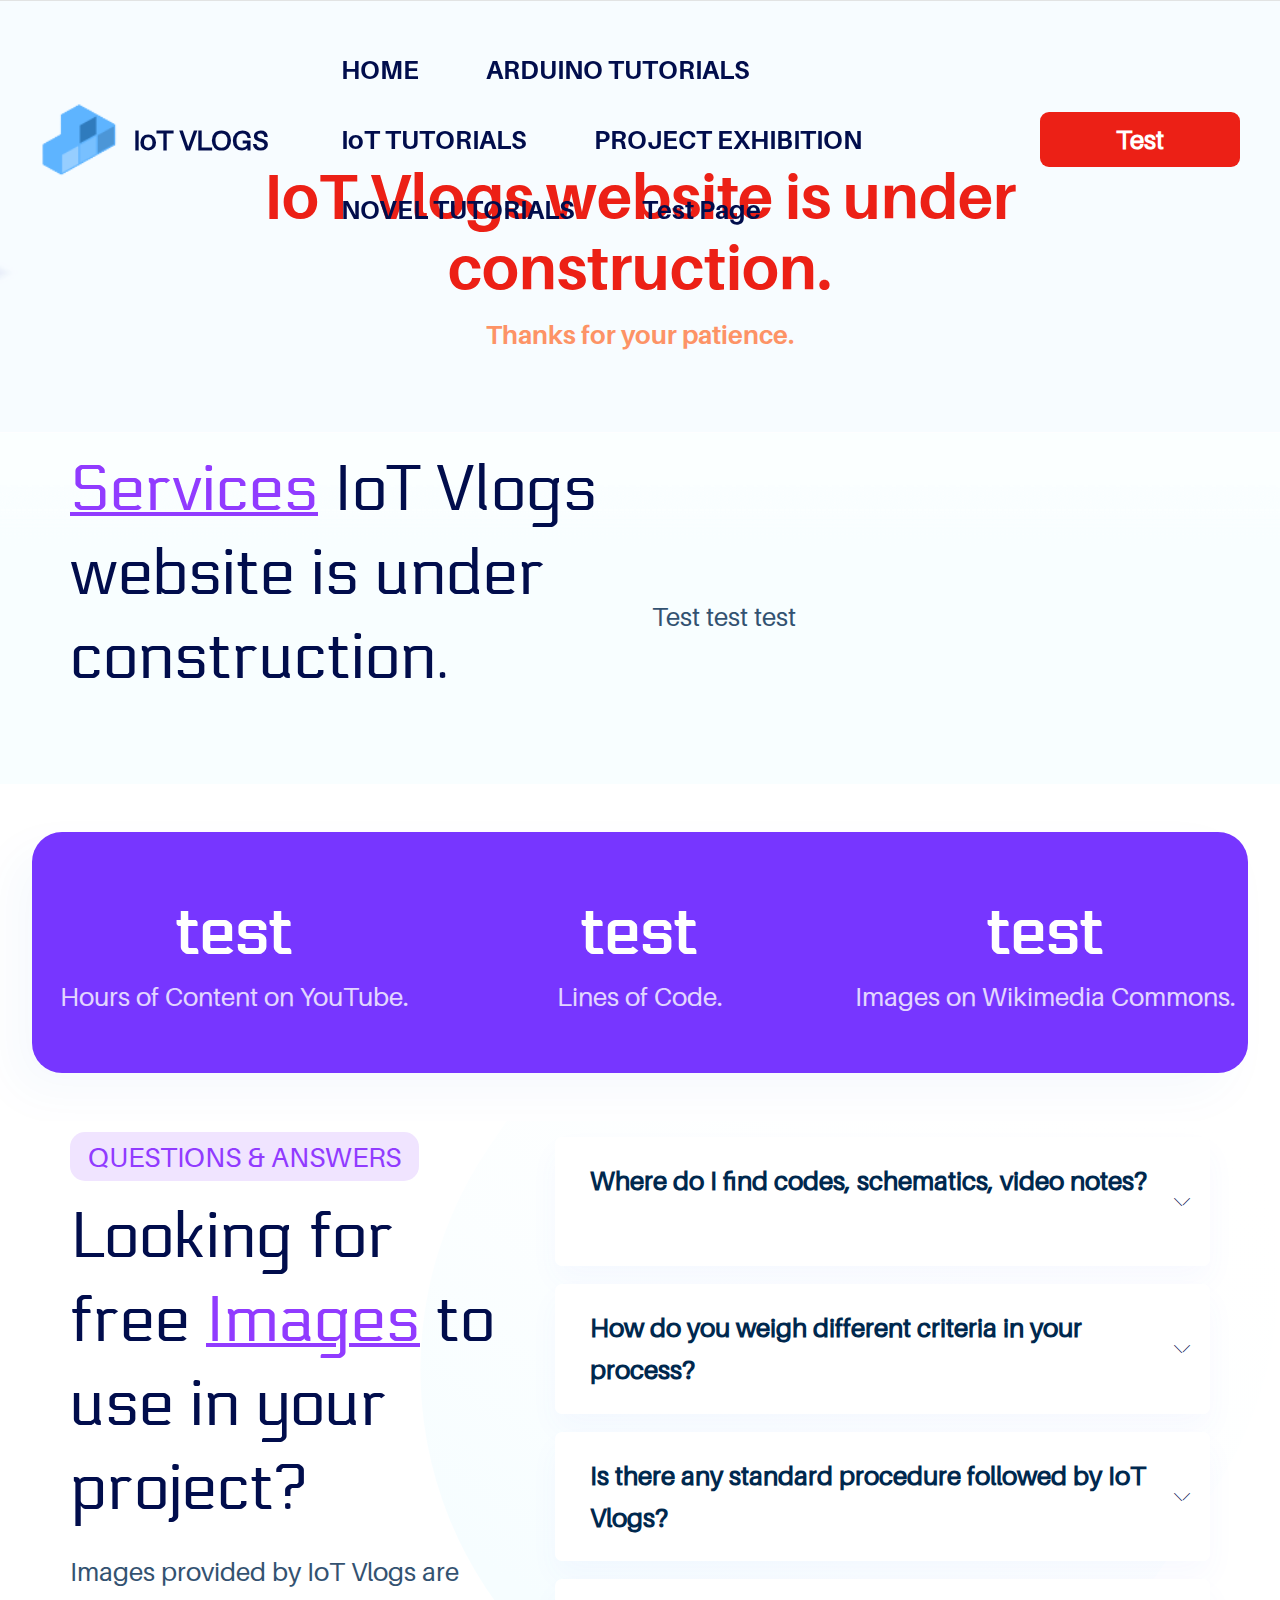
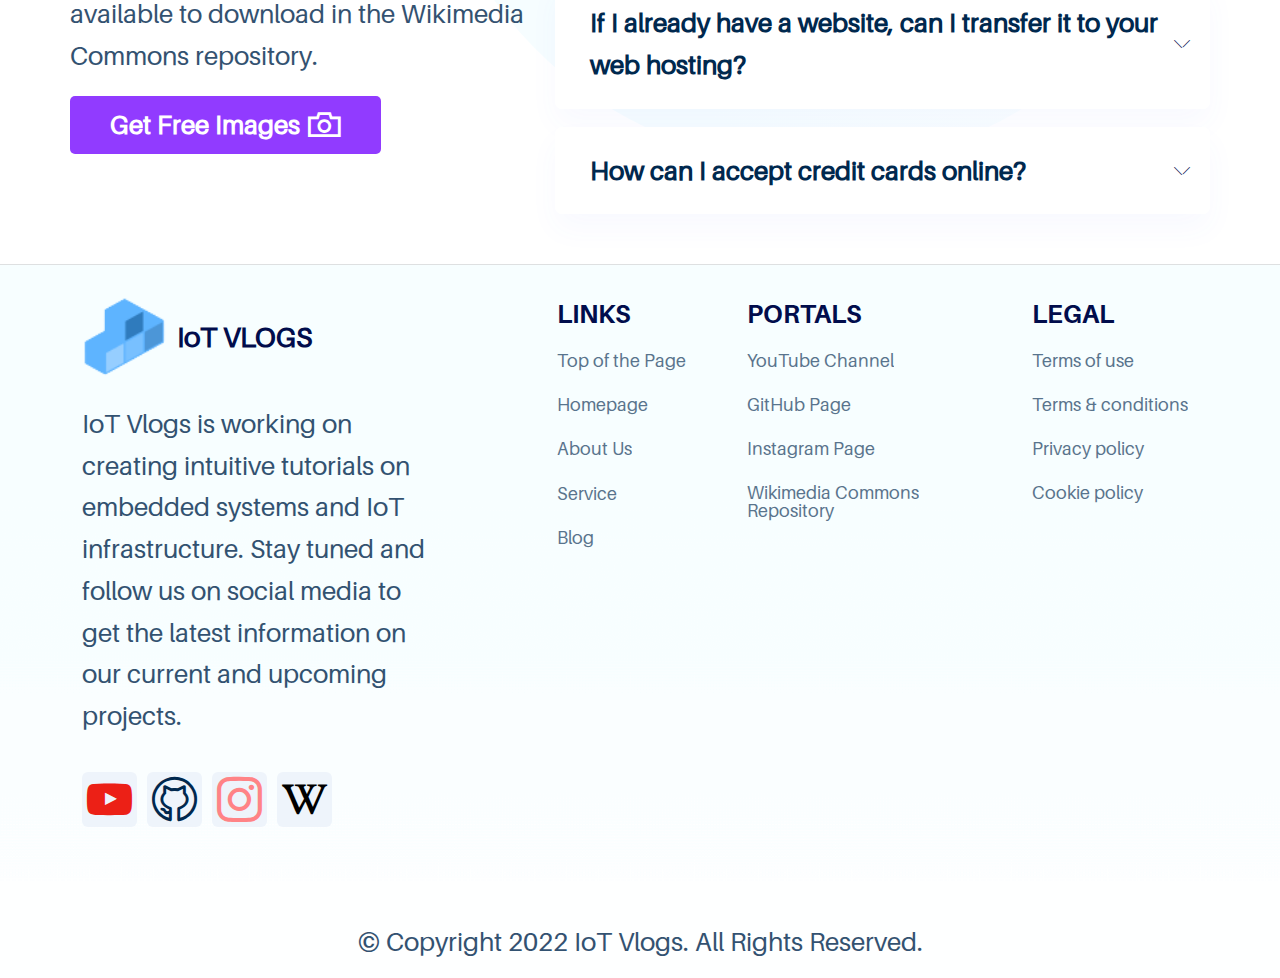
==== commit 6aeb0914: "create github pages" ====
--- a/index.html
+++ b/index.html
@@ -22,6 +22,8 @@
   <link rel="stylesheet" href="assets/socicon/css/styles.css">
   <link rel="stylesheet" href="assets/theme/css/style.css">
   <link href="assets/fonts/style.css" rel="stylesheet">
+  <link rel="preload" href="https://fonts.googleapis.com/css?family=Electrolize:400&display=swap" as="style" onload="this.onload=null;this.rel='stylesheet'">
+  <noscript><link rel="stylesheet" href="https://fonts.googleapis.com/css?family=Electrolize:400&display=swap"></noscript>
   <link rel="preload" as="style" href="assets/mobirise/css/mbr-additional.css"><link rel="stylesheet" href="assets/mobirise/css/mbr-additional.css" type="text/css">
 
   
@@ -38,7 +40,7 @@
             <div class="navbar-brand">
                 <span class="navbar-logo">
                     <a href="https://mobiri.se">
-                        <img src="assets/images/logo.png" alt="Mobirise" style="height: 3rem;">
+                        <img src="assets/images/logo.png" alt="Mobirise" style="height: 4.7rem;">
                     </a>
                 </span>
                 <span class="navbar-caption-wrap"><a class="navbar-caption text-black text-primary display-5" href="index.html">IoT VLOGS</a></span>
@@ -82,7 +84,7 @@
         <div class="row justify-content-center">
             <div class="col-12 col-lg-12">
                 <h1 class="mbr-section-title mbr-fonts-style align-center display-1">IoT Vlogs website is under construction.<br></h1>
-                
+                <h2 class="mbr-section-subtitle mbr-fonts-style align-center display-4">Thanks for your patience.</h2>
                 
             </div>
         </div>
@@ -97,7 +99,7 @@
         <div class="row justify-content-center">
             <div class="col-12 col-lg">
                 <h5 class="mbr-section-title mbr-fonts-style mb-0 display-2">
-                    <span class="colored-text"> Services</span>&nbsp;IoT Vlogs website is under construction. AAA<div><br></div></h5>
+                    <span class="colored-text"> Services</span>&nbsp;IoT Vlogs website is under construction.<div><br></div></h5>
                 
             </div>
             <div class="col-md-12 col-lg-6 col-text">
@@ -278,7 +280,7 @@
                     </span>
                     <span class="navbar-caption-wrap"><a class="navbar-caption text-black text-primary display-5" href="index.html"><strong>IoT VLOGS</strong><br></a></span>
                 </div>
-                <p class="brand-text mbr-fonts-style display-5">
+                <p class="brand-text mbr-fonts-style display-7">
                     IoT Vlogs is working on creating intuitive tutorials on embedded systems and IoT infrastructure. Stay tuned and follow us on social media to get the latest information on our current and upcoming projects.</p>
                 <div class="social-row display-7">
                     <div class="soc-item">
--- a/assets/fonts/style.css
+++ b/assets/fonts/style.css
@@ -8,8 +8,3 @@
    font-display: swap;
    src: url('Aileron-Regular/font.woff');
 }
-@font-face {
-   font-family: 'Aileron-Heavy';
-   font-display: swap;
-   src: url('Aileron-Heavy/font.woff');
-}
--- a/assets/mobirise/css/mbr-additional.css
+++ b/assets/mobirise/css/mbr-additional.css
@@ -10,15 +10,15 @@
   font-size: 4.75rem;
 }
 .display-2 {
-  font-family: 'Aileron-Regular';
-  font-size: 3.25rem;
+  font-family: 'Electrolize', sans-serif;
+  font-size: 4rem;
   line-height: 1.31;
 }
 .display-2 > .mbr-iconfont {
-  font-size: 4.0625rem;
+  font-size: 5rem;
 }
 .display-4 {
-  font-family: 'Aileron-Heavy';
+  font-family: 'Aileron-Bold';
   font-size: 1.6rem;
   line-height: 1.4;
 }
@@ -58,9 +58,9 @@
     line-height: calc( 1.17 * (1.98rem + (3.8 - 1.98) * ((100vw - 20rem) / (48 - 20))));
   }
   .display-2 {
-    font-size: 2.6rem;
-    font-size: calc( 1.7874999999999999rem + (3.25 - 1.7874999999999999) * ((100vw - 20rem) / (48 - 20)));
-    line-height: calc( 1.31 * (1.7874999999999999rem + (3.25 - 1.7874999999999999) * ((100vw - 20rem) / (48 - 20))));
+    font-size: 3.2rem;
+    font-size: calc( 2.05rem + (4 - 2.05) * ((100vw - 20rem) / (48 - 20)));
+    line-height: calc( 1.31 * (2.05rem + (4 - 2.05) * ((100vw - 20rem) / (48 - 20))));
   }
   .display-4 {
     font-size: 1.28rem;
@@ -583,7 +583,7 @@
 }
 /* Scroll to top button*/
 .form-control {
-  font-family: 'Aileron-Heavy';
+  font-family: 'Aileron-Bold';
   font-size: 1.6rem;
   line-height: 1.4;
   font-weight: 400;
@@ -597,7 +597,7 @@
   border-color: #913bff !important;
 }
 .form-control:-webkit-input-placeholder {
-  font-family: 'Aileron-Heavy';
+  font-family: 'Aileron-Bold';
   font-size: 1.6rem;
   line-height: 1.4;
   font-weight: 400;
@@ -766,8 +766,8 @@
   transition: all 0.5s ease-in-out;
 }
 .cid-tlvA3euxMm {
-  padding-top: 7rem;
-  padding-bottom: 4rem;
+  padding-top: 10rem;
+  padding-bottom: 5rem;
   background-image: url("../../../assets/images/background5.jpg");
 }
 .cid-tlvA3euxMm .mbr-section-title {
@@ -775,7 +775,7 @@
   margin-bottom: 15px;
 }
 .cid-tlvA3euxMm .mbr-section-subtitle {
-  color: #00284E;
+  color: #ff7a41;
   opacity: 0.8;
   margin-bottom: 0;
 }
@@ -802,7 +802,7 @@
 .cid-tlvA3euxMm .mbr-section-title,
 .cid-tlvA3euxMm .mbr-section-btn {
   text-align: center;
-  color: #ff7a41;
+  color: #ec2016;
 }
 .cid-tlvyXz0QVt {
   padding-top: 1rem;
@@ -978,7 +978,7 @@
 }
 @media (min-width: 992px) {
   .cid-tlvyRjznVj .navbar.collapsed.opened:not(.navbar-short) .navbar-collapse {
-    max-height: calc(98.5vh - 3rem);
+    max-height: calc(98.5vh - 4.7rem);
   }
 }
 .cid-tlvyRjznVj .navbar.collapsed .dropdown-menu .dropdown-submenu {
@@ -1880,7 +1880,7 @@
 }
 @media (min-width: 992px) {
   .cid-tlvyRjznVj .navbar.collapsed.opened:not(.navbar-short) .navbar-collapse {
-    max-height: calc(98.5vh - 3rem);
+    max-height: calc(98.5vh - 4.7rem);
   }
 }
 .cid-tlvyRjznVj .navbar.collapsed .dropdown-menu .dropdown-submenu {
@@ -2551,7 +2551,7 @@
 }
 @media (min-width: 992px) {
   .cid-tm8QFnazXj .navbar.collapsed.opened:not(.navbar-short) .navbar-collapse {
-    max-height: calc(98.5vh - 3rem);
+    max-height: calc(98.5vh - 4.7rem);
   }
 }
 .cid-tm8QFnazXj .navbar.collapsed .dropdown-menu .dropdown-submenu {
--- a/assets/mobirise/css/mbr-additional.css
+++ b/assets/mobirise/css/mbr-additional.css
@@ -10,15 +10,15 @@
   font-size: 4.75rem;
 }
 .display-2 {
-  font-family: 'Aileron-Regular';
-  font-size: 3.25rem;
+  font-family: 'Electrolize', sans-serif;
+  font-size: 4rem;
   line-height: 1.31;
 }
 .display-2 > .mbr-iconfont {
-  font-size: 4.0625rem;
+  font-size: 5rem;
 }
 .display-4 {
-  font-family: 'Aileron-Heavy';
+  font-family: 'Aileron-Bold';
   font-size: 1.6rem;
   line-height: 1.4;
 }
@@ -58,9 +58,9 @@
     line-height: calc( 1.17 * (1.98rem + (3.8 - 1.98) * ((100vw - 20rem) / (48 - 20))));
   }
   .display-2 {
-    font-size: 2.6rem;
-    font-size: calc( 1.7874999999999999rem + (3.25 - 1.7874999999999999) * ((100vw - 20rem) / (48 - 20)));
-    line-height: calc( 1.31 * (1.7874999999999999rem + (3.25 - 1.7874999999999999) * ((100vw - 20rem) / (48 - 20))));
+    font-size: 3.2rem;
+    font-size: calc( 2.05rem + (4 - 2.05) * ((100vw - 20rem) / (48 - 20)));
+    line-height: calc( 1.31 * (2.05rem + (4 - 2.05) * ((100vw - 20rem) / (48 - 20))));
   }
   .display-4 {
     font-size: 1.28rem;
@@ -583,7 +583,7 @@
 }
 /* Scroll to top button*/
 .form-control {
-  font-family: 'Aileron-Heavy';
+  font-family: 'Aileron-Bold';
   font-size: 1.6rem;
   line-height: 1.4;
   font-weight: 400;
@@ -597,7 +597,7 @@
   border-color: #913bff !important;
 }
 .form-control:-webkit-input-placeholder {
-  font-family: 'Aileron-Heavy';
+  font-family: 'Aileron-Bold';
   font-size: 1.6rem;
   line-height: 1.4;
   font-weight: 400;
@@ -766,8 +766,8 @@
   transition: all 0.5s ease-in-out;
 }
 .cid-tlvA3euxMm {
-  padding-top: 7rem;
-  padding-bottom: 4rem;
+  padding-top: 10rem;
+  padding-bottom: 5rem;
   background-image: url("../../../assets/images/background5.jpg");
 }
 .cid-tlvA3euxMm .mbr-section-title {
@@ -775,7 +775,7 @@
   margin-bottom: 15px;
 }
 .cid-tlvA3euxMm .mbr-section-subtitle {
-  color: #00284E;
+  color: #ff7a41;
   opacity: 0.8;
   margin-bottom: 0;
 }
@@ -802,7 +802,7 @@
 .cid-tlvA3euxMm .mbr-section-title,
 .cid-tlvA3euxMm .mbr-section-btn {
   text-align: center;
-  color: #ff7a41;
+  color: #ec2016;
 }
 .cid-tlvyXz0QVt {
   padding-top: 1rem;
@@ -978,7 +978,7 @@
 }
 @media (min-width: 992px) {
   .cid-tlvyRjznVj .navbar.collapsed.opened:not(.navbar-short) .navbar-collapse {
-    max-height: calc(98.5vh - 3rem);
+    max-height: calc(98.5vh - 4.7rem);
   }
 }
 .cid-tlvyRjznVj .navbar.collapsed .dropdown-menu .dropdown-submenu {
@@ -1880,7 +1880,7 @@
 }
 @media (min-width: 992px) {
   .cid-tlvyRjznVj .navbar.collapsed.opened:not(.navbar-short) .navbar-collapse {
-    max-height: calc(98.5vh - 3rem);
+    max-height: calc(98.5vh - 4.7rem);
   }
 }
 .cid-tlvyRjznVj .navbar.collapsed .dropdown-menu .dropdown-submenu {
@@ -2551,7 +2551,7 @@
 }
 @media (min-width: 992px) {
   .cid-tm8QFnazXj .navbar.collapsed.opened:not(.navbar-short) .navbar-collapse {
-    max-height: calc(98.5vh - 3rem);
+    max-height: calc(98.5vh - 4.7rem);
   }
 }
 .cid-tm8QFnazXj .navbar.collapsed .dropdown-menu .dropdown-submenu {
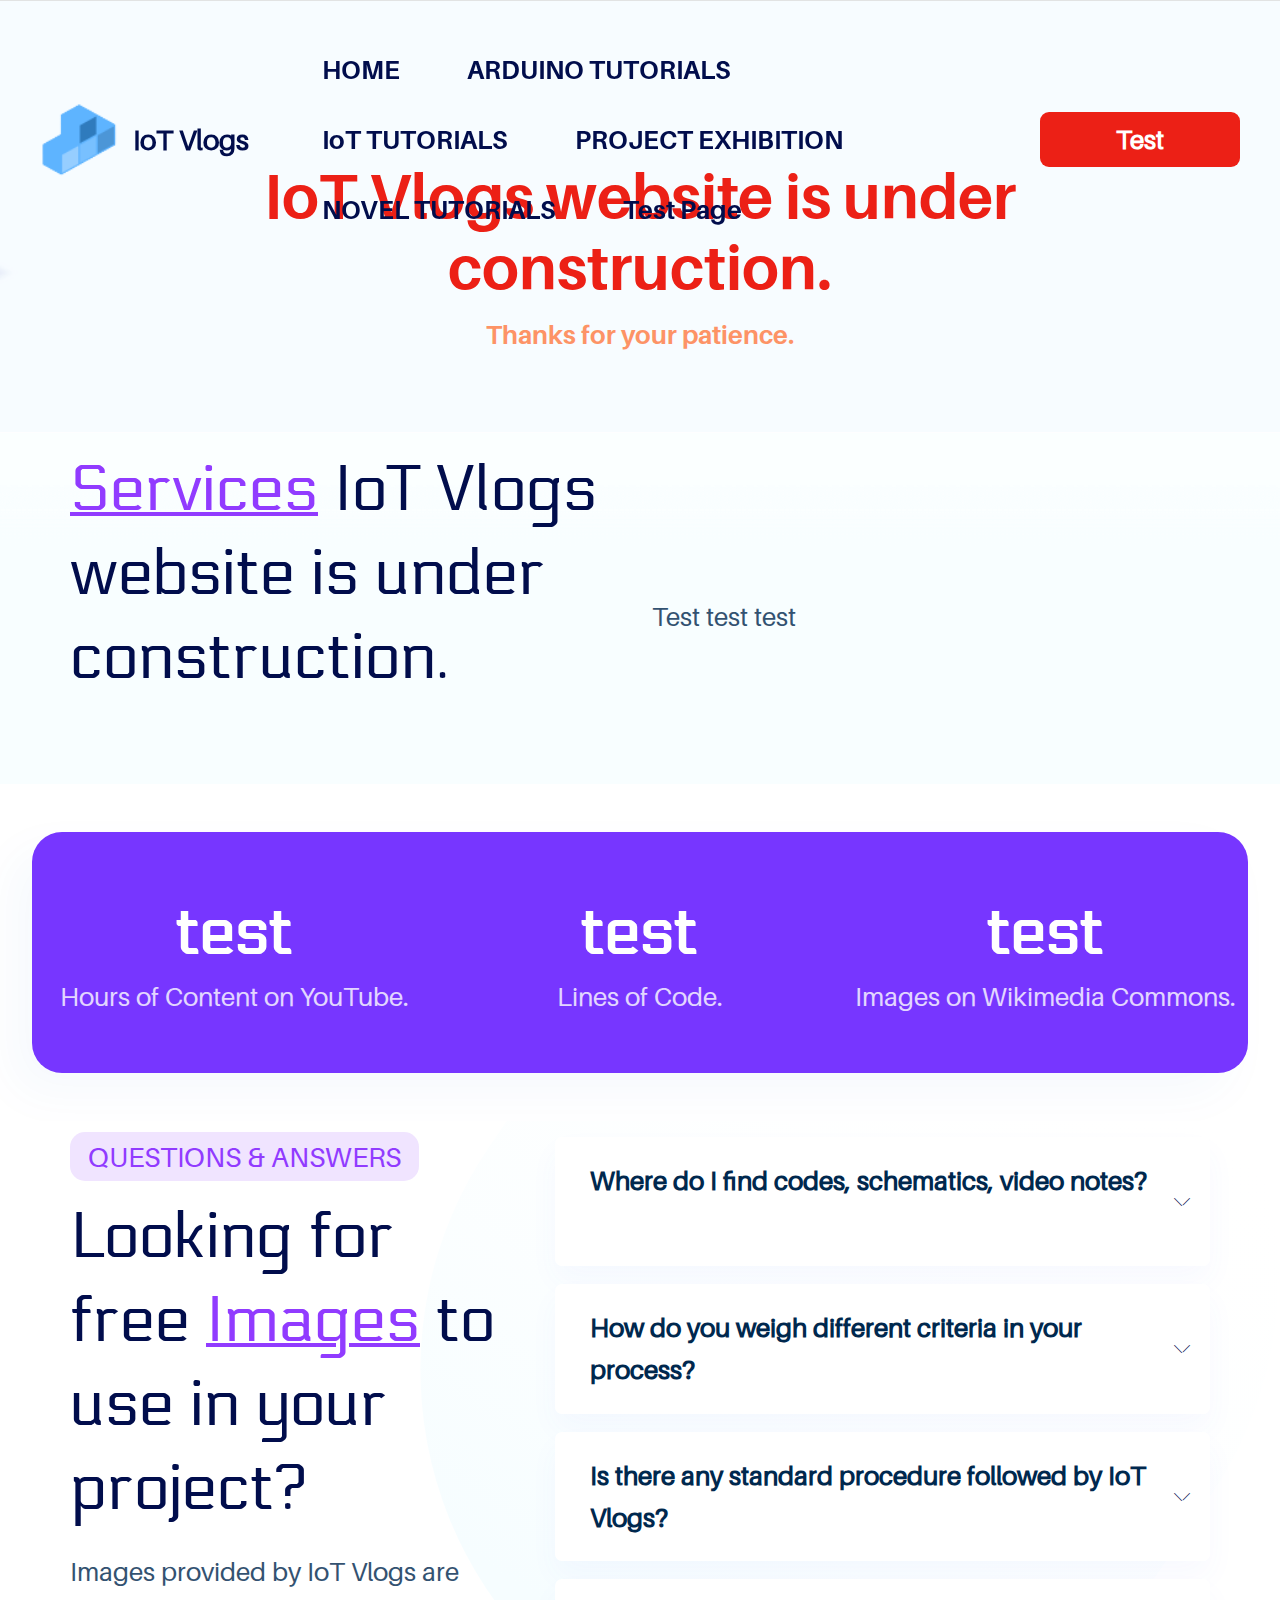
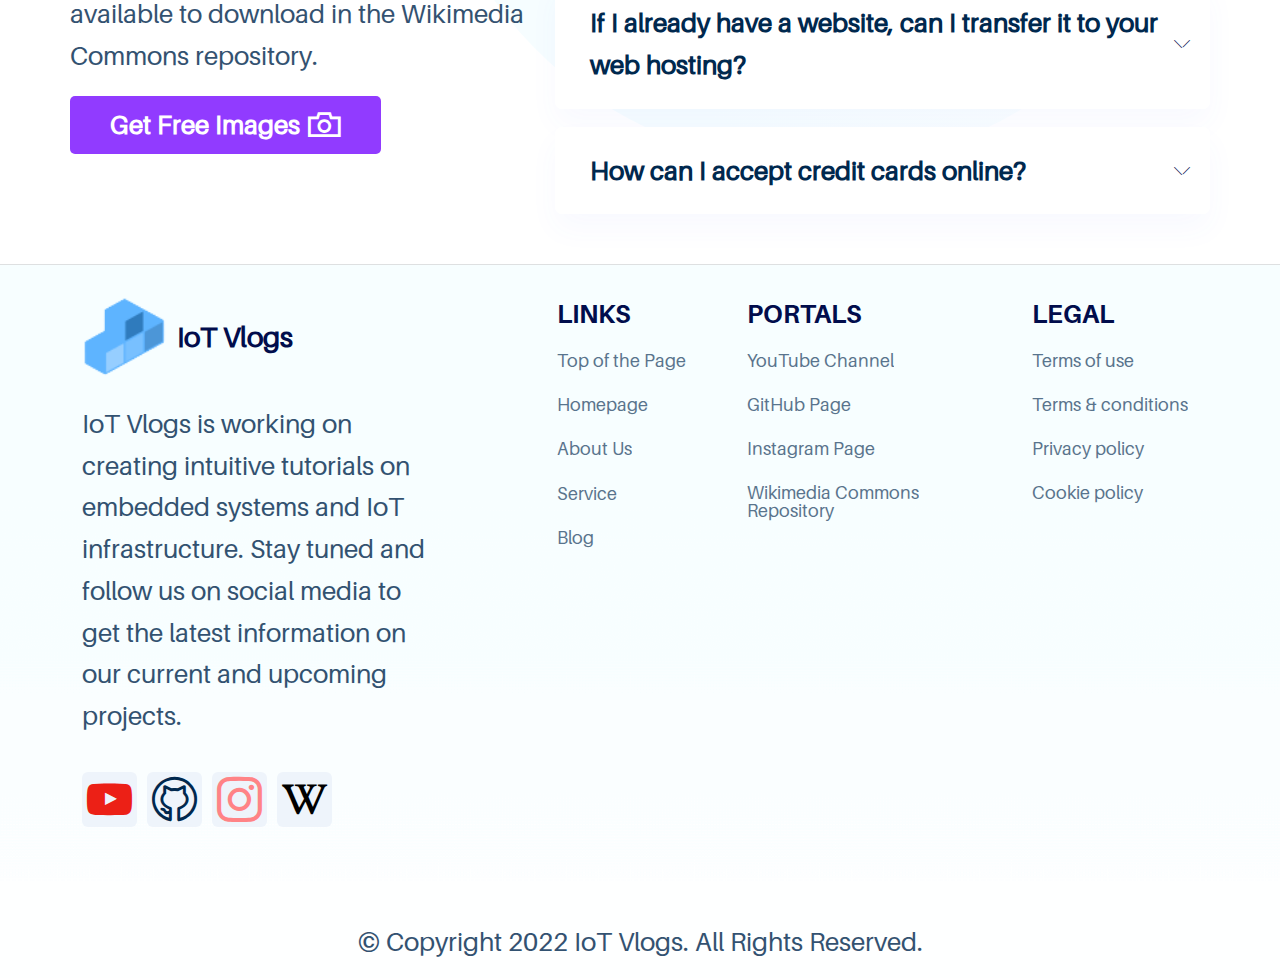
==== commit 2b4c82b0: "create github pages" ====
--- a/index.html
+++ b/index.html
@@ -43,7 +43,7 @@
                         <img src="assets/images/logo.png" alt="Mobirise" style="height: 4.7rem;">
                     </a>
                 </span>
-                <span class="navbar-caption-wrap"><a class="navbar-caption text-black text-primary display-5" href="index.html">IoT VLOGS</a></span>
+                <span class="navbar-caption-wrap"><a class="navbar-caption text-black text-primary display-5" href="index.html">IoT Vlogs</a></span>
             </div>
             <button class="navbar-toggler" type="button" data-toggle="collapse" data-bs-toggle="collapse" data-target="#navbarSupportedContent" data-bs-target="#navbarSupportedContent" aria-controls="navbarNavAltMarkup" aria-expanded="false" aria-label="Toggle navigation">
                 <div class="hamburger">
@@ -278,7 +278,7 @@
                             <img src="assets/images/logo.png" alt="Mobirise" style="height: 5.1rem;">
                         </a>
                     </span>
-                    <span class="navbar-caption-wrap"><a class="navbar-caption text-black text-primary display-5" href="index.html"><strong>IoT VLOGS</strong><br></a></span>
+                    <span class="navbar-caption-wrap"><a class="navbar-caption text-black text-primary display-5" href="index.html"><strong>IoT Vlogs</strong><br></a></span>
                 </div>
                 <p class="brand-text mbr-fonts-style display-7">
                     IoT Vlogs is working on creating intuitive tutorials on embedded systems and IoT infrastructure. Stay tuned and follow us on social media to get the latest information on our current and upcoming projects.</p>
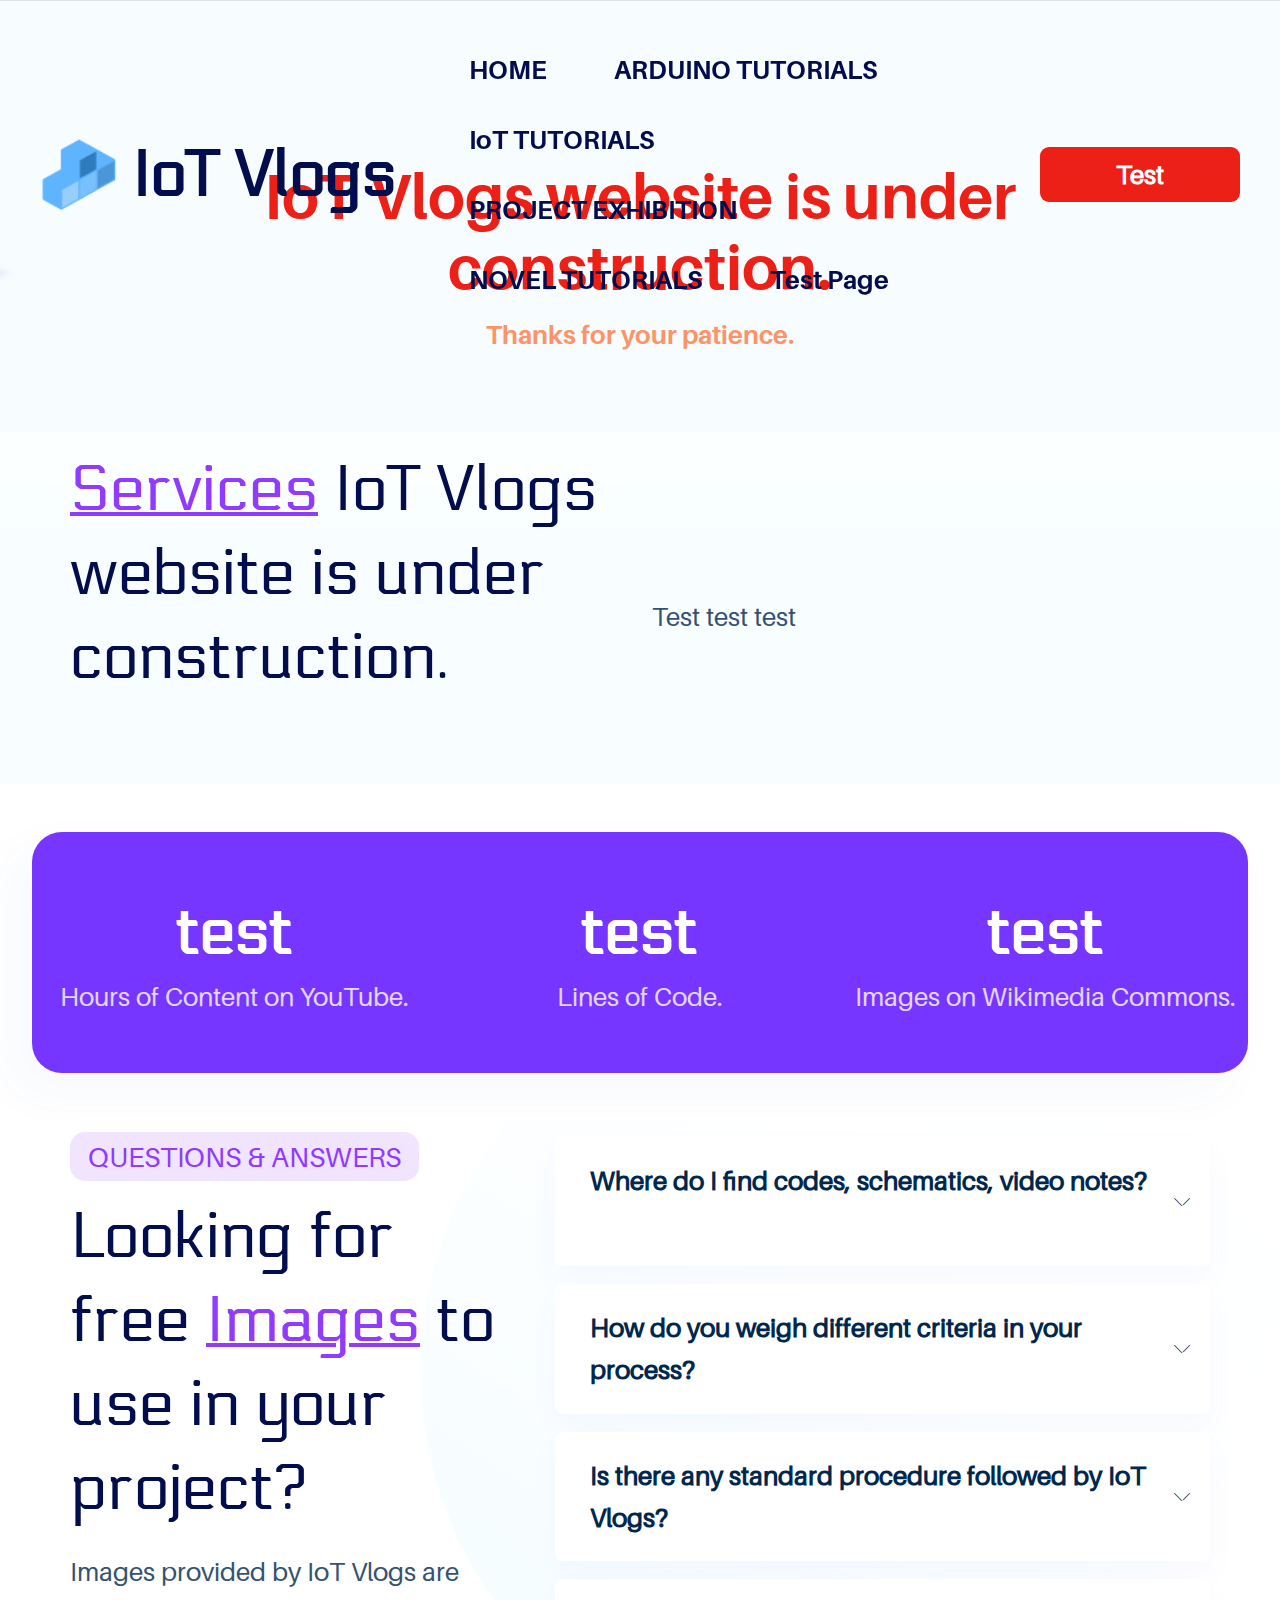
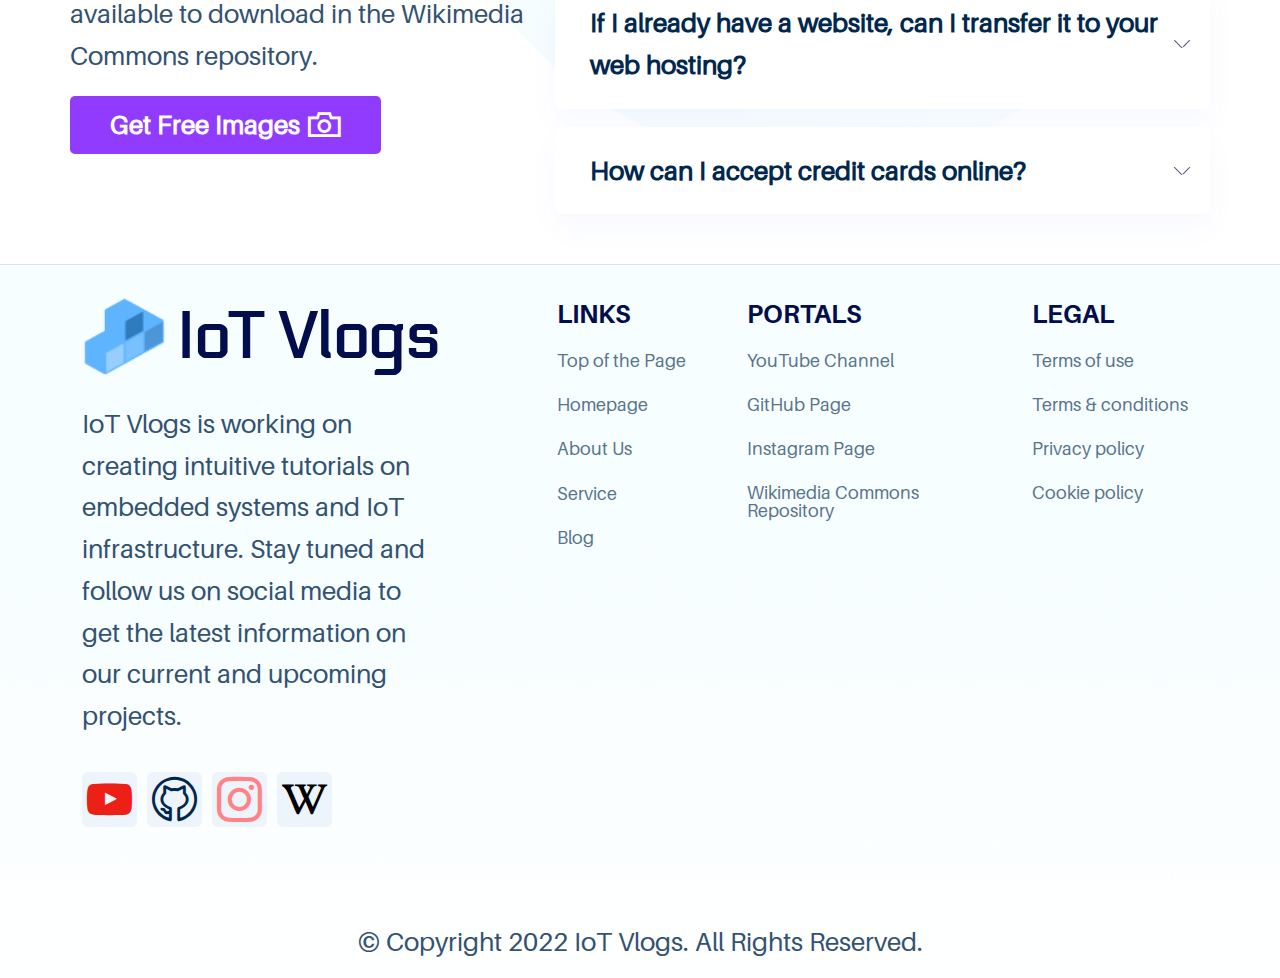
==== commit 32630b14: "create github pages" ====
--- a/index.html
+++ b/index.html
@@ -43,7 +43,7 @@
                         <img src="assets/images/logo.png" alt="Mobirise" style="height: 4.7rem;">
                     </a>
                 </span>
-                <span class="navbar-caption-wrap"><a class="navbar-caption text-black text-primary display-5" href="index.html">IoT Vlogs</a></span>
+                <span class="navbar-caption-wrap"><a class="navbar-caption text-black text-primary display-2" href="index.html">IoT Vlogs</a></span>
             </div>
             <button class="navbar-toggler" type="button" data-toggle="collapse" data-bs-toggle="collapse" data-target="#navbarSupportedContent" data-bs-target="#navbarSupportedContent" aria-controls="navbarNavAltMarkup" aria-expanded="false" aria-label="Toggle navigation">
                 <div class="hamburger">
@@ -278,7 +278,7 @@
                             <img src="assets/images/logo.png" alt="Mobirise" style="height: 5.1rem;">
                         </a>
                     </span>
-                    <span class="navbar-caption-wrap"><a class="navbar-caption text-black text-primary display-5" href="index.html"><strong>IoT Vlogs</strong><br></a></span>
+                    <span class="navbar-caption-wrap"><a class="navbar-caption text-black text-primary display-2" href="index.html"><strong>IoT Vlogs</strong><br></a></span>
                 </div>
                 <p class="brand-text mbr-fonts-style display-7">
                     IoT Vlogs is working on creating intuitive tutorials on embedded systems and IoT infrastructure. Stay tuned and follow us on social media to get the latest information on our current and upcoming projects.</p>
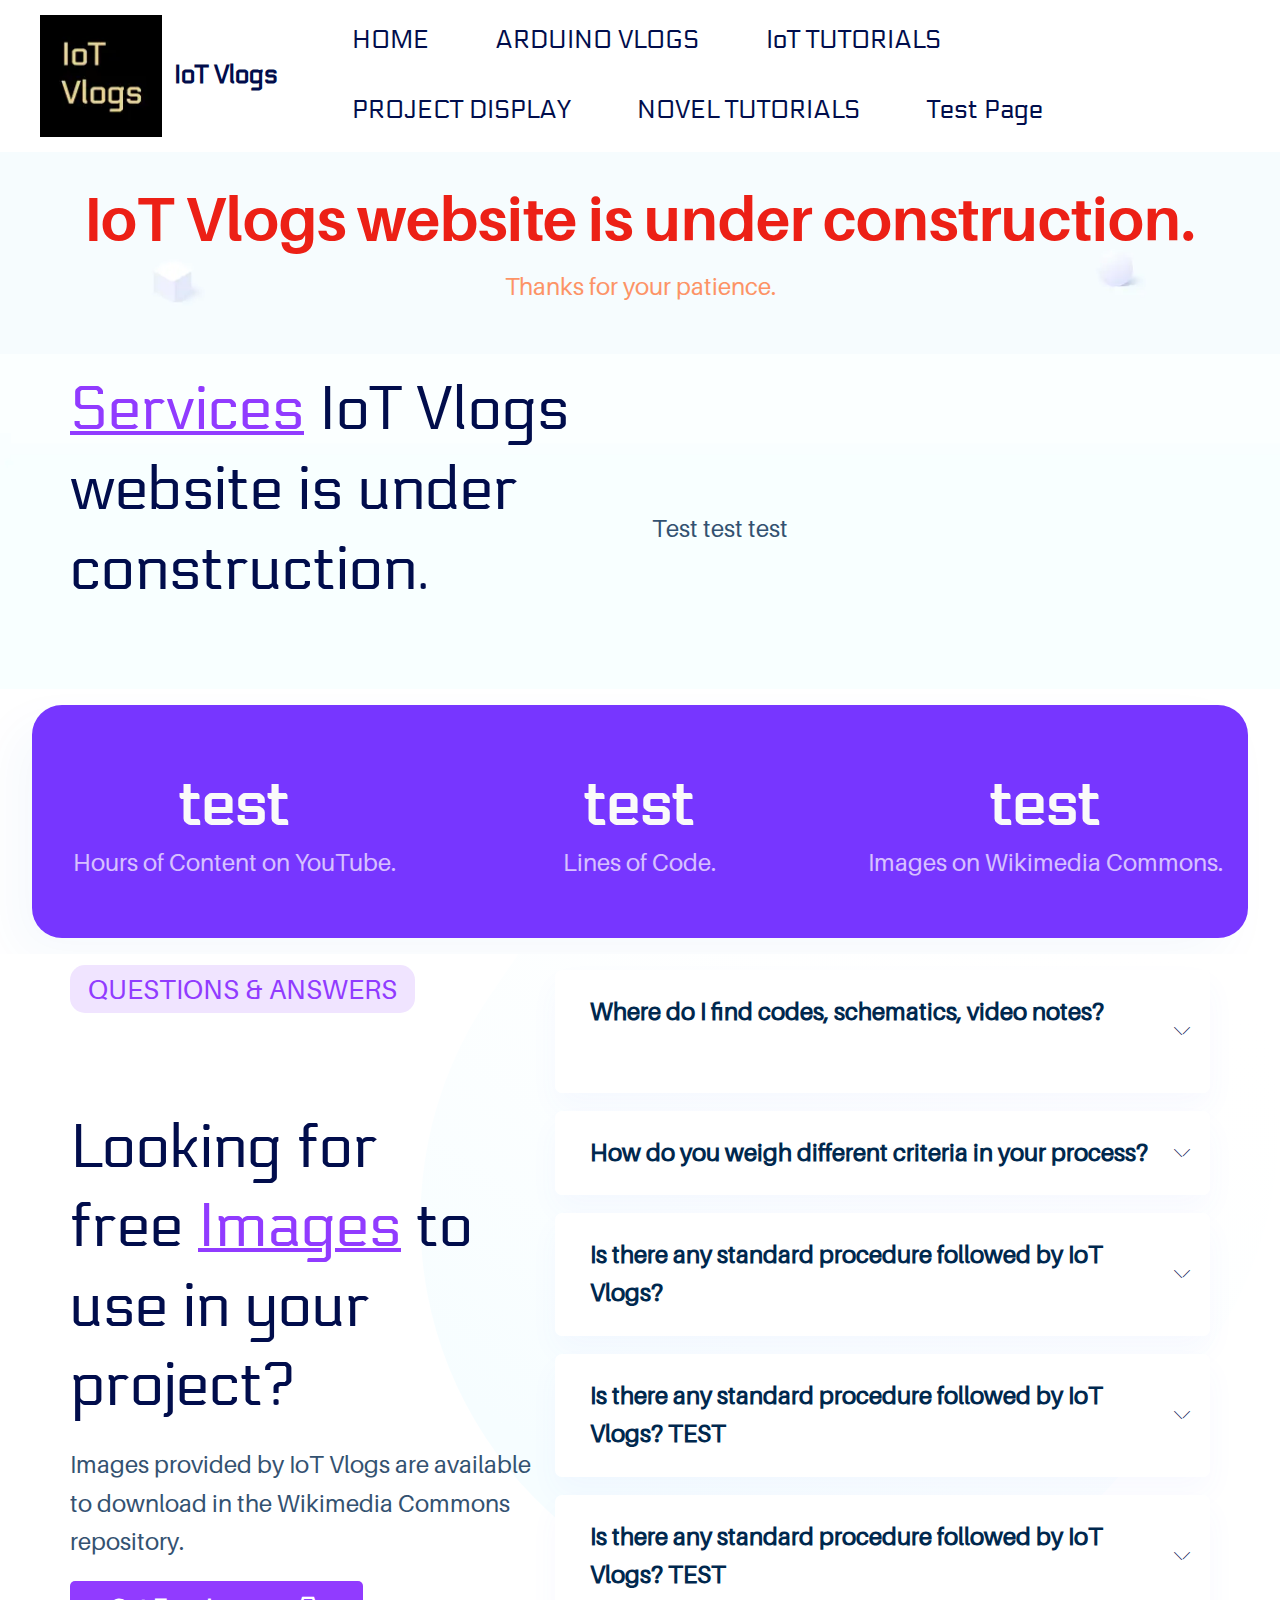
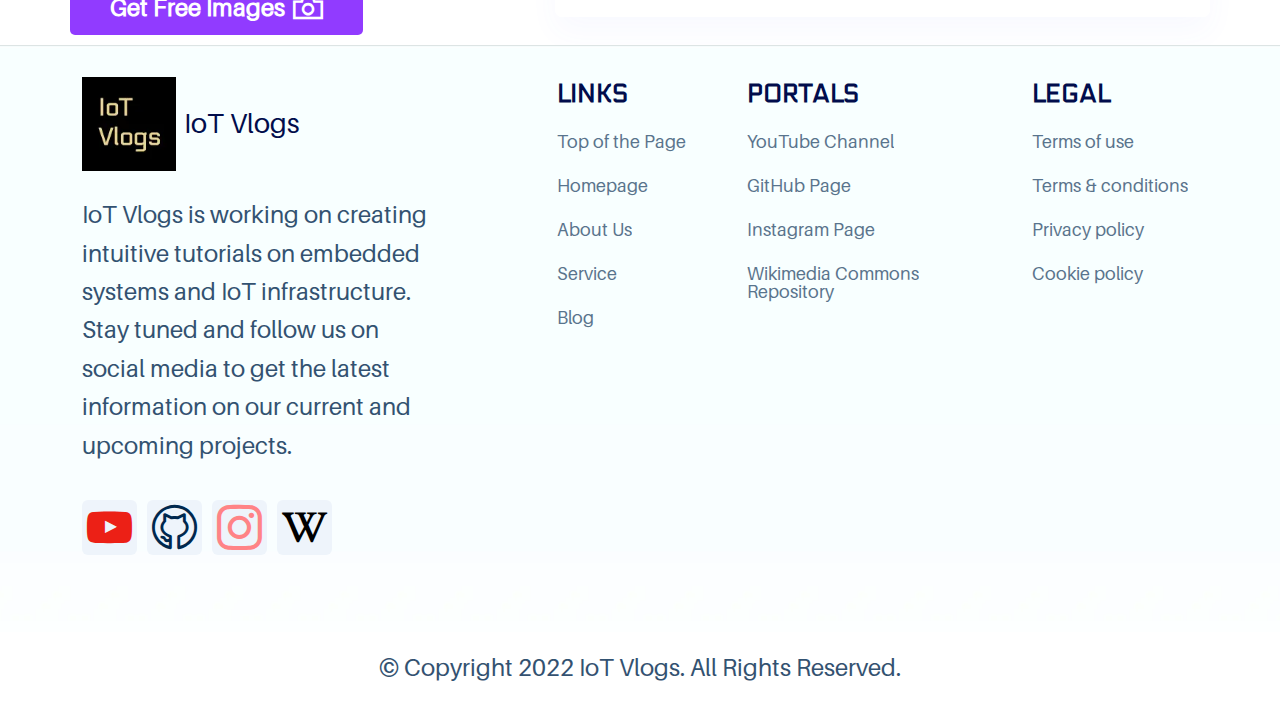
==== commit 5b414ed0: "create github pages" ====
--- a/index.html
+++ b/index.html
@@ -6,7 +6,7 @@
   <meta http-equiv="X-UA-Compatible" content="IE=edge">
   <meta name="generator" content="Mobirise v5.7.12, mobirise.com">
   <meta name="viewport" content="width=device-width, initial-scale=1, minimum-scale=1">
-  <link rel="shortcut icon" href="assets/images/logo.png" type="image/x-icon">
+  <link rel="shortcut icon" href="assets/images/iv-logo-word-screen-shot-2023-02-05-at-3.37.42-pm-128x128-2.png" type="image/x-icon">
   <meta name="description" content="">
   
   
@@ -35,15 +35,15 @@
   <section data-bs-version="5.1" class="menu menu1 cid-tlvyRjznVj" once="menu" id="amenu1-1">
     
 
-    <nav class="navbar navbar-dropdown navbar-fixed-top navbar-expand-lg">
+    <nav class="navbar navbar-dropdown navbar-expand-lg">
         <div class="container-fluid">
             <div class="navbar-brand">
                 <span class="navbar-logo">
-                    <a href="https://mobiri.se">
-                        <img src="assets/images/logo.png" alt="Mobirise" style="height: 4.7rem;">
+                    <a href="index.html">
+                        <img src="assets/images/iv-logo-word-screen-shot-2023-02-05-at-3.37.42-pm-128x128-2.webp" alt="Mobirise" style="height: 7.6rem;">
                     </a>
                 </span>
-                <span class="navbar-caption-wrap"><a class="navbar-caption text-black text-primary display-2" href="index.html">IoT Vlogs</a></span>
+                <span class="navbar-caption-wrap"><a class="navbar-caption text-black text-primary display-4" href="index.html">IoT Vlogs</a></span>
             </div>
             <button class="navbar-toggler" type="button" data-toggle="collapse" data-bs-toggle="collapse" data-target="#navbarSupportedContent" data-bs-target="#navbarSupportedContent" aria-controls="navbarNavAltMarkup" aria-expanded="false" aria-label="Toggle navigation">
                 <div class="hamburger">
@@ -54,16 +54,16 @@
                 </div>
             </button>
             <div class="collapse navbar-collapse" id="navbarSupportedContent">
-                <ul class="navbar-nav nav-dropdown" data-app-modern-menu="true"><li class="nav-item"><a class="nav-link link text-black text-primary display-4" href="index.html">HOME</a></li>
-                    <li class="nav-item"><a class="nav-link link text-black display-4" href="https://mobiri.se">ARDUINO TUTORIALS</a></li>
+                <ul class="navbar-nav nav-dropdown nav-right" data-app-modern-menu="true"><li class="nav-item"><a class="nav-link link text-black text-primary display-4" href="index.html">HOME</a></li><li class="nav-item"><a class="nav-link link text-black text-primary display-4" href="index.html">ARDUINO VLOGS</a></li>
+                    
                     <li class="nav-item"><a class="nav-link link text-black display-4" href="https://mobiri.se">IoT TUTORIALS</a>
                     </li>
-                    <li class="nav-item"><a class="nav-link link text-black display-4" href="https://mobiri.se">PROJECT&nbsp;EXHIBITION</a>
+                    <li class="nav-item"><a class="nav-link link text-black display-4" href="https://mobiri.se">PROJECT&nbsp;DISPLAY</a>
                     </li>
                     <li class="nav-item"><a class="nav-link link text-black display-4" href="https://mobiri.se">NOVEL TUTORIALS</a>
                     </li><li class="nav-item"><a class="nav-link link text-black text-primary display-4" href="test_page.html">Test Page</a></li></ul>
                 
-                <div class="mbr-section-btn"><a class="btn btn-danger display-7" href="https://mobiri.se">Test</a></div>
+                
                 <div class="tel-menu">
                     <p class="mbr-text mbr-fonts-style display-7">&nbsp;</p>
                 </div>
@@ -78,13 +78,13 @@
     
 
 
-    <div class="mbr-overlay" style="opacity: 0.2; background-color: rgb(255, 255, 255);"></div>
+    
 
     <div class="align-center container">
         <div class="row justify-content-center">
             <div class="col-12 col-lg-12">
                 <h1 class="mbr-section-title mbr-fonts-style align-center display-1">IoT Vlogs website is under construction.<br></h1>
-                <h2 class="mbr-section-subtitle mbr-fonts-style align-center display-4">Thanks for your patience.</h2>
+                <h2 class="mbr-section-subtitle mbr-fonts-style align-center display-7">Thanks for your patience.</h2>
                 
             </div>
         </div>
@@ -162,7 +162,7 @@
                     <p class="label-text mbr-fonts-style align-left display-5">
                         <span>QUESTIONS &amp; ANSWERS</span>
                     </p>
-                    <h1 class="mbr-section-title mbr-fonts-style align-left display-2">Looking for free&nbsp;<span class="colored-text">Images</span>&nbsp;to use in your project?</h1>
+                    <h1 class="mbr-section-title mbr-fonts-style align-left display-2"><br>Looking for free&nbsp;<span class="colored-text">Images</span>&nbsp;to use in your project?</h1>
                     <p class="mbr-text mbr-fonts-style align-left display-7">Images provided by IoT Vlogs are available to download in the Wikimedia Commons repository.</p>
                     <div class="mbr-section-btn"><a class="btn btn-primary display-7" href="https://iotvlogs.github.io/"><span class="mobi-mbri mobi-mbri-camera mbr-iconfont mbr-iconfont-btn"></span>Get Free Images</a></div>
                 </div>
@@ -217,14 +217,14 @@
                     <div class="card">
                         <div class="card-header" role="tab" id="headingOne">
                             <a role="button" class="panel-title collapsed text-black" data-toggle="collapse" data-bs-toggle="collapse" data-core="" href="#collapse4_5" aria-expanded="false" aria-controls="collapse4">
-                                <h6 class="panel-title-edit mbr-fonts-style mb-0 display-7"><strong>If I already have a website, can I transfer it to your web hosting?</strong></h6>
+                                <h6 class="panel-title-edit mbr-fonts-style mb-0 display-7"><strong>Is there any standard procedure followed by IoT Vlogs? TEST</strong></h6>
                                 <span class="sign mbr-iconfont mbri-arrow-down"></span>
                             </a>
                         </div>
                         <div id="collapse4_5" class="panel-collapse noScroll collapse" role="tabpanel" aria-labelledby="headingOne" data-parent="#accordion" data-bs-parent="#bootstrap-accordion_5">
                             <div class="panel-body">
                                 <p class="mbr-fonts-style panel-text display-7">
-                                    Lorem ipsum dolor sit amet, consectetur adipiscing elit, sed do eiusmod tempor incididunt ut labore et dolore magna aliqua.
+                                    Yes, we have some standard procedure for our test circuit design. We are working on creating a tutorial on this topic. 
                                 </p>
                             </div>
                         </div>
@@ -232,14 +232,14 @@
                     <div class="card">
                         <div class="card-header" role="tab" id="headingOne">
                             <a role="button" class="panel-title collapsed text-black" data-toggle="collapse" data-bs-toggle="collapse" data-core="" href="#collapse5_5" aria-expanded="false" aria-controls="collapse5">
-                                <h6 class="panel-title-edit mbr-fonts-style mb-0 display-7"><strong>How can I accept credit cards online?</strong></h6>
+                                <h6 class="panel-title-edit mbr-fonts-style mb-0 display-7"><strong>Is there any standard procedure followed by IoT Vlogs? TEST</strong></h6>
                                 <span class="sign mbr-iconfont mbri-arrow-down"></span>
                             </a>
                         </div>
                         <div id="collapse5_5" class="panel-collapse noScroll collapse" role="tabpanel" aria-labelledby="headingOne" data-parent="#accordion" data-bs-parent="#bootstrap-accordion_5">
                             <div class="panel-body">
                                 <p class="mbr-fonts-style panel-text display-7">
-                                    Lorem ipsum dolor sit amet, consectetur adipiscing elit, sed do eiusmod tempor incididunt ut labore et dolore magna aliqua.
+                                    Yes, we have some standard procedure for our test circuit design. We are working on creating a tutorial on this topic. 
                                 </p>
                             </div>
                         </div>
@@ -274,11 +274,11 @@
             <div class="col-12 col-lg-4 col-brand">
                 <div class="navbar-brand">
                     <span class="navbar-logo">
-                        <a href="https://mobiri.se">
-                            <img src="assets/images/logo.png" alt="Mobirise" style="height: 5.1rem;">
+                        <a href="index.html">
+                            <img src="assets/images/iv-logo-word-screen-shot-2023-02-05-at-3.37.42-pm-128x128-2.webp" alt="Mobirise" style="height: 5.9rem;">
                         </a>
                     </span>
-                    <span class="navbar-caption-wrap"><a class="navbar-caption text-black text-primary display-2" href="index.html"><strong>IoT Vlogs</strong><br></a></span>
+                    <span class="navbar-caption-wrap"><a class="navbar-caption text-black text-primary display-5" href="index.html">IoT Vlogs</a></span>
                 </div>
                 <p class="brand-text mbr-fonts-style display-7">
                     IoT Vlogs is working on creating intuitive tutorials on embedded systems and IoT infrastructure. Stay tuned and follow us on social media to get the latest information on our current and upcoming projects.</p>
--- a/assets/mobirise/css/mbr-additional.css
+++ b/assets/mobirise/css/mbr-additional.css
@@ -3,22 +3,22 @@
 }
 .display-1 {
   font-family: 'Aileron-Bold';
-  font-size: 3.8rem;
+  font-size: 3.7rem;
   line-height: 1.17;
 }
 .display-1 > .mbr-iconfont {
-  font-size: 4.75rem;
+  font-size: 4.625rem;
 }
 .display-2 {
   font-family: 'Electrolize', sans-serif;
-  font-size: 4rem;
+  font-size: 3.8rem;
   line-height: 1.31;
 }
 .display-2 > .mbr-iconfont {
-  font-size: 5rem;
+  font-size: 4.75rem;
 }
 .display-4 {
-  font-family: 'Aileron-Bold';
+  font-family: 'Electrolize', sans-serif;
   font-size: 1.6rem;
   line-height: 1.4;
 }
@@ -27,19 +27,19 @@
 }
 .display-5 {
   font-family: 'Aileron-Regular';
-  font-size: 1.75rem;
+  font-size: 1.7rem;
   line-height: 1.4;
 }
 .display-5 > .mbr-iconfont {
-  font-size: 2.1875rem;
+  font-size: 2.125rem;
 }
 .display-7 {
   font-family: 'Aileron-Regular';
-  font-size: 1.63rem;
+  font-size: 1.5rem;
   line-height: 1.6;
 }
 .display-7 > .mbr-iconfont {
-  font-size: 2.0375rem;
+  font-size: 1.875rem;
 }
 /* ---- Fluid typography for mobile devices ---- */
 /* 1.4 - font scale ratio ( bootstrap == 1.42857 ) */
@@ -48,19 +48,19 @@
 /* 0.65 - min scale variable, may vary */
 @media (max-width: 992px) {
   .display-1 {
-    font-size: 3.04rem;
+    font-size: 2.96rem;
   }
 }
 @media (max-width: 768px) {
   .display-1 {
-    font-size: 2.66rem;
+    font-size: 2.59rem;
+    font-size: calc( 1.945rem + (3.7 - 1.945) * ((100vw - 20rem) / (48 - 20)));
+    line-height: calc( 1.17 * (1.945rem + (3.7 - 1.945) * ((100vw - 20rem) / (48 - 20))));
+  }
+  .display-2 {
+    font-size: 3.04rem;
     font-size: calc( 1.98rem + (3.8 - 1.98) * ((100vw - 20rem) / (48 - 20)));
-    line-height: calc( 1.17 * (1.98rem + (3.8 - 1.98) * ((100vw - 20rem) / (48 - 20))));
-  }
-  .display-2 {
-    font-size: 3.2rem;
-    font-size: calc( 2.05rem + (4 - 2.05) * ((100vw - 20rem) / (48 - 20)));
-    line-height: calc( 1.31 * (2.05rem + (4 - 2.05) * ((100vw - 20rem) / (48 - 20))));
+    line-height: calc( 1.31 * (1.98rem + (3.8 - 1.98) * ((100vw - 20rem) / (48 - 20))));
   }
   .display-4 {
     font-size: 1.28rem;
@@ -68,14 +68,14 @@
     line-height: calc( 1.4 * (1.21rem + (1.6 - 1.21) * ((100vw - 20rem) / (48 - 20))));
   }
   .display-5 {
-    font-size: 1.4rem;
-    font-size: calc( 1.2625rem + (1.75 - 1.2625) * ((100vw - 20rem) / (48 - 20)));
-    line-height: calc( 1.4 * (1.2625rem + (1.75 - 1.2625) * ((100vw - 20rem) / (48 - 20))));
+    font-size: 1.36rem;
+    font-size: calc( 1.245rem + (1.7 - 1.245) * ((100vw - 20rem) / (48 - 20)));
+    line-height: calc( 1.4 * (1.245rem + (1.7 - 1.245) * ((100vw - 20rem) / (48 - 20))));
   }
   .display-7 {
-    font-size: 1.304rem;
-    font-size: calc( 1.2205rem + (1.63 - 1.2205) * ((100vw - 20rem) / (48 - 20)));
-    line-height: calc( 1.6 * (1.2205rem + (1.63 - 1.2205) * ((100vw - 20rem) / (48 - 20))));
+    font-size: 1.2rem;
+    font-size: calc( 1.175rem + (1.5 - 1.175) * ((100vw - 20rem) / (48 - 20)));
+    line-height: calc( 1.6 * (1.175rem + (1.5 - 1.175) * ((100vw - 20rem) / (48 - 20))));
   }
 }
 /* Buttons */
@@ -134,9 +134,9 @@
 }
 .btn-secondary,
 .btn-secondary:active {
-  background-color: #0066ff !important;
-  border-color: #0066ff !important;
-  color: #ffffff !important;
+  background-color: #ebd68c !important;
+  border-color: #ebd68c !important;
+  color: #665412 !important;
   box-shadow: 0 2px 2px 0 rgba(0, 0, 0, 0.2);
 }
 .btn-secondary:hover,
@@ -144,15 +144,15 @@
 .btn-secondary.focus,
 .btn-secondary.active {
   color: #ffffff !important;
-  background-color: #0043a8 !important;
-  border-color: #0043a8 !important;
+  background-color: #debc42 !important;
+  border-color: #debc42 !important;
   box-shadow: 0 2px 5px 0 rgba(0, 0, 0, 0.2);
 }
 .btn-secondary.disabled,
 .btn-secondary:disabled {
-  color: #ffffff !important;
-  background-color: #0043a8 !important;
-  border-color: #0043a8 !important;
+  color: #665412 !important;
+  background-color: #debc42 !important;
+  border-color: #debc42 !important;
 }
 .btn-info,
 .btn-info:active {
@@ -311,22 +311,22 @@
 .btn-secondary-outline:active {
   background-color: transparent !important;
   border-color: transparent;
-  color: #0066ff;
+  color: #ebd68c;
 }
 .btn-secondary-outline:hover,
 .btn-secondary-outline:focus,
 .btn-secondary-outline.focus,
 .btn-secondary-outline.active {
-  color: #0043a8 !important;
+  color: #debc42 !important;
   background-color: transparent!important;
   border-color: transparent!important;
   box-shadow: none!important;
 }
 .btn-secondary-outline.disabled,
 .btn-secondary-outline:disabled {
-  color: #ffffff !important;
-  background-color: #0066ff !important;
-  border-color: #0066ff !important;
+  color: #665412 !important;
+  background-color: #ebd68c !important;
+  border-color: #ebd68c !important;
 }
 .btn-info-outline,
 .btn-info-outline:active {
@@ -458,7 +458,7 @@
   color: #913bff !important;
 }
 .text-secondary {
-  color: #0066ff !important;
+  color: #ebd68c !important;
 }
 .text-success {
   color: #ff7a41 !important;
@@ -486,7 +486,7 @@
 a.text-secondary:hover,
 a.text-secondary:focus,
 a.text-secondary.active {
-  color: #003d99 !important;
+  color: #dcb735 !important;
 }
 a.text-success:hover,
 a.text-success:focus,
@@ -583,7 +583,7 @@
 }
 /* Scroll to top button*/
 .form-control {
-  font-family: 'Aileron-Bold';
+  font-family: 'Electrolize', sans-serif;
   font-size: 1.6rem;
   line-height: 1.4;
   font-weight: 400;
@@ -597,7 +597,7 @@
   border-color: #913bff !important;
 }
 .form-control:-webkit-input-placeholder {
-  font-family: 'Aileron-Bold';
+  font-family: 'Electrolize', sans-serif;
   font-size: 1.6rem;
   line-height: 1.4;
   font-weight: 400;
@@ -642,8 +642,8 @@
 }
 .xdsoft_datetimepicker .xdsoft_calendar td:hover,
 .xdsoft_datetimepicker .xdsoft_timepicker .xdsoft_time_box > div > div:hover {
-  color: #ffffff !important;
-  background: #0066ff !important;
+  color: #000000 !important;
+  background: #ebd68c !important;
   box-shadow: none !important;
 }
 .lazy-bg {
@@ -750,7 +750,7 @@
   }
 }
 .mbr-section-btn .btn-primary:hover {
-  background-color: #0066ff !important;
+  background-color: #ebd68c !important;
   color: #ffffff !important;
 }
 .mbr-section-btn .btn-primary:hover::before,
@@ -766,9 +766,9 @@
   transition: all 0.5s ease-in-out;
 }
 .cid-tlvA3euxMm {
-  padding-top: 10rem;
-  padding-bottom: 5rem;
-  background-image: url("../../../assets/images/background5.jpg");
+  padding-top: 2rem;
+  padding-bottom: 3rem;
+  background-image: url("../../../assets/images/background5.webp");
 }
 .cid-tlvA3euxMm .mbr-section-title {
   color: #010d4c;
@@ -807,7 +807,7 @@
 .cid-tlvyXz0QVt {
   padding-top: 1rem;
   padding-bottom: 0rem;
-  background-image: url("../../../assets/images/background1.jpg");
+  background-image: url("../../../assets/images/background1.webp");
 }
 .cid-tlvyXz0QVt .row {
   align-items: center;
@@ -839,12 +839,8 @@
   text-decoration: underline;
   text-decoration-thickness: 4px;
 }
-.cid-tlvyRjznVj {
-  z-index: 1000;
-  width: 100%;
-}
-.cid-tlvyRjznVj nav.navbar {
-  position: fixed;
+.cid-tlvyRjznVj .navbar-dropdown {
+  position: relative !important;
 }
 .cid-tlvyRjznVj .dropdown-item:before {
   font-family: Moririse2 !important;
@@ -948,11 +944,10 @@
 .cid-tlvyRjznVj .navbar {
   min-height: 71px;
   transition: all 0.4s ease-out;
-  position: absolute;
-  padding: 35px 40px !important;
-  background-color: transparent;
   box-sizing: content-box;
   box-shadow: none !important;
+  padding: 5px 40px !important;
+  background-color: #ffffff;
 }
 .cid-tlvyRjznVj .navbar.opened {
   transition: all 0.3s;
@@ -978,7 +973,7 @@
 }
 @media (min-width: 992px) {
   .cid-tlvyRjznVj .navbar.collapsed.opened:not(.navbar-short) .navbar-collapse {
-    max-height: calc(98.5vh - 4.7rem);
+    max-height: calc(98.5vh - 7.6rem);
   }
 }
 .cid-tlvyRjznVj .navbar.collapsed .dropdown-menu .dropdown-submenu {
@@ -1167,7 +1162,6 @@
 }
 .cid-tlvyRjznVj .navbar-dropdown {
   padding: 0;
-  position: fixed;
 }
 .cid-tlvyRjznVj a.nav-link {
   display: flex;
@@ -1266,7 +1260,6 @@
 }
 @media (min-width: 992px) {
   .cid-tlvyRjznVj .tel-menu {
-    margin-right: 48px;
     margin-left: auto;
     order: 49;
   }
@@ -1330,8 +1323,8 @@
   border-radius: 0.25rem;
 }
 .cid-tlvyV1zfgm {
-  padding-top: 3rem;
-  padding-bottom: 3rem;
+  padding-top: 1rem;
+  padding-bottom: 1rem;
   background-color: #ffffff;
 }
 .cid-tlvyV1zfgm .col-title {
@@ -1370,11 +1363,12 @@
   padding: 30px 12px 20px;
 }
 .cid-tlvyV1zfgm .card-title {
-  color: #ffffff;
+  color: #fafafa;
   margin-bottom: 0;
+  text-align: center;
 }
 .cid-tlvyV1zfgm .card-text {
-  color: #ffffff;
+  color: #f0e4ff;
   opacity: 0.8;
   margin-bottom: 0;
 }
@@ -1392,7 +1386,7 @@
 }
 .cid-tlvz20ShS6 {
   padding-top: 1rem;
-  padding-bottom: 2rem;
+  padding-bottom: 0rem;
   background-color: #ffffff;
   overflow: hidden;
   position: relative;
@@ -1408,6 +1402,7 @@
   width: 100%;
   color: #913BFF;
   margin-bottom: 20px;
+  text-align: left;
 }
 .cid-tlvz20ShS6 .label-text span {
   padding: 8px 18px;
@@ -1562,8 +1557,8 @@
 }
 .cid-tlvz2sQ3Ej {
   padding-top: 2rem;
-  padding-bottom: 1rem;
-  background-image: url("../../../assets/images/background3.jpg");
+  padding-bottom: 2rem;
+  background-image: url("../../../assets/images/background3.webp");
 }
 .cid-tlvz2sQ3Ej .container {
   display: flex;
@@ -1741,12 +1736,8 @@
 .cid-tlzYxO9ZHM .mbr-section-btn {
   text-align: left;
 }
-.cid-tlvyRjznVj {
-  z-index: 1000;
-  width: 100%;
-}
-.cid-tlvyRjznVj nav.navbar {
-  position: fixed;
+.cid-tlvyRjznVj .navbar-dropdown {
+  position: relative !important;
 }
 .cid-tlvyRjznVj .dropdown-item:before {
   font-family: Moririse2 !important;
@@ -1850,11 +1841,10 @@
 .cid-tlvyRjznVj .navbar {
   min-height: 71px;
   transition: all 0.4s ease-out;
-  position: absolute;
-  padding: 35px 40px !important;
-  background-color: transparent;
   box-sizing: content-box;
   box-shadow: none !important;
+  padding: 5px 40px !important;
+  background-color: #ffffff;
 }
 .cid-tlvyRjznVj .navbar.opened {
   transition: all 0.3s;
@@ -1880,7 +1870,7 @@
 }
 @media (min-width: 992px) {
   .cid-tlvyRjznVj .navbar.collapsed.opened:not(.navbar-short) .navbar-collapse {
-    max-height: calc(98.5vh - 4.7rem);
+    max-height: calc(98.5vh - 7.6rem);
   }
 }
 .cid-tlvyRjznVj .navbar.collapsed .dropdown-menu .dropdown-submenu {
@@ -2069,7 +2059,6 @@
 }
 .cid-tlvyRjznVj .navbar-dropdown {
   padding: 0;
-  position: fixed;
 }
 .cid-tlvyRjznVj a.nav-link {
   display: flex;
@@ -2168,7 +2157,6 @@
 }
 @media (min-width: 992px) {
   .cid-tlvyRjznVj .tel-menu {
-    margin-right: 48px;
     margin-left: auto;
     order: 49;
   }
@@ -2233,8 +2221,8 @@
 }
 .cid-tlvz2sQ3Ej {
   padding-top: 2rem;
-  padding-bottom: 1rem;
-  background-image: url("../../../assets/images/background3.jpg");
+  padding-bottom: 2rem;
+  background-image: url("../../../assets/images/background3.webp");
 }
 .cid-tlvz2sQ3Ej .container {
   display: flex;
@@ -2412,12 +2400,8 @@
 .cid-tm8QFmRoih .mbr-section-btn {
   text-align: left;
 }
-.cid-tm8QFnazXj {
-  z-index: 1000;
-  width: 100%;
-}
-.cid-tm8QFnazXj nav.navbar {
-  position: fixed;
+.cid-tm8QFnazXj .navbar-dropdown {
+  position: relative !important;
 }
 .cid-tm8QFnazXj .dropdown-item:before {
   font-family: Moririse2 !important;
@@ -2521,11 +2505,10 @@
 .cid-tm8QFnazXj .navbar {
   min-height: 71px;
   transition: all 0.4s ease-out;
-  position: absolute;
-  padding: 35px 40px !important;
-  background-color: transparent;
   box-sizing: content-box;
   box-shadow: none !important;
+  padding: 5px 40px !important;
+  background-color: #ffffff;
 }
 .cid-tm8QFnazXj .navbar.opened {
   transition: all 0.3s;
@@ -2551,7 +2534,7 @@
 }
 @media (min-width: 992px) {
   .cid-tm8QFnazXj .navbar.collapsed.opened:not(.navbar-short) .navbar-collapse {
-    max-height: calc(98.5vh - 4.7rem);
+    max-height: calc(98.5vh - 7.6rem);
   }
 }
 .cid-tm8QFnazXj .navbar.collapsed .dropdown-menu .dropdown-submenu {
@@ -2740,7 +2723,6 @@
 }
 .cid-tm8QFnazXj .navbar-dropdown {
   padding: 0;
-  position: fixed;
 }
 .cid-tm8QFnazXj a.nav-link {
   display: flex;
@@ -2839,7 +2821,6 @@
 }
 @media (min-width: 992px) {
   .cid-tm8QFnazXj .tel-menu {
-    margin-right: 48px;
     margin-left: auto;
     order: 49;
   }
@@ -2904,8 +2885,8 @@
 }
 .cid-tm8QFnrdWD {
   padding-top: 2rem;
-  padding-bottom: 1rem;
-  background-image: url("../../../assets/images/background3.jpg");
+  padding-bottom: 2rem;
+  background-image: url("../../../assets/images/background3.webp");
 }
 .cid-tm8QFnrdWD .container {
   display: flex;
--- a/assets/mobirise/css/mbr-additional.css
+++ b/assets/mobirise/css/mbr-additional.css
@@ -3,22 +3,22 @@
 }
 .display-1 {
   font-family: 'Aileron-Bold';
-  font-size: 3.8rem;
+  font-size: 3.7rem;
   line-height: 1.17;
 }
 .display-1 > .mbr-iconfont {
-  font-size: 4.75rem;
+  font-size: 4.625rem;
 }
 .display-2 {
   font-family: 'Electrolize', sans-serif;
-  font-size: 4rem;
+  font-size: 3.8rem;
   line-height: 1.31;
 }
 .display-2 > .mbr-iconfont {
-  font-size: 5rem;
+  font-size: 4.75rem;
 }
 .display-4 {
-  font-family: 'Aileron-Bold';
+  font-family: 'Electrolize', sans-serif;
   font-size: 1.6rem;
   line-height: 1.4;
 }
@@ -27,19 +27,19 @@
 }
 .display-5 {
   font-family: 'Aileron-Regular';
-  font-size: 1.75rem;
+  font-size: 1.7rem;
   line-height: 1.4;
 }
 .display-5 > .mbr-iconfont {
-  font-size: 2.1875rem;
+  font-size: 2.125rem;
 }
 .display-7 {
   font-family: 'Aileron-Regular';
-  font-size: 1.63rem;
+  font-size: 1.5rem;
   line-height: 1.6;
 }
 .display-7 > .mbr-iconfont {
-  font-size: 2.0375rem;
+  font-size: 1.875rem;
 }
 /* ---- Fluid typography for mobile devices ---- */
 /* 1.4 - font scale ratio ( bootstrap == 1.42857 ) */
@@ -48,19 +48,19 @@
 /* 0.65 - min scale variable, may vary */
 @media (max-width: 992px) {
   .display-1 {
-    font-size: 3.04rem;
+    font-size: 2.96rem;
   }
 }
 @media (max-width: 768px) {
   .display-1 {
-    font-size: 2.66rem;
+    font-size: 2.59rem;
+    font-size: calc( 1.945rem + (3.7 - 1.945) * ((100vw - 20rem) / (48 - 20)));
+    line-height: calc( 1.17 * (1.945rem + (3.7 - 1.945) * ((100vw - 20rem) / (48 - 20))));
+  }
+  .display-2 {
+    font-size: 3.04rem;
     font-size: calc( 1.98rem + (3.8 - 1.98) * ((100vw - 20rem) / (48 - 20)));
-    line-height: calc( 1.17 * (1.98rem + (3.8 - 1.98) * ((100vw - 20rem) / (48 - 20))));
-  }
-  .display-2 {
-    font-size: 3.2rem;
-    font-size: calc( 2.05rem + (4 - 2.05) * ((100vw - 20rem) / (48 - 20)));
-    line-height: calc( 1.31 * (2.05rem + (4 - 2.05) * ((100vw - 20rem) / (48 - 20))));
+    line-height: calc( 1.31 * (1.98rem + (3.8 - 1.98) * ((100vw - 20rem) / (48 - 20))));
   }
   .display-4 {
     font-size: 1.28rem;
@@ -68,14 +68,14 @@
     line-height: calc( 1.4 * (1.21rem + (1.6 - 1.21) * ((100vw - 20rem) / (48 - 20))));
   }
   .display-5 {
-    font-size: 1.4rem;
-    font-size: calc( 1.2625rem + (1.75 - 1.2625) * ((100vw - 20rem) / (48 - 20)));
-    line-height: calc( 1.4 * (1.2625rem + (1.75 - 1.2625) * ((100vw - 20rem) / (48 - 20))));
+    font-size: 1.36rem;
+    font-size: calc( 1.245rem + (1.7 - 1.245) * ((100vw - 20rem) / (48 - 20)));
+    line-height: calc( 1.4 * (1.245rem + (1.7 - 1.245) * ((100vw - 20rem) / (48 - 20))));
   }
   .display-7 {
-    font-size: 1.304rem;
-    font-size: calc( 1.2205rem + (1.63 - 1.2205) * ((100vw - 20rem) / (48 - 20)));
-    line-height: calc( 1.6 * (1.2205rem + (1.63 - 1.2205) * ((100vw - 20rem) / (48 - 20))));
+    font-size: 1.2rem;
+    font-size: calc( 1.175rem + (1.5 - 1.175) * ((100vw - 20rem) / (48 - 20)));
+    line-height: calc( 1.6 * (1.175rem + (1.5 - 1.175) * ((100vw - 20rem) / (48 - 20))));
   }
 }
 /* Buttons */
@@ -134,9 +134,9 @@
 }
 .btn-secondary,
 .btn-secondary:active {
-  background-color: #0066ff !important;
-  border-color: #0066ff !important;
-  color: #ffffff !important;
+  background-color: #ebd68c !important;
+  border-color: #ebd68c !important;
+  color: #665412 !important;
   box-shadow: 0 2px 2px 0 rgba(0, 0, 0, 0.2);
 }
 .btn-secondary:hover,
@@ -144,15 +144,15 @@
 .btn-secondary.focus,
 .btn-secondary.active {
   color: #ffffff !important;
-  background-color: #0043a8 !important;
-  border-color: #0043a8 !important;
+  background-color: #debc42 !important;
+  border-color: #debc42 !important;
   box-shadow: 0 2px 5px 0 rgba(0, 0, 0, 0.2);
 }
 .btn-secondary.disabled,
 .btn-secondary:disabled {
-  color: #ffffff !important;
-  background-color: #0043a8 !important;
-  border-color: #0043a8 !important;
+  color: #665412 !important;
+  background-color: #debc42 !important;
+  border-color: #debc42 !important;
 }
 .btn-info,
 .btn-info:active {
@@ -311,22 +311,22 @@
 .btn-secondary-outline:active {
   background-color: transparent !important;
   border-color: transparent;
-  color: #0066ff;
+  color: #ebd68c;
 }
 .btn-secondary-outline:hover,
 .btn-secondary-outline:focus,
 .btn-secondary-outline.focus,
 .btn-secondary-outline.active {
-  color: #0043a8 !important;
+  color: #debc42 !important;
   background-color: transparent!important;
   border-color: transparent!important;
   box-shadow: none!important;
 }
 .btn-secondary-outline.disabled,
 .btn-secondary-outline:disabled {
-  color: #ffffff !important;
-  background-color: #0066ff !important;
-  border-color: #0066ff !important;
+  color: #665412 !important;
+  background-color: #ebd68c !important;
+  border-color: #ebd68c !important;
 }
 .btn-info-outline,
 .btn-info-outline:active {
@@ -458,7 +458,7 @@
   color: #913bff !important;
 }
 .text-secondary {
-  color: #0066ff !important;
+  color: #ebd68c !important;
 }
 .text-success {
   color: #ff7a41 !important;
@@ -486,7 +486,7 @@
 a.text-secondary:hover,
 a.text-secondary:focus,
 a.text-secondary.active {
-  color: #003d99 !important;
+  color: #dcb735 !important;
 }
 a.text-success:hover,
 a.text-success:focus,
@@ -583,7 +583,7 @@
 }
 /* Scroll to top button*/
 .form-control {
-  font-family: 'Aileron-Bold';
+  font-family: 'Electrolize', sans-serif;
   font-size: 1.6rem;
   line-height: 1.4;
   font-weight: 400;
@@ -597,7 +597,7 @@
   border-color: #913bff !important;
 }
 .form-control:-webkit-input-placeholder {
-  font-family: 'Aileron-Bold';
+  font-family: 'Electrolize', sans-serif;
   font-size: 1.6rem;
   line-height: 1.4;
   font-weight: 400;
@@ -642,8 +642,8 @@
 }
 .xdsoft_datetimepicker .xdsoft_calendar td:hover,
 .xdsoft_datetimepicker .xdsoft_timepicker .xdsoft_time_box > div > div:hover {
-  color: #ffffff !important;
-  background: #0066ff !important;
+  color: #000000 !important;
+  background: #ebd68c !important;
   box-shadow: none !important;
 }
 .lazy-bg {
@@ -750,7 +750,7 @@
   }
 }
 .mbr-section-btn .btn-primary:hover {
-  background-color: #0066ff !important;
+  background-color: #ebd68c !important;
   color: #ffffff !important;
 }
 .mbr-section-btn .btn-primary:hover::before,
@@ -766,9 +766,9 @@
   transition: all 0.5s ease-in-out;
 }
 .cid-tlvA3euxMm {
-  padding-top: 10rem;
-  padding-bottom: 5rem;
-  background-image: url("../../../assets/images/background5.jpg");
+  padding-top: 2rem;
+  padding-bottom: 3rem;
+  background-image: url("../../../assets/images/background5.webp");
 }
 .cid-tlvA3euxMm .mbr-section-title {
   color: #010d4c;
@@ -807,7 +807,7 @@
 .cid-tlvyXz0QVt {
   padding-top: 1rem;
   padding-bottom: 0rem;
-  background-image: url("../../../assets/images/background1.jpg");
+  background-image: url("../../../assets/images/background1.webp");
 }
 .cid-tlvyXz0QVt .row {
   align-items: center;
@@ -839,12 +839,8 @@
   text-decoration: underline;
   text-decoration-thickness: 4px;
 }
-.cid-tlvyRjznVj {
-  z-index: 1000;
-  width: 100%;
-}
-.cid-tlvyRjznVj nav.navbar {
-  position: fixed;
+.cid-tlvyRjznVj .navbar-dropdown {
+  position: relative !important;
 }
 .cid-tlvyRjznVj .dropdown-item:before {
   font-family: Moririse2 !important;
@@ -948,11 +944,10 @@
 .cid-tlvyRjznVj .navbar {
   min-height: 71px;
   transition: all 0.4s ease-out;
-  position: absolute;
-  padding: 35px 40px !important;
-  background-color: transparent;
   box-sizing: content-box;
   box-shadow: none !important;
+  padding: 5px 40px !important;
+  background-color: #ffffff;
 }
 .cid-tlvyRjznVj .navbar.opened {
   transition: all 0.3s;
@@ -978,7 +973,7 @@
 }
 @media (min-width: 992px) {
   .cid-tlvyRjznVj .navbar.collapsed.opened:not(.navbar-short) .navbar-collapse {
-    max-height: calc(98.5vh - 4.7rem);
+    max-height: calc(98.5vh - 7.6rem);
   }
 }
 .cid-tlvyRjznVj .navbar.collapsed .dropdown-menu .dropdown-submenu {
@@ -1167,7 +1162,6 @@
 }
 .cid-tlvyRjznVj .navbar-dropdown {
   padding: 0;
-  position: fixed;
 }
 .cid-tlvyRjznVj a.nav-link {
   display: flex;
@@ -1266,7 +1260,6 @@
 }
 @media (min-width: 992px) {
   .cid-tlvyRjznVj .tel-menu {
-    margin-right: 48px;
     margin-left: auto;
     order: 49;
   }
@@ -1330,8 +1323,8 @@
   border-radius: 0.25rem;
 }
 .cid-tlvyV1zfgm {
-  padding-top: 3rem;
-  padding-bottom: 3rem;
+  padding-top: 1rem;
+  padding-bottom: 1rem;
   background-color: #ffffff;
 }
 .cid-tlvyV1zfgm .col-title {
@@ -1370,11 +1363,12 @@
   padding: 30px 12px 20px;
 }
 .cid-tlvyV1zfgm .card-title {
-  color: #ffffff;
+  color: #fafafa;
   margin-bottom: 0;
+  text-align: center;
 }
 .cid-tlvyV1zfgm .card-text {
-  color: #ffffff;
+  color: #f0e4ff;
   opacity: 0.8;
   margin-bottom: 0;
 }
@@ -1392,7 +1386,7 @@
 }
 .cid-tlvz20ShS6 {
   padding-top: 1rem;
-  padding-bottom: 2rem;
+  padding-bottom: 0rem;
   background-color: #ffffff;
   overflow: hidden;
   position: relative;
@@ -1408,6 +1402,7 @@
   width: 100%;
   color: #913BFF;
   margin-bottom: 20px;
+  text-align: left;
 }
 .cid-tlvz20ShS6 .label-text span {
   padding: 8px 18px;
@@ -1562,8 +1557,8 @@
 }
 .cid-tlvz2sQ3Ej {
   padding-top: 2rem;
-  padding-bottom: 1rem;
-  background-image: url("../../../assets/images/background3.jpg");
+  padding-bottom: 2rem;
+  background-image: url("../../../assets/images/background3.webp");
 }
 .cid-tlvz2sQ3Ej .container {
   display: flex;
@@ -1741,12 +1736,8 @@
 .cid-tlzYxO9ZHM .mbr-section-btn {
   text-align: left;
 }
-.cid-tlvyRjznVj {
-  z-index: 1000;
-  width: 100%;
-}
-.cid-tlvyRjznVj nav.navbar {
-  position: fixed;
+.cid-tlvyRjznVj .navbar-dropdown {
+  position: relative !important;
 }
 .cid-tlvyRjznVj .dropdown-item:before {
   font-family: Moririse2 !important;
@@ -1850,11 +1841,10 @@
 .cid-tlvyRjznVj .navbar {
   min-height: 71px;
   transition: all 0.4s ease-out;
-  position: absolute;
-  padding: 35px 40px !important;
-  background-color: transparent;
   box-sizing: content-box;
   box-shadow: none !important;
+  padding: 5px 40px !important;
+  background-color: #ffffff;
 }
 .cid-tlvyRjznVj .navbar.opened {
   transition: all 0.3s;
@@ -1880,7 +1870,7 @@
 }
 @media (min-width: 992px) {
   .cid-tlvyRjznVj .navbar.collapsed.opened:not(.navbar-short) .navbar-collapse {
-    max-height: calc(98.5vh - 4.7rem);
+    max-height: calc(98.5vh - 7.6rem);
   }
 }
 .cid-tlvyRjznVj .navbar.collapsed .dropdown-menu .dropdown-submenu {
@@ -2069,7 +2059,6 @@
 }
 .cid-tlvyRjznVj .navbar-dropdown {
   padding: 0;
-  position: fixed;
 }
 .cid-tlvyRjznVj a.nav-link {
   display: flex;
@@ -2168,7 +2157,6 @@
 }
 @media (min-width: 992px) {
   .cid-tlvyRjznVj .tel-menu {
-    margin-right: 48px;
     margin-left: auto;
     order: 49;
   }
@@ -2233,8 +2221,8 @@
 }
 .cid-tlvz2sQ3Ej {
   padding-top: 2rem;
-  padding-bottom: 1rem;
-  background-image: url("../../../assets/images/background3.jpg");
+  padding-bottom: 2rem;
+  background-image: url("../../../assets/images/background3.webp");
 }
 .cid-tlvz2sQ3Ej .container {
   display: flex;
@@ -2412,12 +2400,8 @@
 .cid-tm8QFmRoih .mbr-section-btn {
   text-align: left;
 }
-.cid-tm8QFnazXj {
-  z-index: 1000;
-  width: 100%;
-}
-.cid-tm8QFnazXj nav.navbar {
-  position: fixed;
+.cid-tm8QFnazXj .navbar-dropdown {
+  position: relative !important;
 }
 .cid-tm8QFnazXj .dropdown-item:before {
   font-family: Moririse2 !important;
@@ -2521,11 +2505,10 @@
 .cid-tm8QFnazXj .navbar {
   min-height: 71px;
   transition: all 0.4s ease-out;
-  position: absolute;
-  padding: 35px 40px !important;
-  background-color: transparent;
   box-sizing: content-box;
   box-shadow: none !important;
+  padding: 5px 40px !important;
+  background-color: #ffffff;
 }
 .cid-tm8QFnazXj .navbar.opened {
   transition: all 0.3s;
@@ -2551,7 +2534,7 @@
 }
 @media (min-width: 992px) {
   .cid-tm8QFnazXj .navbar.collapsed.opened:not(.navbar-short) .navbar-collapse {
-    max-height: calc(98.5vh - 4.7rem);
+    max-height: calc(98.5vh - 7.6rem);
   }
 }
 .cid-tm8QFnazXj .navbar.collapsed .dropdown-menu .dropdown-submenu {
@@ -2740,7 +2723,6 @@
 }
 .cid-tm8QFnazXj .navbar-dropdown {
   padding: 0;
-  position: fixed;
 }
 .cid-tm8QFnazXj a.nav-link {
   display: flex;
@@ -2839,7 +2821,6 @@
 }
 @media (min-width: 992px) {
   .cid-tm8QFnazXj .tel-menu {
-    margin-right: 48px;
     margin-left: auto;
     order: 49;
   }
@@ -2904,8 +2885,8 @@
 }
 .cid-tm8QFnrdWD {
   padding-top: 2rem;
-  padding-bottom: 1rem;
-  background-image: url("../../../assets/images/background3.jpg");
+  padding-bottom: 2rem;
+  background-image: url("../../../assets/images/background3.webp");
 }
 .cid-tm8QFnrdWD .container {
   display: flex;
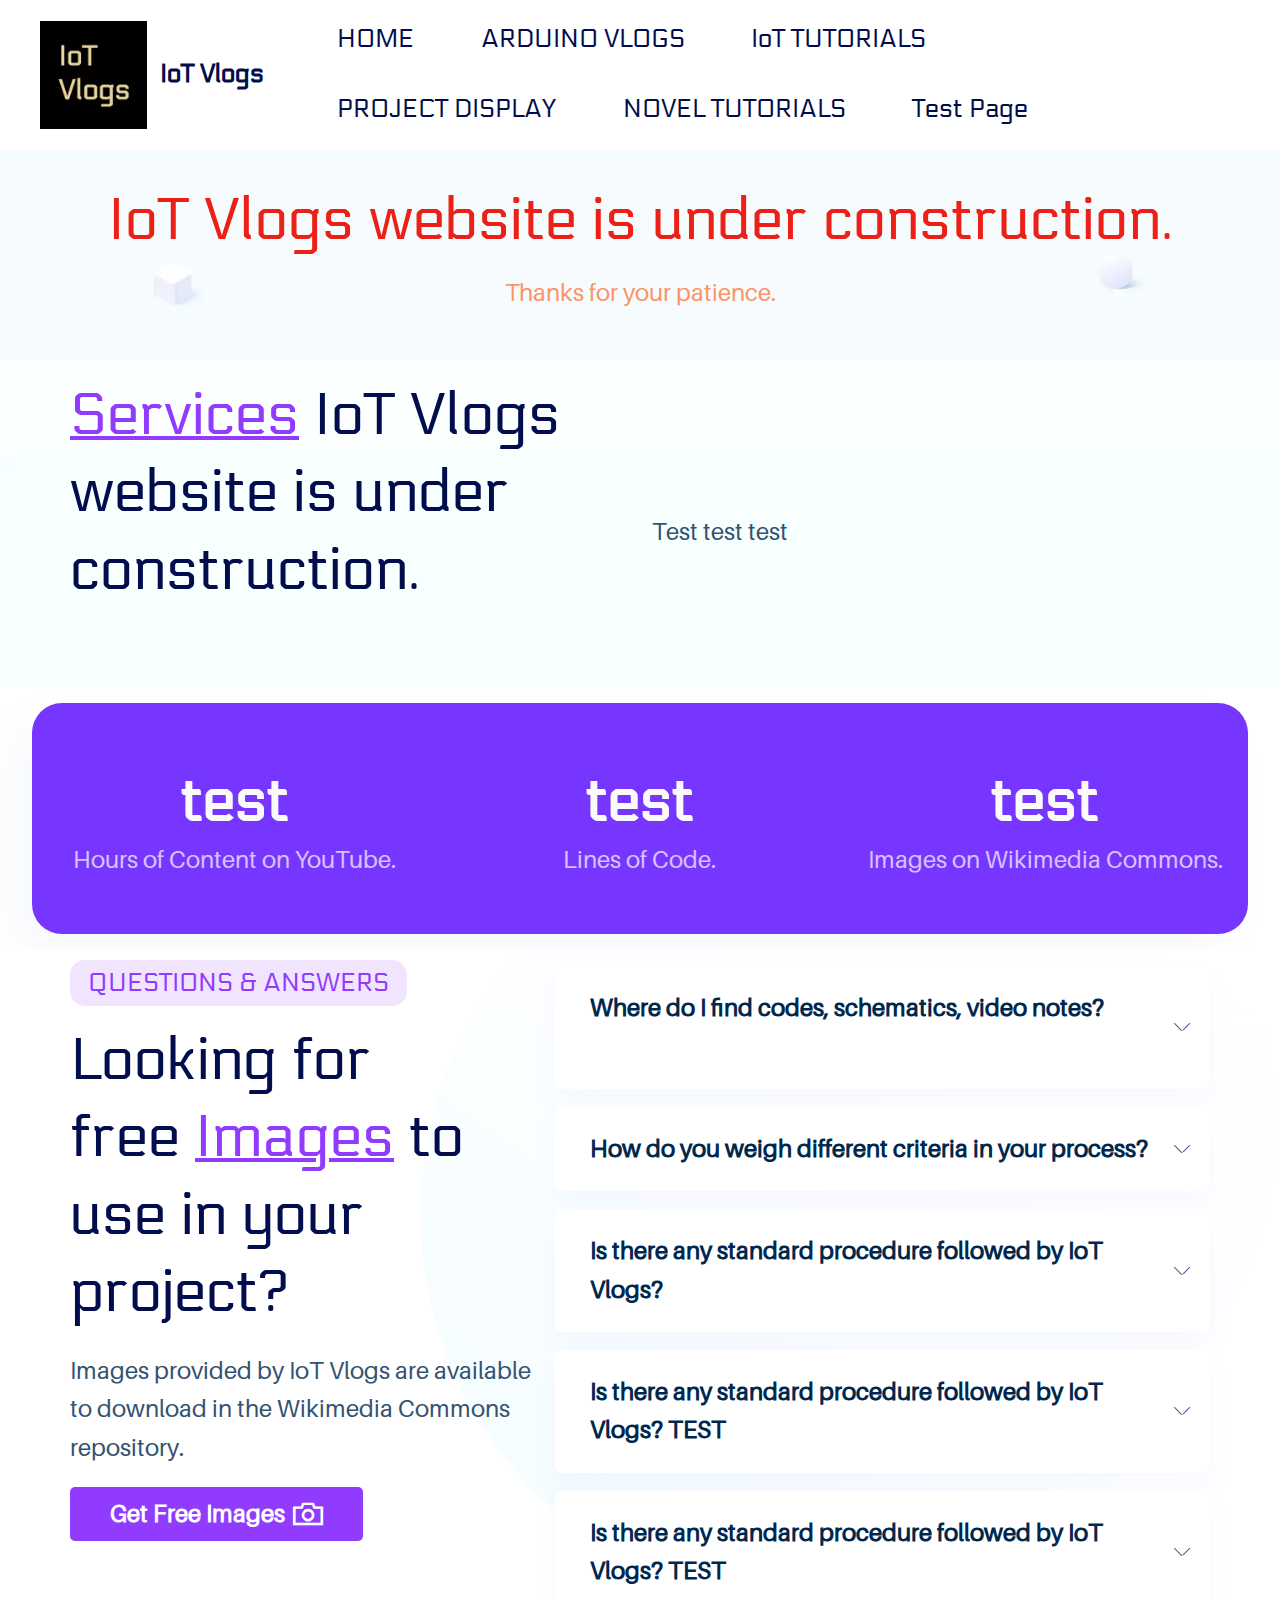
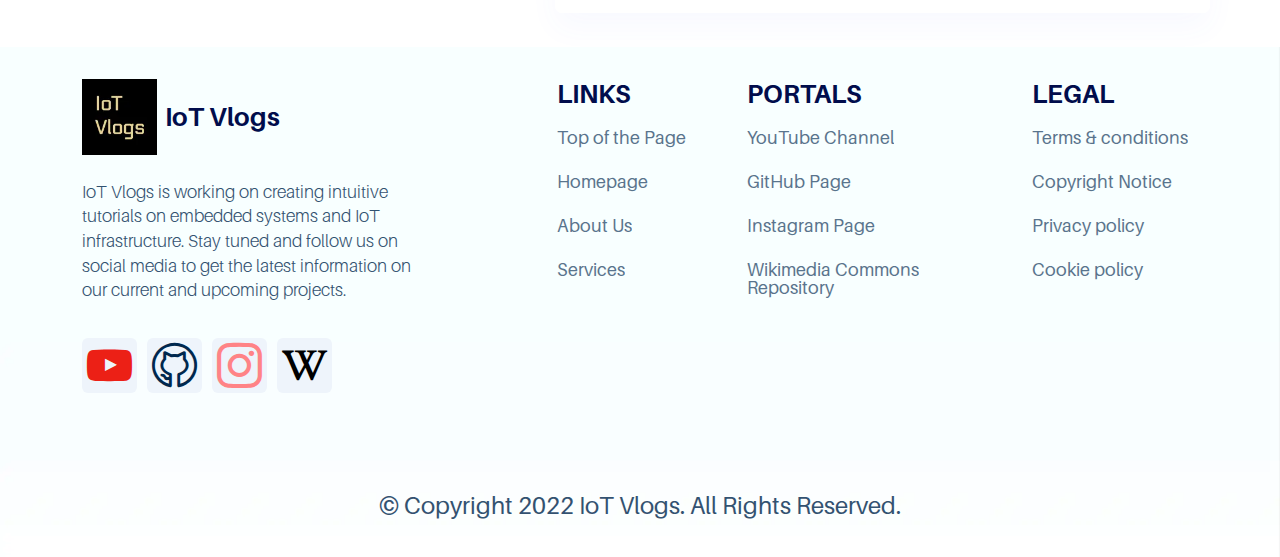
==== commit 56b1f3c4: "create github pages" ====
--- a/index.html
+++ b/index.html
@@ -40,7 +40,7 @@
             <div class="navbar-brand">
                 <span class="navbar-logo">
                     <a href="index.html">
-                        <img src="assets/images/iv-logo-word-screen-shot-2023-02-05-at-3.37.42-pm-128x128-2.webp" alt="Mobirise" style="height: 7.6rem;">
+                        <img src="assets/images/iv-logo-word-screen-shot-2023-02-05-at-3.37.42-pm-128x128-2.webp" alt="Mobirise" style="height: 6.7rem;">
                     </a>
                 </span>
                 <span class="navbar-caption-wrap"><a class="navbar-caption text-black text-primary display-4" href="index.html">IoT Vlogs</a></span>
@@ -83,7 +83,7 @@
     <div class="align-center container">
         <div class="row justify-content-center">
             <div class="col-12 col-lg-12">
-                <h1 class="mbr-section-title mbr-fonts-style align-center display-1">IoT Vlogs website is under construction.<br></h1>
+                <h1 class="mbr-section-title mbr-fonts-style align-center display-2">IoT Vlogs website is under construction.<br></h1>
                 <h2 class="mbr-section-subtitle mbr-fonts-style align-center display-7">Thanks for your patience.</h2>
                 
             </div>
@@ -159,10 +159,10 @@
         <div class="row justify-content-center">
             <div class="col-12 col-lg-5 col-text">
                 <div class="text-wrapper">
-                    <p class="label-text mbr-fonts-style align-left display-5">
+                    <p class="label-text mbr-fonts-style align-left display-4">
                         <span>QUESTIONS &amp; ANSWERS</span>
                     </p>
-                    <h1 class="mbr-section-title mbr-fonts-style align-left display-2"><br>Looking for free&nbsp;<span class="colored-text">Images</span>&nbsp;to use in your project?</h1>
+                    <h1 class="mbr-section-title mbr-fonts-style align-left display-2">Looking for free&nbsp;<span class="colored-text">Images</span>&nbsp;to use in your project?</h1>
                     <p class="mbr-text mbr-fonts-style align-left display-7">Images provided by IoT Vlogs are available to download in the Wikimedia Commons repository.</p>
                     <div class="mbr-section-btn"><a class="btn btn-primary display-7" href="https://iotvlogs.github.io/"><span class="mobi-mbri mobi-mbri-camera mbr-iconfont mbr-iconfont-btn"></span>Get Free Images</a></div>
                 </div>
@@ -275,12 +275,12 @@
                 <div class="navbar-brand">
                     <span class="navbar-logo">
                         <a href="index.html">
-                            <img src="assets/images/iv-logo-word-screen-shot-2023-02-05-at-3.37.42-pm-128x128-2.webp" alt="Mobirise" style="height: 5.9rem;">
+                            <img src="assets/images/iv-logo-word-screen-shot-2023-02-05-at-3.37.42-pm-128x128-2.webp" alt="Mobirise" style="height: 4.7rem;">
                         </a>
                     </span>
-                    <span class="navbar-caption-wrap"><a class="navbar-caption text-black text-primary display-5" href="index.html">IoT Vlogs</a></span>
-                </div>
-                <p class="brand-text mbr-fonts-style display-7">
+                    <span class="navbar-caption-wrap"><a class="navbar-caption text-black text-primary display-1" href="index.html">IoT Vlogs</a></span>
+                </div>
+                <p class="brand-text mbr-fonts-style display-5">
                     IoT Vlogs is working on creating intuitive tutorials on embedded systems and IoT infrastructure. Stay tuned and follow us on social media to get the latest information on our current and upcoming projects.</p>
                 <div class="social-row display-7">
                     <div class="soc-item">
@@ -306,14 +306,14 @@
                 </div>
             </div>
             <div class="col-12 col-lg-2 col-sm-4 ms-auto col-link1 col-link">
-                <h5 class="mbr-section-subtitle mbr-fonts-style display-4"><strong>LINKS</strong></h5>
+                <h5 class="mbr-section-subtitle mbr-fonts-style display-1"><strong>LINKS</strong></h5>
                 <ul class="list mbr-fonts-style display-7">
                     <li class="mbr-text item-wrap"><a href="index.html#top" class="text-black text-primary" style="font-size: 1.125rem; display: inline !important;">Top of the Page</a></li>
-                    <li class="mbr-text item-wrap"><a href="#" class="text-black"></a><a href="index.html" class="text-black" style="font-size: 1.125rem; display: inline !important;">Homepage</a></li><li class="mbr-text item-wrap"><a href="#" class="text-black"></a><a href="index.html" class="text-black" style="font-size: 1.125rem; display: inline !important;"></a><a href="about_us.html" class="text-black text-primary" style="font-size: 1.125rem; display: inline !important;">About Us</a><br></li><li class="mbr-text item-wrap"><a href="#" class="text-black"></a><a href="index.html" class="text-black" style="font-size: 1.125rem; display: inline !important;"></a><a href="#" class="text-black" style="font-size: 1.125rem; display: inline !important;">Service</a><br></li><li class="mbr-text item-wrap"><a href="#" class="text-black"></a><a href="index.html" class="text-black" style="font-size: 1.125rem; display: inline !important;"></a><a href="#" class="text-black" style="font-size: 1.125rem; display: inline !important;">Blog</a><br></li><li class="mbr-text item-wrap"><br></li>
+                    <li class="mbr-text item-wrap"><a href="#" class="text-black"></a><a href="index.html" class="text-black" style="font-size: 1.125rem; display: inline !important;">Homepage</a></li><li class="mbr-text item-wrap"><a href="#" class="text-black"></a><a href="index.html" class="text-black" style="font-size: 1.125rem; display: inline !important;"></a><a href="about_us.html" class="text-black text-primary" style="font-size: 1.125rem; display: inline !important;">About Us</a><br></li><li class="mbr-text item-wrap"><a href="#" class="text-black"></a><a href="index.html" class="text-black" style="font-size: 1.125rem; display: inline !important;"></a><a href="#" class="text-black" style="font-size: 1.125rem; display: inline !important;">Services</a></li><li class="mbr-text item-wrap"><a href="#" class="text-black"><br></a><br></li><li class="mbr-text item-wrap"><br></li>
                 </ul>
             </div>
             <div class="col-12 col-lg-3 col-sm-4 col-link2 col-link">
-                <h5 class="mbr-section-subtitle mbr-fonts-style display-4">
+                <h5 class="mbr-section-subtitle mbr-fonts-style display-1">
                     <strong>PORTALS</strong></h5>
                 <ul class="list mbr-fonts-style display-7">
                     <li class="mbr-text item-wrap"><a href="index.html" class="text-black text-primary" target="_blank" style="font-size: 1.125rem; display: inline !important;">YouTube Channel</a></li>
@@ -322,10 +322,10 @@
                 </ul>
             </div>
             <div class="col-12 col-xl-2 col-lg-3 col-sm-4 col-link3 col-link">
-                <h5 class="mbr-section-subtitle mbr-fonts-style display-4">
+                <h5 class="mbr-section-subtitle mbr-fonts-style display-1">
                     <strong>LEGAL</strong></h5>
                 <ul class="list mbr-fonts-style display-7">
-                    <li class="mbr-text item-wrap"><a href="#" class="text-black" style="font-size: 1.125rem; display: inline !important;">Terms of use</a></li><li class="mbr-text item-wrap"><a href="#" class="text-black" style="font-size: 1.125rem; display: inline !important;"></a><a href="#" class="text-black" style="font-size: 1.125rem; display: inline !important;">Terms &amp; conditions</a></li><li class="mbr-text item-wrap"><a href="#" class="text-black" style="font-size: 1.125rem; display: inline !important;"></a><a href="#" class="text-black" style="font-size: 1.125rem; display: inline !important;">Privacy policy</a></li><li class="mbr-text item-wrap"><a href="#" class="text-black" style="font-size: 1.125rem; display: inline !important;"></a><a href="#" class="text-black" style="font-size: 1.125rem; display: inline !important;">Cookie policy</a></li>
+                    <li class="mbr-text item-wrap"><a href="#" class="text-black" style="font-size: 1.125rem; display: inline !important;">Terms &amp; conditions</a></li><li class="mbr-text item-wrap"><a href="#" class="text-black" style="font-size: 1.125rem; display: inline !important;"></a><a href="#" class="text-black" style="font-size: 1.125rem; display: inline !important;">Copyright Notice</a></li><li class="mbr-text item-wrap"><a href="#" class="text-black" style="font-size: 1.125rem; display: inline !important;"></a><a href="#" class="text-black" style="font-size: 1.125rem; display: inline !important;">Privacy policy</a></li><li class="mbr-text item-wrap"><a href="#" class="text-black" style="font-size: 1.125rem; display: inline !important;"></a><a href="#" class="text-black" style="font-size: 1.125rem; display: inline !important;">Cookie policy</a></li>
                 </ul>
             </div>
             <div class="col-12 col-copyright">
--- a/assets/fonts/style.css
+++ b/assets/fonts/style.css
@@ -4,6 +4,11 @@
    src: url('Aileron-Bold/font.woff');
 }
 @font-face {
+   font-family: 'Aileron-Light';
+   font-display: swap;
+   src: url('Aileron-Light/font.woff');
+}
+@font-face {
    font-family: 'Aileron-Regular';
    font-display: swap;
    src: url('Aileron-Regular/font.woff');
--- a/assets/mobirise/css/mbr-additional.css
+++ b/assets/mobirise/css/mbr-additional.css
@@ -3,19 +3,19 @@
 }
 .display-1 {
   font-family: 'Aileron-Bold';
-  font-size: 3.7rem;
+  font-size: 1.6rem;
   line-height: 1.17;
 }
 .display-1 > .mbr-iconfont {
-  font-size: 4.625rem;
+  font-size: 2rem;
 }
 .display-2 {
   font-family: 'Electrolize', sans-serif;
-  font-size: 3.8rem;
+  font-size: 3.7rem;
   line-height: 1.31;
 }
 .display-2 > .mbr-iconfont {
-  font-size: 4.75rem;
+  font-size: 4.625rem;
 }
 .display-4 {
   font-family: 'Electrolize', sans-serif;
@@ -26,12 +26,12 @@
   font-size: 2rem;
 }
 .display-5 {
-  font-family: 'Aileron-Regular';
-  font-size: 1.7rem;
+  font-family: 'Aileron-Light';
+  font-size: 1.1rem;
   line-height: 1.4;
 }
 .display-5 > .mbr-iconfont {
-  font-size: 2.125rem;
+  font-size: 1.375rem;
 }
 .display-7 {
   font-family: 'Aileron-Regular';
@@ -48,19 +48,19 @@
 /* 0.65 - min scale variable, may vary */
 @media (max-width: 992px) {
   .display-1 {
-    font-size: 2.96rem;
+    font-size: 1.28rem;
   }
 }
 @media (max-width: 768px) {
   .display-1 {
-    font-size: 2.59rem;
+    font-size: 1.12rem;
+    font-size: calc( 1.21rem + (1.6 - 1.21) * ((100vw - 20rem) / (48 - 20)));
+    line-height: calc( 1.17 * (1.21rem + (1.6 - 1.21) * ((100vw - 20rem) / (48 - 20))));
+  }
+  .display-2 {
+    font-size: 2.96rem;
     font-size: calc( 1.945rem + (3.7 - 1.945) * ((100vw - 20rem) / (48 - 20)));
-    line-height: calc( 1.17 * (1.945rem + (3.7 - 1.945) * ((100vw - 20rem) / (48 - 20))));
-  }
-  .display-2 {
-    font-size: 3.04rem;
-    font-size: calc( 1.98rem + (3.8 - 1.98) * ((100vw - 20rem) / (48 - 20)));
-    line-height: calc( 1.31 * (1.98rem + (3.8 - 1.98) * ((100vw - 20rem) / (48 - 20))));
+    line-height: calc( 1.31 * (1.945rem + (3.7 - 1.945) * ((100vw - 20rem) / (48 - 20))));
   }
   .display-4 {
     font-size: 1.28rem;
@@ -68,9 +68,9 @@
     line-height: calc( 1.4 * (1.21rem + (1.6 - 1.21) * ((100vw - 20rem) / (48 - 20))));
   }
   .display-5 {
-    font-size: 1.36rem;
-    font-size: calc( 1.245rem + (1.7 - 1.245) * ((100vw - 20rem) / (48 - 20)));
-    line-height: calc( 1.4 * (1.245rem + (1.7 - 1.245) * ((100vw - 20rem) / (48 - 20))));
+    font-size: 0.88rem;
+    font-size: calc( 1.0350000000000001rem + (1.1 - 1.0350000000000001) * ((100vw - 20rem) / (48 - 20)));
+    line-height: calc( 1.4 * (1.0350000000000001rem + (1.1 - 1.0350000000000001) * ((100vw - 20rem) / (48 - 20))));
   }
   .display-7 {
     font-size: 1.2rem;
@@ -973,7 +973,7 @@
 }
 @media (min-width: 992px) {
   .cid-tlvyRjznVj .navbar.collapsed.opened:not(.navbar-short) .navbar-collapse {
-    max-height: calc(98.5vh - 7.6rem);
+    max-height: calc(98.5vh - 6.7rem);
   }
 }
 .cid-tlvyRjznVj .navbar.collapsed .dropdown-menu .dropdown-submenu {
@@ -1386,7 +1386,7 @@
 }
 .cid-tlvz20ShS6 {
   padding-top: 1rem;
-  padding-bottom: 0rem;
+  padding-bottom: 1rem;
   background-color: #ffffff;
   overflow: hidden;
   position: relative;
@@ -1870,7 +1870,7 @@
 }
 @media (min-width: 992px) {
   .cid-tlvyRjznVj .navbar.collapsed.opened:not(.navbar-short) .navbar-collapse {
-    max-height: calc(98.5vh - 7.6rem);
+    max-height: calc(98.5vh - 6.7rem);
   }
 }
 .cid-tlvyRjznVj .navbar.collapsed .dropdown-menu .dropdown-submenu {
@@ -2534,7 +2534,7 @@
 }
 @media (min-width: 992px) {
   .cid-tm8QFnazXj .navbar.collapsed.opened:not(.navbar-short) .navbar-collapse {
-    max-height: calc(98.5vh - 7.6rem);
+    max-height: calc(98.5vh - 6.7rem);
   }
 }
 .cid-tm8QFnazXj .navbar.collapsed .dropdown-menu .dropdown-submenu {
--- a/assets/mobirise/css/mbr-additional.css
+++ b/assets/mobirise/css/mbr-additional.css
@@ -3,19 +3,19 @@
 }
 .display-1 {
   font-family: 'Aileron-Bold';
-  font-size: 3.7rem;
+  font-size: 1.6rem;
   line-height: 1.17;
 }
 .display-1 > .mbr-iconfont {
-  font-size: 4.625rem;
+  font-size: 2rem;
 }
 .display-2 {
   font-family: 'Electrolize', sans-serif;
-  font-size: 3.8rem;
+  font-size: 3.7rem;
   line-height: 1.31;
 }
 .display-2 > .mbr-iconfont {
-  font-size: 4.75rem;
+  font-size: 4.625rem;
 }
 .display-4 {
   font-family: 'Electrolize', sans-serif;
@@ -26,12 +26,12 @@
   font-size: 2rem;
 }
 .display-5 {
-  font-family: 'Aileron-Regular';
-  font-size: 1.7rem;
+  font-family: 'Aileron-Light';
+  font-size: 1.1rem;
   line-height: 1.4;
 }
 .display-5 > .mbr-iconfont {
-  font-size: 2.125rem;
+  font-size: 1.375rem;
 }
 .display-7 {
   font-family: 'Aileron-Regular';
@@ -48,19 +48,19 @@
 /* 0.65 - min scale variable, may vary */
 @media (max-width: 992px) {
   .display-1 {
-    font-size: 2.96rem;
+    font-size: 1.28rem;
   }
 }
 @media (max-width: 768px) {
   .display-1 {
-    font-size: 2.59rem;
+    font-size: 1.12rem;
+    font-size: calc( 1.21rem + (1.6 - 1.21) * ((100vw - 20rem) / (48 - 20)));
+    line-height: calc( 1.17 * (1.21rem + (1.6 - 1.21) * ((100vw - 20rem) / (48 - 20))));
+  }
+  .display-2 {
+    font-size: 2.96rem;
     font-size: calc( 1.945rem + (3.7 - 1.945) * ((100vw - 20rem) / (48 - 20)));
-    line-height: calc( 1.17 * (1.945rem + (3.7 - 1.945) * ((100vw - 20rem) / (48 - 20))));
-  }
-  .display-2 {
-    font-size: 3.04rem;
-    font-size: calc( 1.98rem + (3.8 - 1.98) * ((100vw - 20rem) / (48 - 20)));
-    line-height: calc( 1.31 * (1.98rem + (3.8 - 1.98) * ((100vw - 20rem) / (48 - 20))));
+    line-height: calc( 1.31 * (1.945rem + (3.7 - 1.945) * ((100vw - 20rem) / (48 - 20))));
   }
   .display-4 {
     font-size: 1.28rem;
@@ -68,9 +68,9 @@
     line-height: calc( 1.4 * (1.21rem + (1.6 - 1.21) * ((100vw - 20rem) / (48 - 20))));
   }
   .display-5 {
-    font-size: 1.36rem;
-    font-size: calc( 1.245rem + (1.7 - 1.245) * ((100vw - 20rem) / (48 - 20)));
-    line-height: calc( 1.4 * (1.245rem + (1.7 - 1.245) * ((100vw - 20rem) / (48 - 20))));
+    font-size: 0.88rem;
+    font-size: calc( 1.0350000000000001rem + (1.1 - 1.0350000000000001) * ((100vw - 20rem) / (48 - 20)));
+    line-height: calc( 1.4 * (1.0350000000000001rem + (1.1 - 1.0350000000000001) * ((100vw - 20rem) / (48 - 20))));
   }
   .display-7 {
     font-size: 1.2rem;
@@ -973,7 +973,7 @@
 }
 @media (min-width: 992px) {
   .cid-tlvyRjznVj .navbar.collapsed.opened:not(.navbar-short) .navbar-collapse {
-    max-height: calc(98.5vh - 7.6rem);
+    max-height: calc(98.5vh - 6.7rem);
   }
 }
 .cid-tlvyRjznVj .navbar.collapsed .dropdown-menu .dropdown-submenu {
@@ -1386,7 +1386,7 @@
 }
 .cid-tlvz20ShS6 {
   padding-top: 1rem;
-  padding-bottom: 0rem;
+  padding-bottom: 1rem;
   background-color: #ffffff;
   overflow: hidden;
   position: relative;
@@ -1870,7 +1870,7 @@
 }
 @media (min-width: 992px) {
   .cid-tlvyRjznVj .navbar.collapsed.opened:not(.navbar-short) .navbar-collapse {
-    max-height: calc(98.5vh - 7.6rem);
+    max-height: calc(98.5vh - 6.7rem);
   }
 }
 .cid-tlvyRjznVj .navbar.collapsed .dropdown-menu .dropdown-submenu {
@@ -2534,7 +2534,7 @@
 }
 @media (min-width: 992px) {
   .cid-tm8QFnazXj .navbar.collapsed.opened:not(.navbar-short) .navbar-collapse {
-    max-height: calc(98.5vh - 7.6rem);
+    max-height: calc(98.5vh - 6.7rem);
   }
 }
 .cid-tm8QFnazXj .navbar.collapsed .dropdown-menu .dropdown-submenu {
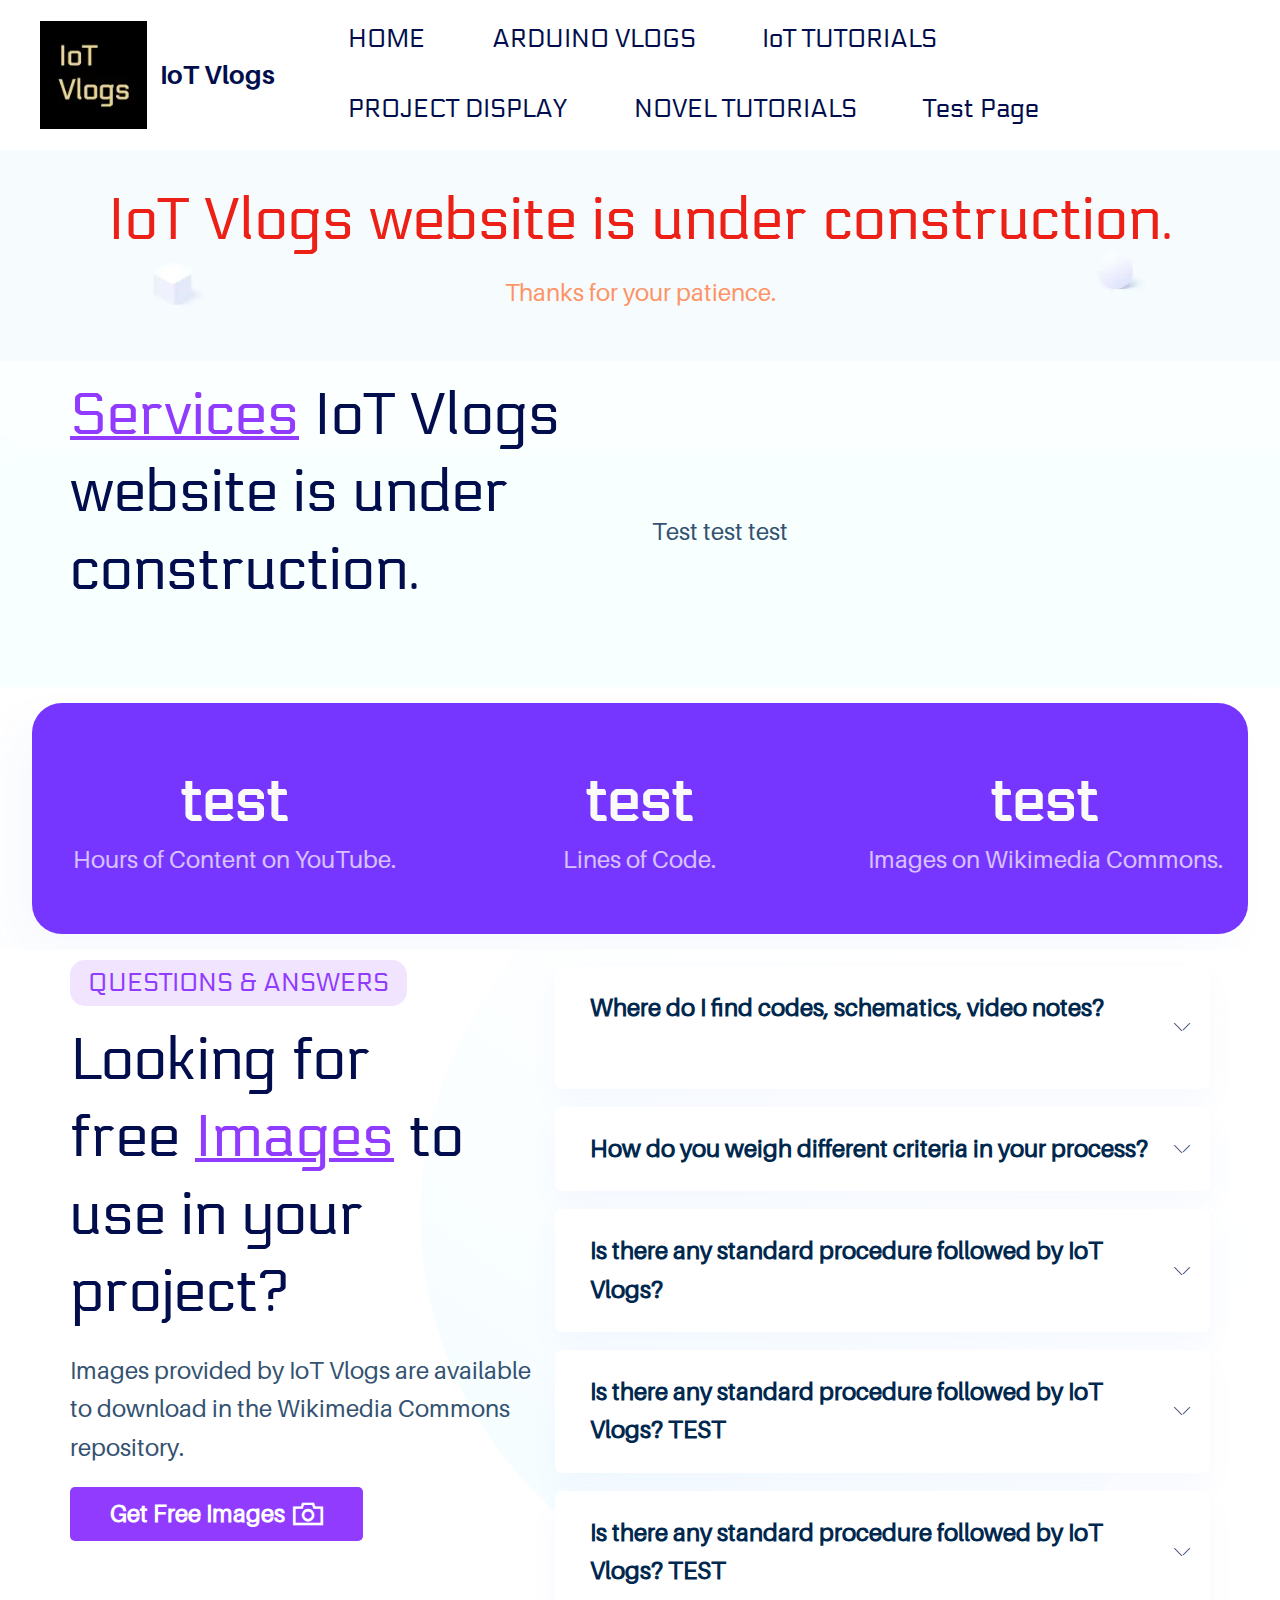
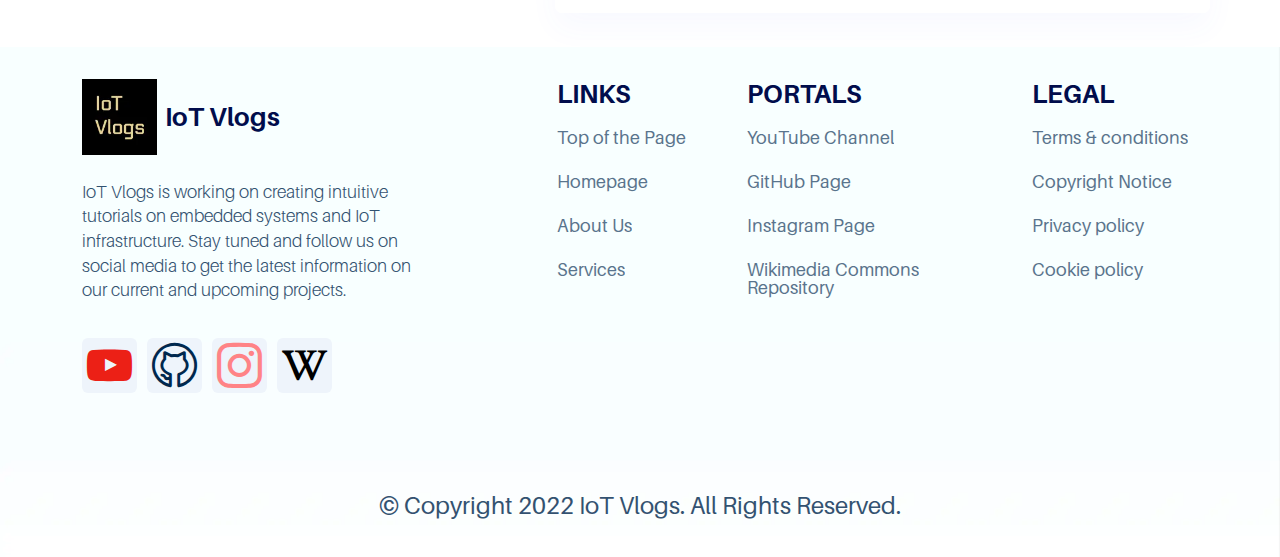
==== commit fb7a1e80: "create github pages" ====
--- a/index.html
+++ b/index.html
@@ -43,7 +43,7 @@
                         <img src="assets/images/iv-logo-word-screen-shot-2023-02-05-at-3.37.42-pm-128x128-2.webp" alt="Mobirise" style="height: 6.7rem;">
                     </a>
                 </span>
-                <span class="navbar-caption-wrap"><a class="navbar-caption text-black text-primary display-4" href="index.html">IoT Vlogs</a></span>
+                <span class="navbar-caption-wrap"><a class="navbar-caption text-black text-primary display-1" href="index.html">IoT Vlogs</a></span>
             </div>
             <button class="navbar-toggler" type="button" data-toggle="collapse" data-bs-toggle="collapse" data-target="#navbarSupportedContent" data-bs-target="#navbarSupportedContent" aria-controls="navbarNavAltMarkup" aria-expanded="false" aria-label="Toggle navigation">
                 <div class="hamburger">
